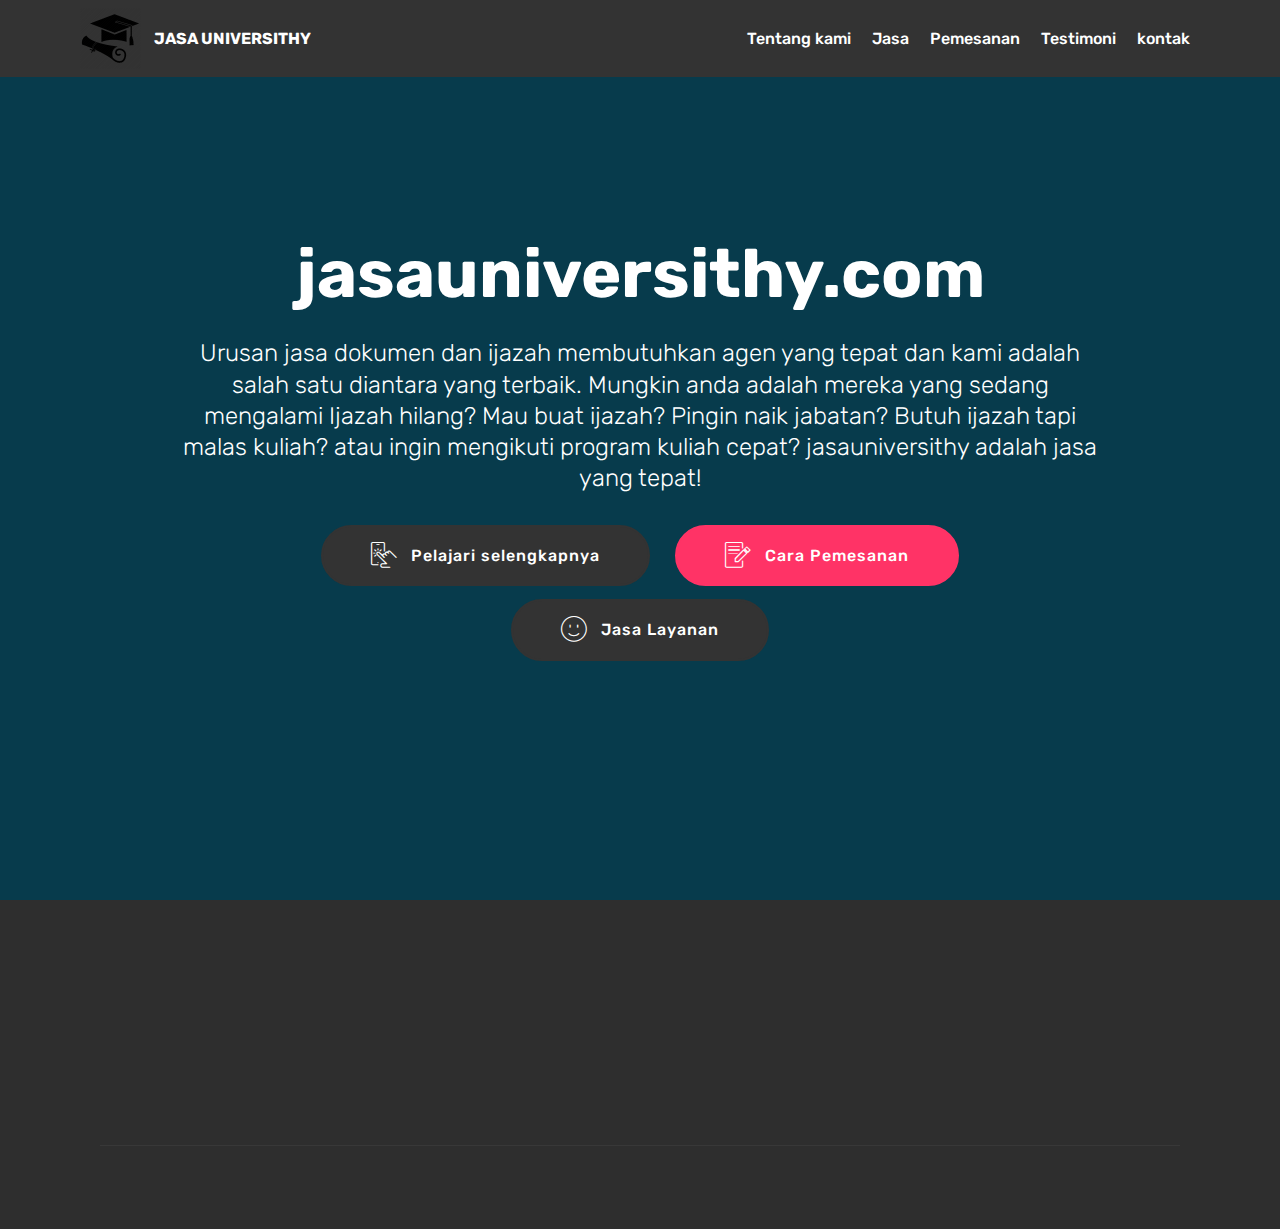
==== index.html @ 52899957 "create github pages" ====
<!DOCTYPE html>
<html  >
<head>
  <!-- Site made with Mobirise Website Builder v4.9.7, https://mobirise.com -->
  <meta charset="UTF-8">
  <meta http-equiv="X-UA-Compatible" content="IE=edge">
  <meta name="generator" content="Mobirise v4.9.7, mobirise.com">
  <meta name="viewport" content="width=device-width, initial-scale=1, minimum-scale=1">
  <link rel="shortcut icon" href="assets/images/logo-wisuda-png-2-122x122.png" type="image/x-icon">
  <meta name="description" content="">
  
  <title>Home</title>
  <link rel="stylesheet" href="assets/web/assets/mobirise-icons/mobirise-icons.css">
  <link rel="stylesheet" href="assets/tether/tether.min.css">
  <link rel="stylesheet" href="assets/bootstrap/css/bootstrap.min.css">
  <link rel="stylesheet" href="assets/bootstrap/css/bootstrap-grid.min.css">
  <link rel="stylesheet" href="assets/bootstrap/css/bootstrap-reboot.min.css">
  <link rel="stylesheet" href="assets/dropdown/css/style.css">
  <link rel="stylesheet" href="assets/animatecss/animate.min.css">
  <link rel="stylesheet" href="assets/socicon/css/styles.css">
  <link rel="stylesheet" href="assets/theme/css/style.css">
  <link rel="stylesheet" href="assets/mobirise/css/mbr-additional.css" type="text/css">
  
  
  
</head>
<body>
  <section class="menu cid-qTkzRZLJNu" once="menu" id="menu1-0">

    

    <nav class="navbar navbar-expand beta-menu navbar-dropdown align-items-center navbar-fixed-top navbar-toggleable-sm">
        <button class="navbar-toggler navbar-toggler-right" type="button" data-toggle="collapse" data-target="#navbarSupportedContent" aria-controls="navbarSupportedContent" aria-expanded="false" aria-label="Toggle navigation">
            <div class="hamburger">
                <span></span>
                <span></span>
                <span></span>
                <span></span>
            </div>
        </button>
        <div class="menu-logo">
            <div class="navbar-brand">
                <span class="navbar-logo">
                    <a href="https://mobirise.com">
                         <img src="assets/images/logo-wisuda-png-2-122x122.png" alt="Mobirise" title="" style="height: 3.8rem;">
                    </a>
                </span>
                <span class="navbar-caption-wrap"><a class="navbar-caption text-white display-4" href="index.html">
                        JASA UNIVERSITHY</a></span>
            </div>
        </div>
        <div class="collapse navbar-collapse" id="navbarSupportedContent">
            <ul class="navbar-nav nav-dropdown nav-right" data-app-modern-menu="true"><li class="nav-item">
                    <a class="nav-link link text-white display-4" href="page4.html">
                        
                        Tentang kami</a>
                </li><li class="nav-item"><a class="nav-link link text-white display-4" href="page6.html">
                        
                        Jasa</a></li><li class="nav-item"><a class="nav-link link text-white display-4" href="page3.html">
                        
                        Pemesanan</a></li><li class="nav-item"><a class="nav-link link text-white display-4" href="page1.html">
                        
                        Testimoni</a></li><li class="nav-item"><a class="nav-link link text-white display-4" href="page2.html">
                        
                        kontak</a></li></ul>
            
        </div>
    </nav>
</section>

<section class="engine"><a href="https://mobirise.info/q">responsive web templates</a></section><section class="cid-qTkA127IK8 mbr-fullscreen" id="header2-1">

    

    

    <div class="container align-center">
        <div class="row justify-content-md-center">
            <div class="mbr-white col-md-10">
                <h1 class="mbr-section-title mbr-bold pb-3 mbr-fonts-style display-1">
                    jasauniversithy.com
                </h1>
                <h3 class="mbr-section-subtitle align-center mbr-light pb-3 mbr-fonts-style display-5">Urusan jasa dokumen dan ijazah membutuhkan agen yang tepat dan kami adalah salah satu diantara yang terbaik. Mungkin anda adalah mereka yang sedang mengalami Ijazah hilang? Mau buat ijazah? Pingin naik jabatan? Butuh ijazah tapi malas kuliah? atau ingin mengikuti program kuliah cepat? jasauniversithy adalah jasa yang tepat!</h3>
                
                <div class="mbr-section-btn"><a class="btn btn-md btn-black display-4" href="page4.html"><span class="mbri-touch mbr-iconfont mbr-iconfont-btn"></span>Pelajari selengkapnya</a>
                    <a class="btn btn-md btn-secondary display-4" href="page3.html"><span class="mbri-edit mbr-iconfont mbr-iconfont-btn"></span>Cara Pemesanan</a> <a class="btn btn-md btn-black display-4" href="page6.html"><span class="mbri-smile-face mbr-iconfont mbr-iconfont-btn"></span>Jasa Layanan</a></div>
            </div>
        </div>
    </div>
    
</section>

<section class="cid-qTkAaeaxX5" id="footer1-2">

    

    

    <div class="container">
        <div class="media-container-row content text-white">
            <div class="col-12 col-md-3">
                <div class="media-wrap">
                    <a href="https://www.forlap86.com/assets/images/icontop-128x128.png">
                        <img src="assets/images/logo-wisuda-png-2-192x192.png" alt="Mobirise" title="">
                    </a>
                </div>
            </div>
            <div class="col-12 col-md-3 mbr-fonts-style display-7">
                <h5 class="pb-3">
                    jasauniversithy.com
                </h5>
                <p class="mbr-text"><a href="page1.html">Kesaksian Testimoni</a>
<br><a href="page6.html">Jasa Pembuatan Ijazah
</a><br><a href="page6.html">Tembak Ijazah D3/S1/S2
</a><br><a href="page6.html">Jasa Kuliah Cepat!
</a><br><a href="page1.html">Contoh Ijazah</a></p>
            </div>
            <div class="col-12 col-md-3 mbr-fonts-style display-7">
                <h5 class="pb-3">Hubungi Kami</h5>
                <p class="mbr-text">Dapatkan kontak untuk menghubungi kami melalui alamat yang tersedia pada&nbsp;<br><a href="page2.html">halaman kontak.</a>
                </p>
            </div>
            <div class="col-12 col-md-3 mbr-fonts-style display-7">
                <h5 class="pb-3">Pertanyaan Anda</h5>
                <p class="mbr-text">- <a href="page3.html">Bagaimana Cara Memesan?
</a><br>- <a href="page1.html">Apakah jasauniversithy</a><br><a href="page1.html">terpercaya?</a>
<br><a href="page5.html">- Pertanyaan yang sering diajukan!</a>
<br>- <a href="page2.html">Laporkan Penipuan!</a></p>
            </div>
        </div>
        <div class="footer-lower">
            <div class="media-container-row">
                <div class="col-sm-12">
                    <hr>
                </div>
            </div>
            <div class="media-container-row mbr-white">
                <div class="col-sm-6 copyright">
                    <p class="mbr-text mbr-fonts-style display-7">
                        © Copyright 2019 <a href="index.html">jasauniversithy</a> - All Rights Reserved<br><a href="page5.html">Privasi Policy</a><br>
                    </p>
                </div>
                <div class="col-md-6">
                    
                </div>
            </div>
        </div>
    </div>
</section>


  <script src="assets/web/assets/jquery/jquery.min.js"></script>
  <script src="assets/popper/popper.min.js"></script>
  <script src="assets/tether/tether.min.js"></script>
  <script src="assets/bootstrap/js/bootstrap.min.js"></script>
  <script src="assets/smoothscroll/smooth-scroll.js"></script>
  <script src="assets/dropdown/js/script.min.js"></script>
  <script src="assets/touchswipe/jquery.touch-swipe.min.js"></script>
  <script src="assets/viewportchecker/jquery.viewportchecker.js"></script>
  <script src="assets/theme/js/script.js"></script>
  <script src="assets/formoid/formoid.min.js"></script>
  
  
 <div id="scrollToTop" class="scrollToTop mbr-arrow-up"><a style="text-align: center;"><i class="mbr-arrow-up-icon mbr-arrow-up-icon-cm cm-icon cm-icon-smallarrow-up"></i></a></div>
    <input name="animation" type="hidden">
  </body>
</html>
---- assets/web/assets/mobirise-icons/mobirise-icons.css ----
@font-face {
  font-family: 'MobiriseIcons';
  src:  url('mobirise-icons.eot?spat4u');
  src:  url('mobirise-icons.eot?spat4u#iefix') format('embedded-opentype'),
    url('mobirise-icons.ttf?spat4u') format('truetype'),
    url('mobirise-icons.woff?spat4u') format('woff'),
    url('mobirise-icons.svg?spat4u#MobiriseIcons') format('svg');
  font-weight: normal;
  font-style: normal;
}

[class^="mbri-"], [class*=" mbri-"] {
  /* use !important to prevent issues with browser extensions that change fonts */
  font-family: MobiriseIcons !important;
  speak: none;
  font-style: normal;
  font-weight: normal;
  font-variant: normal;
  text-transform: none;
  line-height: 1;

  /* Better Font Rendering =========== */
  -webkit-font-smoothing: antialiased;
  -moz-osx-font-smoothing: grayscale;
}

.mbri-add-submenu:before {
  content: "\e900";
}
.mbri-alert:before {
  content: "\e901";
}
.mbri-align-center:before {
  content: "\e902";
}
.mbri-align-justify:before {
  content: "\e903";
}
.mbri-align-left:before {
  content: "\e904";
}
.mbri-align-right:before {
  content: "\e905";
}
.mbri-android:before {
  content: "\e906";
}
.mbri-apple:before {
  content: "\e907";
}
.mbri-arrow-down:before {
  content: "\e908";
}
.mbri-arrow-next:before {
  content: "\e909";
}
.mbri-arrow-prev:before {
  content: "\e90a";
}
.mbri-arrow-up:before {
  content: "\e90b";
}
.mbri-bold:before {
  content: "\e90c";
}
.mbri-bookmark:before {
  content: "\e90d";
}
.mbri-bootstrap:before {
  content: "\e90e";
}
.mbri-briefcase:before {
  content: "\e90f";
}
.mbri-browse:before {
  content: "\e910";
}
.mbri-bulleted-list:before {
  content: "\e911";
}
.mbri-calendar:before {
  content: "\e912";
}
.mbri-camera:before {
  content: "\e913";
}
.mbri-cart-add:before {
  content: "\e914";
}
.mbri-cart-full:before {
  content: "\e915";
}
.mbri-cash:before {
  content: "\e916";
}
.mbri-change-style:before {
  content: "\e917";
}
.mbri-chat:before {
  content: "\e918";
}
.mbri-clock:before {
  content: "\e919";
}
.mbri-close:before {
  content: "\e91a";
}
.mbri-cloud:before {
  content: "\e91b";
}
.mbri-code:before {
  content: "\e91c";
}
.mbri-contact-form:before {
  content: "\e91d";
}
.mbri-credit-card:before {
  content: "\e91e";
}
.mbri-cursor-click:before {
  content: "\e91f";
}
.mbri-cust-feedback:before {
  content: "\e920";
}
.mbri-database:before {
  content: "\e921";
}
.mbri-delivery:before {
  content: "\e922";
}
.mbri-desktop:before {
  content: "\e923";
}
.mbri-devices:before {
  content: "\e924";
}
.mbri-down:before {
  content: "\e925";
}
.mbri-download:before {
  content: "\e989";
}
.mbri-drag-n-drop:before {
  content: "\e927";
}
.mbri-drag-n-drop2:before {
  content: "\e928";
}
.mbri-edit:before {
  content: "\e929";
}
.mbri-edit2:before {
  content: "\e92a";
}
.mbri-error:before {
  content: "\e92b";
}
.mbri-extension:before {
  content: "\e92c";
}
.mbri-features:before {
  content: "\e92d";
}
.mbri-file:before {
  content: "\e92e";
}
.mbri-flag:before {
  content: "\e92f";
}
.mbri-folder:before {
  content: "\e930";
}
.mbri-gift:before {
  content: "\e931";
}
.mbri-github:before {
  content: "\e932";
}
.mbri-globe:before {
  content: "\e933";
}
.mbri-globe-2:before {
  content: "\e934";
}
.mbri-growing-chart:before {
  content: "\e935";
}
.mbri-hearth:before {
  content: "\e936";
}
.mbri-help:before {
  content: "\e937";
}
.mbri-home:before {
  content: "\e938";
}
.mbri-hot-cup:before {
  content: "\e939";
}
.mbri-idea:before {
  content: "\e93a";
}
.mbri-image-gallery:before {
  content: "\e93b";
}
.mbri-image-slider:before {
  content: "\e93c";
}
.mbri-info:before {
  content: "\e93d";
}
.mbri-italic:before {
  content: "\e93e";
}
.mbri-key:before {
  content: "\e93f";
}
.mbri-laptop:before {
  content: "\e940";
}
.mbri-layers:before {
  content: "\e941";
}
.mbri-left-right:before {
  content: "\e942";
}
.mbri-left:before {
  content: "\e943";
}
.mbri-letter:before {
  content: "\e944";
}
.mbri-like:before {
  content: "\e945";
}
.mbri-link:before {
  content: "\e946";
}
.mbri-lock:before {
  content: "\e947";
}
.mbri-login:before {
  content: "\e948";
}
.mbri-logout:before {
  content: "\e949";
}
.mbri-magic-stick:before {
  content: "\e94a";
}
.mbri-map-pin:before {
  content: "\e94b";
}
.mbri-menu:before {
  content: "\e94c";
}
.mbri-mobile:before {
  content: "\e94d";
}
.mbri-mobile2:before {
  content: "\e94e";
}
.mbri-mobirise:before {
  content: "\e94f";
}
.mbri-more-horizontal:before {
  content: "\e950";
}
.mbri-more-vertical:before {
  content: "\e951";
}
.mbri-music:before {
  content: "\e952";
}
.mbri-new-file:before {
  content: "\e953";
}
.mbri-numbered-list:before {
  content: "\e954";
}
.mbri-opened-folder:before {
  content: "\e955";
}
.mbri-pages:before {
  content: "\e956";
}
.mbri-paper-plane:before {
  content: "\e957";
}
.mbri-paperclip:before {
  content: "\e958";
}
.mbri-photo:before {
  content: "\e959";
}
.mbri-photos:before {
  content: "\e95a";
}
.mbri-pin:before {
  content: "\e95b";
}
.mbri-play:before {
  content: "\e95c";
}
.mbri-plus:before {
  content: "\e95d";
}
.mbri-preview:before {
  content: "\e95e";
}
.mbri-print:before {
  content: "\e95f";
}
.mbri-protect:before {
  content: "\e960";
}
.mbri-question:before {
  content: "\e961";
}
.mbri-quote-left:before {
  content: "\e962";
}
.mbri-quote-right:before {
  content: "\e963";
}
.mbri-refresh:before {
  content: "\e964";
}
.mbri-responsive:before {
  content: "\e965";
}
.mbri-right:before {
  content: "\e966";
}
.mbri-rocket:before {
  content: "\e967";
}
.mbri-sad-face:before {
  content: "\e968";
}
.mbri-sale:before {
  content: "\e969";
}
.mbri-save:before {
  content: "\e96a";
}
.mbri-search:before {
  content: "\e96b";
}
.mbri-setting:before {
  content: "\e96c";
}
.mbri-setting2:before {
  content: "\e96d";
}
.mbri-setting3:before {
  content: "\e96e";
}
.mbri-share:before {
  content: "\e96f";
}
.mbri-shopping-bag:before {
  content: "\e970";
}
.mbri-shopping-basket:before {
  content: "\e971";
}
.mbri-shopping-cart:before {
  content: "\e972";
}
.mbri-sites:before {
  content: "\e973";
}
.mbri-smile-face:before {
  content: "\e974";
}
.mbri-speed:before {
  content: "\e975";
}
.mbri-star:before {
  content: "\e976";
}
.mbri-success:before {
  content: "\e977";
}
.mbri-sun:before {
  content: "\e978";
}
.mbri-sun2:before {
  content: "\e979";
}
.mbri-tablet:before {
  content: "\e97a";
}
.mbri-tablet-vertical:before {
  content: "\e97b";
}
.mbri-target:before {
  content: "\e97c";
}
.mbri-timer:before {
  content: "\e97d";
}
.mbri-to-ftp:before {
  content: "\e97e";
}
.mbri-to-local-drive:before {
  content: "\e97f";
}
.mbri-touch-swipe:before {
  content: "\e980";
}
.mbri-touch:before {
  content: "\e981";
}
.mbri-trash:before {
  content: "\e982";
}
.mbri-underline:before {
  content: "\e983";
}
.mbri-unlink:before {
  content: "\e984";
}
.mbri-unlock:before {
  content: "\e985";
}
.mbri-up-down:before {
  content: "\e986";
}
.mbri-up:before {
  content: "\e987";
}
.mbri-update:before {
  content: "\e988";
}
.mbri-upload:before {
 content: "\e926"; 
}
.mbri-user:before {
  content: "\e98a";
}
.mbri-user2:before {
  content: "\e98b";
}
.mbri-users:before {
  content: "\e98c";
}
.mbri-video:before {
  content: "\e98d";
}
.mbri-video-play:before {
  content: "\e98e";
}
.mbri-watch:before {
  content: "\e98f";
}
.mbri-website-theme:before {
  content: "\e990";
}
.mbri-wifi:before {
  content: "\e991";
}
.mbri-windows:before {
  content: "\e992";
}
.mbri-zoom-out:before {
  content: "\e993";
}
.mbri-redo:before {
  content: "\e994";
}
.mbri-undo:before {
  content: "\e995";
}
---- assets/dropdown/css/style.css ----
.navbar-dropdown {
  left: 0;
  padding: 0;
  position: absolute;
  right: 0;
  top: 0;
  transition: all 0.45s ease;
  z-index: 1030;
  background: #282828; }
  .navbar-dropdown .navbar-logo {
    margin-right: 0.8rem;
    transition: margin 0.3s ease-in-out;
    vertical-align: middle; }
    .navbar-dropdown .navbar-logo img {
      height: 3.125rem;
      transition: all 0.3s ease-in-out; }
    .navbar-dropdown .navbar-logo.mbr-iconfont {
      font-size: 3.125rem;
      line-height: 3.125rem; }
  .navbar-dropdown .navbar-caption {
    font-weight: 700;
    white-space: normal;
    vertical-align: -4px;
    line-height: 3.125rem !important; }
    .navbar-dropdown .navbar-caption, .navbar-dropdown .navbar-caption:hover {
      color: inherit;
      text-decoration: none; }
  .navbar-dropdown .mbr-iconfont + .navbar-caption {
    vertical-align: -1px; }
  .navbar-dropdown.navbar-fixed-top {
    position: fixed; }
  .navbar-dropdown .navbar-brand span {
    vertical-align: -4px; }
  .navbar-dropdown.bg-color.transparent {
    background: none; }
  .navbar-dropdown.navbar-short .navbar-brand {
    padding: 0.625rem 0; }
    .navbar-dropdown.navbar-short .navbar-brand span {
      vertical-align: -1px; }
  .navbar-dropdown.navbar-short .navbar-caption {
    line-height: 2.375rem !important;
    vertical-align: -2px; }
  .navbar-dropdown.navbar-short .navbar-logo {
    margin-right: 0.5rem; }
    .navbar-dropdown.navbar-short .navbar-logo img {
      height: 2.375rem; }
    .navbar-dropdown.navbar-short .navbar-logo.mbr-iconfont {
      font-size: 2.375rem;
      line-height: 2.375rem; }
  .navbar-dropdown.navbar-short .mbr-table-cell {
    height: 3.625rem; }
  .navbar-dropdown .navbar-close {
    left: 0.6875rem;
    position: fixed;
    top: 0.75rem;
    z-index: 1000; }
  .navbar-dropdown .hamburger-icon {
    content: "";
    display: inline-block;
    vertical-align: middle;
    width: 16px;
    -webkit-box-shadow: 0 -6px 0 1px #282828,0 0 0 1px #282828,0 6px 0 1px #282828;
    -moz-box-shadow: 0 -6px 0 1px #282828,0 0 0 1px #282828,0 6px 0 1px #282828;
    box-shadow: 0 -6px 0 1px #282828,0 0 0 1px #282828,0 6px 0 1px #282828; }

.dropdown-menu .dropdown-toggle[data-toggle="dropdown-submenu"]::after {
  border-bottom: 0.35em solid transparent;
  border-left: 0.35em solid;
  border-right: 0;
  border-top: 0.35em solid transparent;
  margin-left: 0.3rem; }

.dropdown-menu .dropdown-item:focus {
  outline: 0; }

.nav-dropdown {
  font-size: 0.75rem;
  font-weight: 500;
  height: auto !important; }
  .nav-dropdown .nav-btn {
    padding-left: 1rem; }
  .nav-dropdown .link {
    margin: .667em 1.667em;
    font-weight: 500;
    padding: 0;
    transition: color .2s ease-in-out; }
    .nav-dropdown .link.dropdown-toggle {
      margin-right: 2.583em; }
      .nav-dropdown .link.dropdown-toggle::after {
        margin-left: .25rem;
        border-top: 0.35em solid;
        border-right: 0.35em solid transparent;
        border-left: 0.35em solid transparent;
        border-bottom: 0; }
      .nav-dropdown .link.dropdown-toggle[aria-expanded="true"] {
        margin: 0;
        padding: 0.667em 3.263em  0.667em 1.667em; }
  .nav-dropdown .link::after,
  .nav-dropdown .dropdown-item::after {
    color: inherit; }
  .nav-dropdown .btn {
    font-size: 0.75rem;
    font-weight: 700;
    letter-spacing: 0;
    margin-bottom: 0;
    padding-left: 1.25rem;
    padding-right: 1.25rem; }
  .nav-dropdown .dropdown-menu {
    border-radius: 0;
    border: 0;
    left: 0;
    margin: 0;
    padding-bottom: 1.25rem;
    padding-top: 1.25rem;
    position: relative; }
  .nav-dropdown .dropdown-submenu {
    margin-left: 0.125rem;
    top: 0; }
  .nav-dropdown .dropdown-item {
    font-weight: 500;
    line-height: 2;
    padding: 0.3846em 4.615em 0.3846em 1.5385em;
    position: relative;
    transition: color .2s ease-in-out, background-color .2s ease-in-out; }
    .nav-dropdown .dropdown-item::after {
      margin-top: -0.3077em;
      position: absolute;
      right: 1.1538em;
      top: 50%; }
    .nav-dropdown .dropdown-item:focus, .nav-dropdown .dropdown-item:hover {
      background: none; }

@media (max-width: 767px) {
  .nav-dropdown.navbar-toggleable-sm {
    bottom: 0;
    display: none;
    left: 0;
    overflow-x: hidden;
    position: fixed;
    top: 0;
    transform: translateX(-100%);
    -ms-transform: translateX(-100%);
    -webkit-transform: translateX(-100%);
    width: 18.75rem;
    z-index: 999; } }
.nav-dropdown.navbar-toggleable-xl {
  bottom: 0;
  display: none;
  left: 0;
  overflow-x: hidden;
  position: fixed;
  top: 0;
  transform: translateX(-100%);
  -ms-transform: translateX(-100%);
  -webkit-transform: translateX(-100%);
  width: 18.75rem;
  z-index: 999; }

.nav-dropdown-sm {
  display: block !important;
  overflow-x: hidden;
  overflow: auto;
  padding-top: 3.875rem; }
  .nav-dropdown-sm::after {
    content: "";
    display: block;
    height: 3rem;
    width: 100%; }
  .nav-dropdown-sm.collapse.in ~ .navbar-close {
    display: block !important; }
  .nav-dropdown-sm.collapsing, .nav-dropdown-sm.collapse.in {
    transform: translateX(0);
    -ms-transform: translateX(0);
    -webkit-transform: translateX(0);
    transition: all 0.25s ease-out;
    -webkit-transition: all 0.25s ease-out;
    background: #282828; }
  .nav-dropdown-sm.collapsing[aria-expanded="false"] {
    transform: translateX(-100%);
    -ms-transform: translateX(-100%);
    -webkit-transform: translateX(-100%); }
  .nav-dropdown-sm .nav-item {
    display: block;
    margin-left: 0 !important;
    padding-left: 0; }
  .nav-dropdown-sm .link,
  .nav-dropdown-sm .dropdown-item {
    border-top: 1px dotted rgba(255, 255, 255, 0.1);
    font-size: 0.8125rem;
    line-height: 1.6;
    margin: 0 !important;
    padding: 0.875rem 2.4rem 0.875rem 1.5625rem !important;
    position: relative;
    white-space: normal; }
    .nav-dropdown-sm .link:focus, .nav-dropdown-sm .link:hover,
    .nav-dropdown-sm .dropdown-item:focus,
    .nav-dropdown-sm .dropdown-item:hover {
      background: rgba(0, 0, 0, 0.2) !important;
      color: #c0a375; }
  .nav-dropdown-sm .nav-btn {
    position: relative;
    padding: 1.5625rem 1.5625rem 0 1.5625rem; }
    .nav-dropdown-sm .nav-btn::before {
      border-top: 1px dotted rgba(255, 255, 255, 0.1);
      content: "";
      left: 0;
      position: absolute;
      top: 0;
      width: 100%; }
    .nav-dropdown-sm .nav-btn + .nav-btn {
      padding-top: 0.625rem; }
      .nav-dropdown-sm .nav-btn + .nav-btn::before {
        display: none; }
  .nav-dropdown-sm .btn {
    padding: 0.625rem 0; }
  .nav-dropdown-sm .dropdown-toggle[data-toggle="dropdown-submenu"]::after {
    margin-left: .25rem;
    border-top: 0.35em solid;
    border-right: 0.35em solid transparent;
    border-left: 0.35em solid transparent;
    border-bottom: 0; }
  .nav-dropdown-sm .dropdown-toggle[data-toggle="dropdown-submenu"][aria-expanded="true"]::after {
    border-top: 0;
    border-right: 0.35em solid transparent;
    border-left: 0.35em solid transparent;
    border-bottom: 0.35em solid; }
  .nav-dropdown-sm .dropdown-menu {
    margin: 0;
    padding: 0;
    position: relative;
    top: 0;
    left: 0;
    width: 100%;
    border: 0;
    float: none;
    border-radius: 0;
    background: none; }
  .nav-dropdown-sm .dropdown-submenu {
    left: 100%;
    margin-left: 0.125rem;
    margin-top: -1.25rem;
    top: 0; }

.navbar-toggleable-sm .nav-dropdown .dropdown-menu {
  position: absolute; }

.navbar-toggleable-sm .nav-dropdown .dropdown-submenu {
  left: 100%;
  margin-left: 0.125rem;
  margin-top: -1.25rem;
  top: 0; }

.navbar-toggleable-sm.opened .nav-dropdown .dropdown-menu {
  position: relative; }

.navbar-toggleable-sm.opened .nav-dropdown .dropdown-submenu {
  left: 0;
  margin-left: 00rem;
  margin-top: 0rem;
  top: 0; }

.is-builder .nav-dropdown.collapsing {
  transition: none !important; }

/*# sourceMappingURL=style.css.map */
---- assets/socicon/css/styles.css ----
@charset "UTF-8";

@font-face {
  font-family: "socicon";
  src:url("../fonts/socicon.eot");
  src:url("../fonts/socicon.eot?#iefix") format("embedded-opentype"),
    url("../fonts/socicon.woff") format("woff"),
    url("../fonts/socicon.ttf") format("truetype"),
    url("../fonts/socicon.svg#socicon") format("svg");
  font-weight: normal;
  font-style: normal;

}

[data-icon]:before {
  font-family: "socicon" !important;
  content: attr(data-icon);
  font-style: normal !important;
  font-weight: normal !important;
  font-variant: normal !important;
  text-transform: none !important;
  speak: none;
  line-height: 1;
  -webkit-font-smoothing: antialiased;
  -moz-osx-font-smoothing: grayscale;
}

[class^="socicon-"]:before,
[class*=" socicon-"]:before {
  font-family: "socicon" !important;
  font-style: normal !important;
  font-weight: normal !important;
  font-variant: normal !important;
  text-transform: none !important;
  speak: none;
  line-height: 1;
  -webkit-font-smoothing: antialiased;
  -moz-osx-font-smoothing: grayscale;
}

.socicon-modelmayhem:before {
  content: "\e000";
}
.socicon-mixcloud:before {
  content: "\e001";
}
.socicon-drupal:before {
  content: "\e002";
}
.socicon-swarm:before {
  content: "\e003";
}
.socicon-istock:before {
  content: "\e004";
}
.socicon-yammer:before {
  content: "\e005";
}
.socicon-ello:before {
  content: "\e006";
}
.socicon-stackoverflow:before {
  content: "\e007";
}
.socicon-persona:before {
  content: "\e008";
}
.socicon-triplej:before {
  content: "\e009";
}
.socicon-houzz:before {
  content: "\e00a";
}
.socicon-rss:before {
  content: "\e00b";
}
.socicon-paypal:before {
  content: "\e00c";
}
.socicon-odnoklassniki:before {
  content: "\e00d";
}
.socicon-airbnb:before {
  content: "\e00e";
}
.socicon-periscope:before {
  content: "\e00f";
}
.socicon-outlook:before {
  content: "\e010";
}
.socicon-coderwall:before {
  content: "\e011";
}
.socicon-tripadvisor:before {
  content: "\e012";
}
.socicon-appnet:before {
  content: "\e013";
}
.socicon-goodreads:before {
  content: "\e014";
}
.socicon-tripit:before {
  content: "\e015";
}
.socicon-lanyrd:before {
  content: "\e016";
}
.socicon-slideshare:before {
  content: "\e017";
}
.socicon-buffer:before {
  content: "\e018";
}
.socicon-disqus:before {
  content: "\e019";
}
.socicon-vkontakte:before {
  content: "\e01a";
}
.socicon-whatsapp:before {
  content: "\e01b";
}
.socicon-patreon:before {
  content: "\e01c";
}
.socicon-storehouse:before {
  content: "\e01d";
}
.socicon-pocket:before {
  content: "\e01e";
}
.socicon-mail:before {
  content: "\e01f";
}
.socicon-blogger:before {
  content: "\e020";
}
.socicon-technorati:before {
  content: "\e021";
}
.socicon-reddit:before {
  content: "\e022";
}
.socicon-dribbble:before {
  content: "\e023";
}
.socicon-stumbleupon:before {
  content: "\e024";
}
.socicon-digg:before {
  content: "\e025";
}
.socicon-envato:before {
  content: "\e026";
}
.socicon-behance:before {
  content: "\e027";
}
.socicon-delicious:before {
  content: "\e028";
}
.socicon-deviantart:before {
  content: "\e029";
}
.socicon-forrst:before {
  content: "\e02a";
}
.socicon-play:before {
  content: "\e02b";
}
.socicon-zerply:before {
  content: "\e02c";
}
.socicon-wikipedia:before {
  content: "\e02d";
}
.socicon-apple:before {
  content: "\e02e";
}
.socicon-flattr:before {
  content: "\e02f";
}
.socicon-github:before {
  content: "\e030";
}
.socicon-renren:before {
  content: "\e031";
}
.socicon-friendfeed:before {
  content: "\e032";
}
.socicon-newsvine:before {
  content: "\e033";
}
.socicon-identica:before {
  content: "\e034";
}
.socicon-bebo:before {
  content: "\e035";
}
.socicon-zynga:before {
  content: "\e036";
}
.socicon-steam:before {
  content: "\e037";
}
.socicon-xbox:before {
  content: "\e038";
}
.socicon-windows:before {
  content: "\e039";
}
.socicon-qq:before {
  content: "\e03a";
}
.socicon-douban:before {
  content: "\e03b";
}
.socicon-meetup:before {
  content: "\e03c";
}
.socicon-playstation:before {
  content: "\e03d";
}
.socicon-android:before {
  content: "\e03e";
}
.socicon-snapchat:before {
  content: "\e03f";
}
.socicon-twitter:before {
  content: "\e040";
}
.socicon-facebook:before {
  content: "\e041";
}
.socicon-googleplus:before {
  content: "\e042";
}
.socicon-pinterest:before {
  content: "\e043";
}
.socicon-foursquare:before {
  content: "\e044";
}
.socicon-yahoo:before {
  content: "\e045";
}
.socicon-skype:before {
  content: "\e046";
}
.socicon-yelp:before {
  content: "\e047";
}
.socicon-feedburner:before {
  content: "\e048";
}
.socicon-linkedin:before {
  content: "\e049";
}
.socicon-viadeo:before {
  content: "\e04a";
}
.socicon-xing:before {
  content: "\e04b";
}
.socicon-myspace:before {
  content: "\e04c";
}
.socicon-soundcloud:before {
  content: "\e04d";
}
.socicon-spotify:before {
  content: "\e04e";
}
.socicon-grooveshark:before {
  content: "\e04f";
}
.socicon-lastfm:before {
  content: "\e050";
}
.socicon-youtube:before {
  content: "\e051";
}
.socicon-vimeo:before {
  content: "\e052";
}
.socicon-dailymotion:before {
  content: "\e053";
}
.socicon-vine:before {
  content: "\e054";
}
.socicon-flickr:before {
  content: "\e055";
}
.socicon-500px:before {
  content: "\e056";
}
.socicon-wordpress:before {
  content: "\e058";
}
.socicon-tumblr:before {
  content: "\e059";
}
.socicon-twitch:before {
  content: "\e05a";
}
.socicon-8tracks:before {
  content: "\e05b";
}
.socicon-amazon:before {
  content: "\e05c";
}
.socicon-icq:before {
  content: "\e05d";
}
.socicon-smugmug:before {
  content: "\e05e";
}
.socicon-ravelry:before {
  content: "\e05f";
}
.socicon-weibo:before {
  content: "\e060";
}
.socicon-baidu:before {
  content: "\e061";
}
.socicon-angellist:before {
  content: "\e062";
}
.socicon-ebay:before {
  content: "\e063";
}
.socicon-imdb:before {
  content: "\e064";
}
.socicon-stayfriends:before {
  content: "\e065";
}
.socicon-residentadvisor:before {
  content: "\e066";
}
.socicon-google:before {
  content: "\e067";
}
.socicon-yandex:before {
  content: "\e068";
}
.socicon-sharethis:before {
  content: "\e069";
}
.socicon-bandcamp:before {
  content: "\e06a";
}
.socicon-itunes:before {
  content: "\e06b";
}
.socicon-deezer:before {
  content: "\e06c";
}
.socicon-telegram:before {
  content: "\e06e";
}
.socicon-openid:before {
  content: "\e06f";
}
.socicon-amplement:before {
  content: "\e070";
}
.socicon-viber:before {
  content: "\e071";
}
.socicon-zomato:before {
  content: "\e072";
}
.socicon-draugiem:before {
  content: "\e074";
}
.socicon-endomodo:before {
  content: "\e075";
}
.socicon-filmweb:before {
  content: "\e076";
}
.socicon-stackexchange:before {
  content: "\e077";
}
.socicon-wykop:before {
  content: "\e078";
}
.socicon-teamspeak:before {
  content: "\e079";
}
.socicon-teamviewer:before {
  content: "\e07a";
}
.socicon-ventrilo:before {
  content: "\e07b";
}
.socicon-younow:before {
  content: "\e07c";
}
.socicon-raidcall:before {
  content: "\e07d";
}
.socicon-mumble:before {
  content: "\e07e";
}
.socicon-medium:before {
  content: "\e06d";
}
.socicon-bebee:before {
  content: "\e07f";
}
.socicon-hitbox:before {
  content: "\e080";
}
.socicon-reverbnation:before {
  content: "\e081";
}
.socicon-formulr:before {
  content: "\e082";
}
.socicon-instagram:before {
  content: "\e057";
}
.socicon-battlenet:before {
  content: "\e083";
}
.socicon-chrome:before {
  content: "\e084";
}
.socicon-discord:before {
  content: "\e086";
}
.socicon-issuu:before {
  content: "\e087";
}
.socicon-macos:before {
  content: "\e088";
}
.socicon-firefox:before {
  content: "\e089";
}
.socicon-opera:before {
  content: "\e08d";
}
.socicon-keybase:before {
  content: "\e090";
}
.socicon-alliance:before {
  content: "\e091";
}
.socicon-livejournal:before {
  content: "\e092";
}
.socicon-googlephotos:before {
  content: "\e093";
}
.socicon-horde:before {
  content: "\e094";
}
.socicon-etsy:before {
  content: "\e095";
}
.socicon-zapier:before {
  content: "\e096";
}
.socicon-google-scholar:before {
  content: "\e097";
}
.socicon-researchgate:before {
  content: "\e098";
}
.socicon-wechat:before {
  content: "\e099";
}
.socicon-strava:before {
  content: "\e09a";
}
.socicon-line:before {
  content: "\e09b";
}
.socicon-lyft:before {
  content: "\e09c";
}
.socicon-uber:before {
  content: "\e09d";
}
.socicon-songkick:before {
  content: "\e09e";
}
.socicon-viewbug:before {
  content: "\e09f";
}
.socicon-googlegroups:before {
  content: "\e0a0";
}
.socicon-quora:before {
  content: "\e073";
}
.socicon-diablo:before {
  content: "\e085";
}
.socicon-blizzard:before {
  content: "\e0a1";
}
.socicon-hearthstone:before {
  content: "\e08b";
}
.socicon-heroes:before {
  content: "\e08a";
}
.socicon-overwatch:before {
  content: "\e08c";
}
.socicon-warcraft:before {
  content: "\e08e";
}
.socicon-starcraft:before {
  content: "\e08f";
}
.socicon-beam:before {
  content: "\e0a2";
}
.socicon-curse:before {
  content: "\e0a3";
}
.socicon-player:before {
  content: "\e0a4";
}
.socicon-streamjar:before {
  content: "\e0a5";
}
.socicon-nintendo:before {
  content: "\e0a6";
}
.socicon-hellocoton:before {
  content: "\e0a7";
}
---- assets/theme/css/style.css ----
/*!
 * Mobirise v4 theme (https://mobirise.com/)
 * Copyright 2017 Mobirise
 */
section {
  background-color: #eeeeee; }

section,
.container,
.container-fluid {
  position: relative;
  word-wrap: break-word; }

a.mbr-iconfont:hover {
  text-decoration: none; }

.article .lead p, .article .lead ul, .article .lead ol, .article .lead pre, .article .lead blockquote {
  margin-bottom: 0; }

a {
  font-style: normal;
  font-weight: 400;
  cursor: pointer; }
  a, a:hover {
    text-decoration: none; }

figure {
  margin-bottom: 0; }

body {
  color: #232323; }

h1, h2, h3, h4, h5, h6,
.h1, .h2, .h3, .h4, .h5, .h6,
.display-1, .display-2, .display-3, .display-4 {
  line-height: 1;
  word-break: break-word;
  word-wrap: break-word; }

b, strong {
  font-weight: bold; }

blockquote {
  padding: 10px 0 10px 20px;
  position: relative;
  border-left: 2px solid;
  border-color: #ff3366; }

input:-webkit-autofill, input:-webkit-autofill:hover, input:-webkit-autofill:focus, input:-webkit-autofill:active {
  transition-delay: 9999s;
  transition-property: background-color, color; }

textarea[type="hidden"] {
  display: none; }

body {
  position: relative; }

section {
  background-position: 50% 50%;
  background-repeat: no-repeat;
  background-size: cover; }
  section .mbr-background-video,
  section .mbr-background-video-preview {
    position: absolute;
    bottom: 0;
    left: 0;
    right: 0;
    top: 0; }

.hidden {
  visibility: hidden; }

.mbr-z-index20 {
  z-index: 20; }

/*! Base colors */
.mbr-white {
  color: #ffffff; }

.mbr-black {
  color: #000000; }

.mbr-bg-white {
  background-color: #ffffff; }

.mbr-bg-black {
  background-color: #000000; }

/*! Text-aligns */
.align-left {
  text-align: left; }

.align-center {
  text-align: center; }

.align-right {
  text-align: right; }

@media (max-width: 767px) {
  .align-left, .align-center, .align-right, .mbr-section-btn, .mbr-section-title {
    text-align: center; } }
/*! Font-weight  */
.mbr-light {
  font-weight: 300; }

.mbr-regular {
  font-weight: 400; }

.mbr-semibold {
  font-weight: 500; }

.mbr-bold {
  font-weight: 700; }

/*! Media  */
.media-size-item {
  -webkit-flex: 1 1 auto;
  -moz-flex: 1 1 auto;
  -ms-flex: 1 1 auto;
  -o-flex: 1 1 auto;
  flex: 1 1 auto; }

.media-content {
  -webkit-flex-basis: 100%;
  flex-basis: 100%; }

.media-container-row {
  display: -ms-flexbox;
  display: -webkit-flex;
  display: flex;
  -webkit-flex-direction: row;
  -ms-flex-direction: row;
  flex-direction: row;
  -webkit-flex-wrap: wrap;
  -ms-flex-wrap: wrap;
  flex-wrap: wrap;
  -webkit-justify-content: center;
  -ms-flex-pack: center;
  justify-content: center;
  -webkit-align-content: center;
  -ms-flex-line-pack: center;
  align-content: center;
  -webkit-align-items: start;
  -ms-flex-align: start;
  align-items: start; }
  .media-container-row .media-size-item {
    width: 400px; }

.media-container-column {
  display: -ms-flexbox;
  display: -webkit-flex;
  display: flex;
  -webkit-flex-direction: column;
  -ms-flex-direction: column;
  flex-direction: column;
  -webkit-flex-wrap: wrap;
  -ms-flex-wrap: wrap;
  flex-wrap: wrap;
  -webkit-justify-content: center;
  -ms-flex-pack: center;
  justify-content: center;
  -webkit-align-content: center;
  -ms-flex-line-pack: center;
  align-content: center;
  -webkit-align-items: stretch;
  -ms-flex-align: stretch;
  align-items: stretch; }
  .media-container-column > * {
    width: 100%; }

@media (min-width: 992px) {
  .media-container-row {
    -webkit-flex-wrap: nowrap;
    -ms-flex-wrap: nowrap;
    flex-wrap: nowrap; } }
figure {
  overflow: hidden; }

figure[mbr-media-size] {
  transition: width 0.1s; }

.mbr-figure img, .mbr-figure iframe {
  display: block;
  width: 100%; }

.card {
  background-color: transparent;
  border: none; }

.card-img {
  text-align: center;
  flex-shrink: 0;
  -webkit-flex-shrink: 0; }

.media {
  max-width: 100%;
  margin: 0 auto; }

.mbr-figure {
  -ms-flex-item-align: center;
  -ms-grid-row-align: center;
  -webkit-align-self: center;
  align-self: center; }

.media-container > div {
  max-width: 100%; }

.mbr-figure img, .card-img img {
  width: 100%; }

@media (max-width: 991px) {
  .media-size-item {
    width: auto !important; }

  .media {
    width: auto; }

  .mbr-figure {
    width: 100% !important; } }
/*! Buttons */
.mbr-section-btn {
  margin-left: -.25rem;
  margin-right: -.25rem;
  font-size: 0; }

nav .mbr-section-btn {
  margin-left: 0rem;
  margin-right: 0rem; }

/*! Btn icon margin */
.btn .mbr-iconfont, .btn.btn-sm .mbr-iconfont {
  cursor: pointer;
  margin-right: 0.5rem; }

.btn.btn-md .mbr-iconfont, .btn.btn-md .mbr-iconfont {
  margin-right: 0.8rem; }

.mbr-regular {
  font-weight: 400; }

.mbr-semibold {
  font-weight: 500; }

.mbr-bold {
  font-weight: 700; }

[type="submit"] {
  -webkit-appearance: none; }

/*! Full-screen */
.mbr-fullscreen .mbr-overlay {
  min-height: 100vh; }

.mbr-fullscreen {
  display: flex;
  display: -webkit-flex;
  display: -moz-flex;
  display: -ms-flex;
  display: -o-flex;
  align-items: center;
  -webkit-align-items: center;
  min-height: 100vh;
  padding-top: 3rem;
  padding-bottom: 3rem; }

/*! Map */
.map {
  height: 25rem;
  position: relative; }
  .map iframe {
    width: 100%;
    height: 100%; }

/* Form */
.form-asterisk {
  font-family: initial;
  position: absolute;
  top: -2px;
  font-weight: normal; }

/*! Scroll to top arrow */
.mbr-arrow-up {
  bottom: 25px;
  right: 90px;
  position: fixed;
  text-align: right;
  z-index: 5000;
  color: #ffffff;
  font-size: 32px;
  transform: rotate(180deg);
  -webkit-transform: rotate(180deg); }

.mbr-arrow-up a {
  background: rgba(0, 0, 0, 0.2);
  border-radius: 3px;
  color: #fff;
  display: inline-block;
  height: 60px;
  width: 60px;
  outline-style: none !important;
  position: relative;
  text-decoration: none;
  transition: all .3s ease-in-out;
  cursor: pointer;
  text-align: center; }
  .mbr-arrow-up a:hover {
    background-color: rgba(0, 0, 0, 0.4); }
  .mbr-arrow-up a i {
    line-height: 60px; }

.mbr-arrow-up-icon {
  display: block;
  color: #fff; }

.mbr-arrow-up-icon::before {
  content: "\203a";
  display: inline-block;
  font-family: serif;
  font-size: 32px;
  line-height: 1;
  font-style: normal;
  position: relative;
  top: 6px;
  left: -4px;
  -webkit-transform: rotate(-90deg);
  transform: rotate(-90deg); }

/*! Arrow Down */
.mbr-arrow {
  position: absolute;
  bottom: 45px;
  left: 50%;
  width: 60px;
  height: 60px;
  cursor: pointer;
  background-color: rgba(80, 80, 80, 0.5);
  border-radius: 50%;
  -webkit-transform: translateX(-50%);
  transform: translateX(-50%); }
  .mbr-arrow > a {
    display: inline-block;
    text-decoration: none;
    outline-style: none;
    -webkit-animation: arrowdown 1.7s ease-in-out infinite;
    animation: arrowdown 1.7s ease-in-out infinite; }
    .mbr-arrow > a > i {
      position: absolute;
      top: -2px;
      left: 15px;
      font-size: 2rem; }

@keyframes arrowdown {
  0% {
    transform: translateY(0px);
    -webkit-transform: translateY(0px); }
  50% {
    transform: translateY(-5px);
    -webkit-transform: translateY(-5px); }
  100% {
    transform: translateY(0px);
    -webkit-transform: translateY(0px); } }
@-webkit-keyframes arrowdown {
  0% {
    transform: translateY(0px);
    -webkit-transform: translateY(0px); }
  50% {
    transform: translateY(-5px);
    -webkit-transform: translateY(-5px); }
  100% {
    transform: translateY(0px);
    -webkit-transform: translateY(0px); } }
@media (max-width: 500px) {
  .mbr-arrow-up {
    left: 50%;
    right: auto;
    transform: translateX(-50%) rotate(180deg);
    -webkit-transform: translateX(-50%) rotate(180deg); } }
/*Gradients animation*/
@keyframes gradient-animation {
  from {
    background-position: 0% 100%;
    animation-timing-function: ease-in-out; }
  to {
    background-position: 100% 0%;
    animation-timing-function: ease-in-out; } }
@-webkit-keyframes gradient-animation {
  from {
    background-position: 0% 100%;
    animation-timing-function: ease-in-out; }
  to {
    background-position: 100% 0%;
    animation-timing-function: ease-in-out; } }
.bg-gradient {
  background-size: 200% 200%;
  animation: gradient-animation 5s infinite alternate;
  -webkit-animation: gradient-animation 5s infinite alternate; }

.menu .navbar-brand {
  display: -webkit-flex; }
  .menu .navbar-brand span {
    display: flex;
    display: -webkit-flex; }
  .menu .navbar-brand .navbar-caption-wrap {
    display: -webkit-flex; }
  .menu .navbar-brand .navbar-logo img {
    display: -webkit-flex; }
@media (min-width: 768px) and (max-width: 991px) {
  .menu .navbar-toggleable-sm .navbar-nav {
    display: -webkit-box;
    display: -webkit-flex;
    display: -ms-flexbox; } }
@media (min-width: 992px) {
  .menu .navbar-nav.nav-dropdown {
    display: -webkit-flex; }
  .menu .navbar-toggleable-sm .navbar-collapse {
    display: -webkit-flex !important; } }
@media (max-width: 767px) {
  .menu .navbar-collapse {
    max-height: 80vh; }
  .menu .dropdown-menu {
    max-height: 60vh; } }

.navbar {
  display: -webkit-flex;
  -webkit-flex-wrap: wrap;
  -webkit-align-items: center;
  -webkit-justify-content: space-between; }

.navbar-collapse {
  -webkit-flex-basis: 100%;
  -webkit-flex-grow: 1;
  -webkit-align-items: center;
  max-height: 93.5vh; }
  .navbar-collapse.show {
    overflow: auto; }

.nav-dropdown .link {
  padding: .667em 1.667em !important;
  margin: 0 !important; }

.nav {
  display: -webkit-flex;
  -webkit-flex-wrap: wrap; }

.row {
  display: -webkit-flex;
  -webkit-flex-wrap: wrap; }

.justify-content-center {
  -webkit-justify-content: center; }

.form-inline {
  display: -webkit-flex;
  -webkit-flex-flow: row wrap;
  -webkit-align-items: center; }

.card-wrapper {
  -webkit-flex: 1; }

.carousel-control {
  z-index: 10;
  display: -webkit-flex;
  -webkit-align-items: center;
  -webkit-justify-content: center; }

.carousel-controls {
  display: -webkit-flex; }

.media {
  display: -webkit-flex; }

.jq-selectbox__select {
  padding: 1.07em .5em;
  position: absolute;
  top: 0;
  left: 0;
  width: 100%; }

.jq-selectbox__dropdown {
  position: absolute;
  top: 100% !important;
  left: 0 !important;
  width: 100% !important; }

.jq-selectbox__trigger-arrow {
  transform: translateY(-50%); }

.jq-selectbox li {
  padding: 1.07em .5em; }

/*# sourceMappingURL=style.css.map */
.engine {
	position: absolute;
	text-indent: -2400px;
	text-align: center;
	padding: 0;
	top: 0;
	left: -2400px;
}
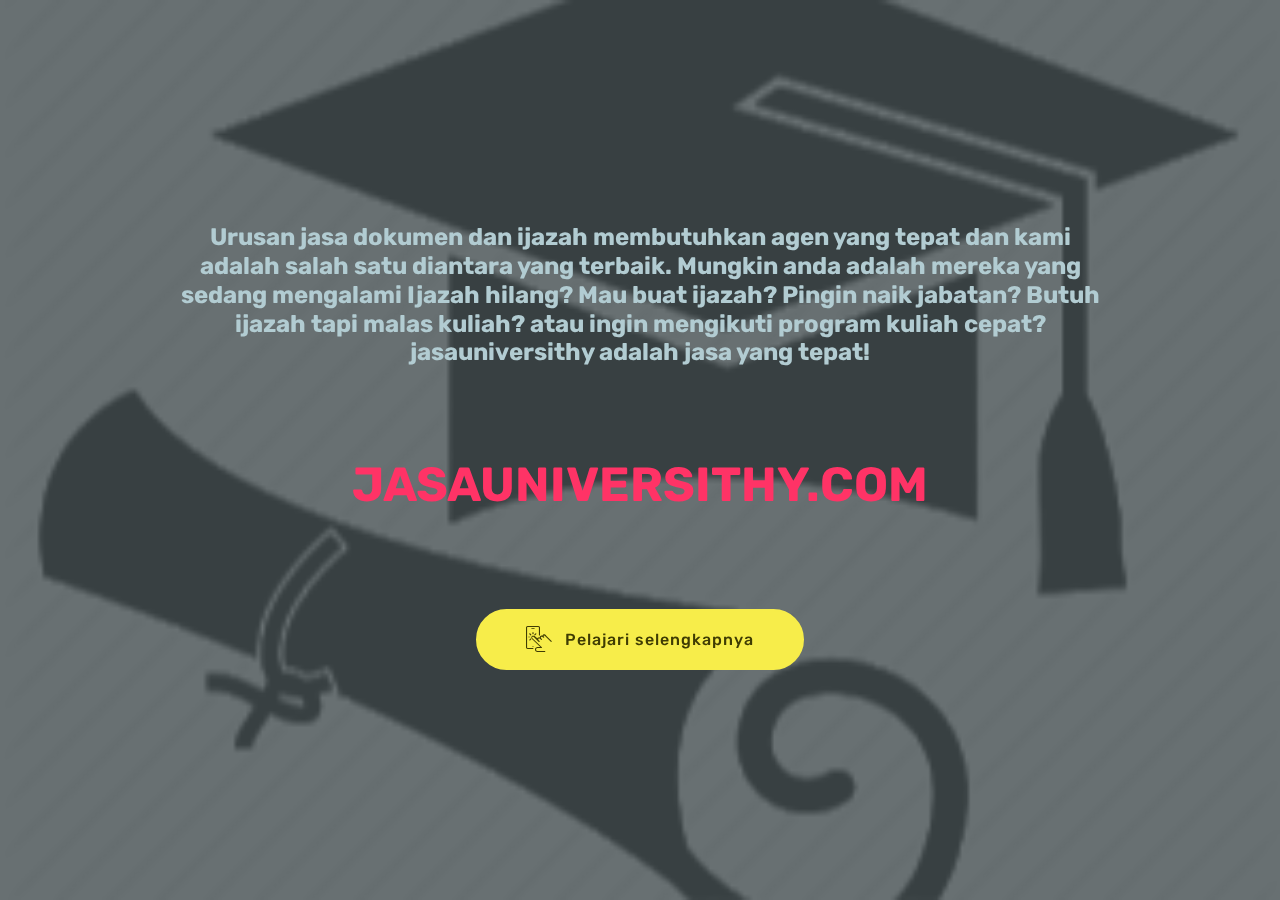
==== commit 0d138b16: "create github pages" ====
--- a/index.html
+++ b/index.html
@@ -6,7 +6,7 @@
   <meta http-equiv="X-UA-Compatible" content="IE=edge">
   <meta name="generator" content="Mobirise v4.9.7, mobirise.com">
   <meta name="viewport" content="width=device-width, initial-scale=1, minimum-scale=1">
-  <link rel="shortcut icon" href="assets/images/logo-wisuda-png-2-122x122.png" type="image/x-icon">
+  <link rel="shortcut icon" href="assets/images/logo4.png" type="image/x-icon">
   <meta name="description" content="">
   
   <title>Home</title>
@@ -15,9 +15,7 @@
   <link rel="stylesheet" href="assets/bootstrap/css/bootstrap.min.css">
   <link rel="stylesheet" href="assets/bootstrap/css/bootstrap-grid.min.css">
   <link rel="stylesheet" href="assets/bootstrap/css/bootstrap-reboot.min.css">
-  <link rel="stylesheet" href="assets/dropdown/css/style.css">
   <link rel="stylesheet" href="assets/animatecss/animate.min.css">
-  <link rel="stylesheet" href="assets/socicon/css/styles.css">
   <link rel="stylesheet" href="assets/theme/css/style.css">
   <link rel="stylesheet" href="assets/mobirise/css/mbr-additional.css" type="text/css">
   
@@ -25,143 +23,37 @@
   
 </head>
 <body>
-  <section class="menu cid-qTkzRZLJNu" once="menu" id="menu1-0">
+  <section class="cid-qTkA127IK8 mbr-fullscreen mbr-parallax-background" id="header2-1">
 
     
 
-    <nav class="navbar navbar-expand beta-menu navbar-dropdown align-items-center navbar-fixed-top navbar-toggleable-sm">
-        <button class="navbar-toggler navbar-toggler-right" type="button" data-toggle="collapse" data-target="#navbarSupportedContent" aria-controls="navbarSupportedContent" aria-expanded="false" aria-label="Toggle navigation">
-            <div class="hamburger">
-                <span></span>
-                <span></span>
-                <span></span>
-                <span></span>
-            </div>
-        </button>
-        <div class="menu-logo">
-            <div class="navbar-brand">
-                <span class="navbar-logo">
-                    <a href="https://mobirise.com">
-                         <img src="assets/images/logo-wisuda-png-2-122x122.png" alt="Mobirise" title="" style="height: 3.8rem;">
-                    </a>
-                </span>
-                <span class="navbar-caption-wrap"><a class="navbar-caption text-white display-4" href="index.html">
-                        JASA UNIVERSITHY</a></span>
-            </div>
-        </div>
-        <div class="collapse navbar-collapse" id="navbarSupportedContent">
-            <ul class="navbar-nav nav-dropdown nav-right" data-app-modern-menu="true"><li class="nav-item">
-                    <a class="nav-link link text-white display-4" href="page4.html">
-                        
-                        Tentang kami</a>
-                </li><li class="nav-item"><a class="nav-link link text-white display-4" href="page6.html">
-                        
-                        Jasa</a></li><li class="nav-item"><a class="nav-link link text-white display-4" href="page3.html">
-                        
-                        Pemesanan</a></li><li class="nav-item"><a class="nav-link link text-white display-4" href="page1.html">
-                        
-                        Testimoni</a></li><li class="nav-item"><a class="nav-link link text-white display-4" href="page2.html">
-                        
-                        kontak</a></li></ul>
-            
-        </div>
-    </nav>
-</section>
-
-<section class="engine"><a href="https://mobirise.info/q">responsive web templates</a></section><section class="cid-qTkA127IK8 mbr-fullscreen" id="header2-1">
-
-    
-
-    
+    <div class="mbr-overlay" style="opacity: 0.8; background-color: rgb(70, 80, 82);"></div>
 
     <div class="container align-center">
         <div class="row justify-content-md-center">
             <div class="mbr-white col-md-10">
-                <h1 class="mbr-section-title mbr-bold pb-3 mbr-fonts-style display-1">
-                    jasauniversithy.com
-                </h1>
-                <h3 class="mbr-section-subtitle align-center mbr-light pb-3 mbr-fonts-style display-5">Urusan jasa dokumen dan ijazah membutuhkan agen yang tepat dan kami adalah salah satu diantara yang terbaik. Mungkin anda adalah mereka yang sedang mengalami Ijazah hilang? Mau buat ijazah? Pingin naik jabatan? Butuh ijazah tapi malas kuliah? atau ingin mengikuti program kuliah cepat? jasauniversithy adalah jasa yang tepat!</h3>
+                <h1 class="mbr-section-title mbr-bold pb-3 mbr-fonts-style display-5">Urusan jasa dokumen dan ijazah membutuhkan agen yang tepat dan kami adalah salah satu diantara yang terbaik. Mungkin anda adalah mereka yang sedang mengalami Ijazah hilang? Mau buat ijazah? Pingin naik jabatan? Butuh ijazah tapi malas kuliah? atau ingin mengikuti program kuliah cepat? jasauniversithy adalah jasa yang tepat!</h1>
+                <h3 class="mbr-section-subtitle align-center mbr-light pb-3 mbr-fonts-style display-2"><br><strong>JASAUNIVERSITHY.COM</strong><br><strong><br></strong></h3>
                 
-                <div class="mbr-section-btn"><a class="btn btn-md btn-black display-4" href="page4.html"><span class="mbri-touch mbr-iconfont mbr-iconfont-btn"></span>Pelajari selengkapnya</a>
-                    <a class="btn btn-md btn-secondary display-4" href="page3.html"><span class="mbri-edit mbr-iconfont mbr-iconfont-btn"></span>Cara Pemesanan</a> <a class="btn btn-md btn-black display-4" href="page6.html"><span class="mbri-smile-face mbr-iconfont mbr-iconfont-btn"></span>Jasa Layanan</a></div>
+                <div class="mbr-section-btn"><a class="btn btn-md btn-success display-4" href="page4.html"><span class="mbri-touch mbr-iconfont mbr-iconfont-btn"></span>Pelajari selengkapnya</a></div>
             </div>
         </div>
     </div>
     
 </section>
 
-<section class="cid-qTkAaeaxX5" id="footer1-2">
 
-    
-
-    
-
-    <div class="container">
-        <div class="media-container-row content text-white">
-            <div class="col-12 col-md-3">
-                <div class="media-wrap">
-                    <a href="https://www.forlap86.com/assets/images/icontop-128x128.png">
-                        <img src="assets/images/logo-wisuda-png-2-192x192.png" alt="Mobirise" title="">
-                    </a>
-                </div>
-            </div>
-            <div class="col-12 col-md-3 mbr-fonts-style display-7">
-                <h5 class="pb-3">
-                    jasauniversithy.com
-                </h5>
-                <p class="mbr-text"><a href="page1.html">Kesaksian Testimoni</a>
-<br><a href="page6.html">Jasa Pembuatan Ijazah
-</a><br><a href="page6.html">Tembak Ijazah D3/S1/S2
-</a><br><a href="page6.html">Jasa Kuliah Cepat!
-</a><br><a href="page1.html">Contoh Ijazah</a></p>
-            </div>
-            <div class="col-12 col-md-3 mbr-fonts-style display-7">
-                <h5 class="pb-3">Hubungi Kami</h5>
-                <p class="mbr-text">Dapatkan kontak untuk menghubungi kami melalui alamat yang tersedia pada&nbsp;<br><a href="page2.html">halaman kontak.</a>
-                </p>
-            </div>
-            <div class="col-12 col-md-3 mbr-fonts-style display-7">
-                <h5 class="pb-3">Pertanyaan Anda</h5>
-                <p class="mbr-text">- <a href="page3.html">Bagaimana Cara Memesan?
-</a><br>- <a href="page1.html">Apakah jasauniversithy</a><br><a href="page1.html">terpercaya?</a>
-<br><a href="page5.html">- Pertanyaan yang sering diajukan!</a>
-<br>- <a href="page2.html">Laporkan Penipuan!</a></p>
-            </div>
-        </div>
-        <div class="footer-lower">
-            <div class="media-container-row">
-                <div class="col-sm-12">
-                    <hr>
-                </div>
-            </div>
-            <div class="media-container-row mbr-white">
-                <div class="col-sm-6 copyright">
-                    <p class="mbr-text mbr-fonts-style display-7">
-                        © Copyright 2019 <a href="index.html">jasauniversithy</a> - All Rights Reserved<br><a href="page5.html">Privasi Policy</a><br>
-                    </p>
-                </div>
-                <div class="col-md-6">
-                    
-                </div>
-            </div>
-        </div>
-    </div>
-</section>
-
-
-  <script src="assets/web/assets/jquery/jquery.min.js"></script>
+  <section class="engine"><a href="https://mobirise.info/l">free site templates</a></section><script src="assets/web/assets/jquery/jquery.min.js"></script>
   <script src="assets/popper/popper.min.js"></script>
   <script src="assets/tether/tether.min.js"></script>
   <script src="assets/bootstrap/js/bootstrap.min.js"></script>
   <script src="assets/smoothscroll/smooth-scroll.js"></script>
-  <script src="assets/dropdown/js/script.min.js"></script>
-  <script src="assets/touchswipe/jquery.touch-swipe.min.js"></script>
+  <script src="assets/parallax/jarallax.min.js"></script>
   <script src="assets/viewportchecker/jquery.viewportchecker.js"></script>
   <script src="assets/theme/js/script.js"></script>
-  <script src="assets/formoid/formoid.min.js"></script>
   
   
- <div id="scrollToTop" class="scrollToTop mbr-arrow-up"><a style="text-align: center;"><i class="mbr-arrow-up-icon mbr-arrow-up-icon-cm cm-icon cm-icon-smallarrow-up"></i></a></div>
-    <input name="animation" type="hidden">
+  <input name="animation" type="hidden">
+   <div id="scrollToTop" class="scrollToTop mbr-arrow-up"><a style="text-align: center;"><i class="mbr-arrow-up-icon mbr-arrow-up-icon-cm cm-icon cm-icon-smallarrow-up"></i></a></div>
   </body>
 </html>--- a/assets/mobirise/css/mbr-additional.css
+++ b/assets/mobirise/css/mbr-additional.css
@@ -1393,6 +1393,15 @@
 .jq-selectbox:hover .jq-selectbox__trigger-arrow {
   border-top-color: #22e0ef;
 }
+.cid-qTkA127IK8 {
+  background-image: url("../../../assets/images/logo-wisuda-png-2-300x300.png");
+}
+.cid-qTkA127IK8 H3 {
+  color: #ff3366;
+}
+.cid-qTkA127IK8 H1 {
+  color: #b2ccd2;
+}
 .cid-qTkzRZLJNu .navbar {
   padding: .5rem 0;
   background: #333333;
@@ -1782,81 +1791,324 @@
 .cid-qTkzRZLJNu .dropdown-item:hover {
   color: #c1c1c1 !important;
 }
-.cid-qTkA127IK8 {
-  background-color: #073b4c;
-}
-.cid-qTkAaeaxX5 {
+.cid-rp70FWlWRG {
+  padding-top: 90px;
+  padding-bottom: 15px;
+  background-image: url("../../../assets/images/0202-600x258-copy-600x258.jpg");
+}
+.cid-rp70FWlWRG .mbr-media span {
+  font-size: 48px;
+  cursor: pointer;
+  background-color: #ffffff;
+  border-radius: 50%;
+  width: 6rem;
+  height: 6rem;
+  line-height: 6rem;
+  position: relative;
+  display: inline-block;
+  transition: all 0.25s;
+  color: #353535;
+}
+.cid-rp70FWlWRG .mbr-media span.mbri-play:before {
+  position: absolute;
+  left: 50%;
+  -webkit-transform: translateX(-35%);
+  -moz-transform: translateX(-35%);
+  -ms-transform: translateX(-35%);
+  -o-transform: translateX(-35%);
+  transform: translateX(-35%);
+}
+.cid-rp70FWlWRG .modalWindow {
+  position: fixed;
+  z-index: 5000;
+  left: 0;
+  top: 0;
+  background-color: rgba(61, 61, 61, 0.65);
+  width: 100%;
+  height: 100%;
+}
+.cid-rp70FWlWRG .modalWindow .modalWindow-container {
+  display: table-cell;
+  vertical-align: middle;
+}
+.cid-rp70FWlWRG .modalWindow .modalWindow-video {
+  height: calc(44.9943757vw);
+  width: 80vw;
+  margin: 0 auto;
+}
+.cid-rp70FWlWRG a.close {
+  position: absolute;
+  right: 4vw;
+  top: 4vh;
+  color: #ffffff;
+  z-index: 5000000;
+  font-size: 37px;
+  background: #000;
+  padding: 20px;
+  border-radius: 50%;
+}
+.cid-rp70FWlWRG a.close:hover {
+  color: #ffffff;
+}
+.cid-rp71BruDNh {
+  padding-top: 15px;
+  padding-bottom: 15px;
+  background-color: #ffffff;
+}
+.cid-rp71BruDNh .line {
+  background-color: #232323;
+  color: #232323;
+  align: center;
+  height: 2px;
+  margin: 0 auto;
+}
+.cid-rp71BruDNh .section-text {
+  padding: 2rem 0;
+}
+.cid-rp71BruDNh .inner-container {
+  margin: 0 auto;
+}
+@media (max-width: 768px) {
+  .cid-rp71BruDNh .inner-container {
+    width: 100% !important;
+  }
+}
+.cid-rphXpbDDeA {
+  padding-top: 15px;
+  padding-bottom: 15px;
+  background-color: #ffffff;
+}
+.cid-rphXpbDDeA .mbr-slider .carousel-control {
+  background: #1b1b1b;
+}
+.cid-rphXpbDDeA .mbr-slider .carousel-control-prev {
+  left: 0;
+  margin-left: 2.5rem;
+}
+.cid-rphXpbDDeA .mbr-slider .carousel-control-next {
+  right: 0;
+  margin-right: 2.5rem;
+}
+.cid-rphXpbDDeA .mbr-slider .modal-body .close {
+  background: #1b1b1b;
+}
+.cid-rphXpbDDeA .mbr-gallery-item > div::before {
+  content: '';
+  position: absolute;
+  left: 0;
+  top: 0;
+  width: 100%;
+  height: 100%;
+  background: #554346;
+  opacity: 0;
+  -webkit-transition: 0.2s opacity ease-in-out;
+  transition: 0.2s opacity ease-in-out;
+  background: linear-gradient(to left, #554346, #45505b) !important;
+}
+.cid-rphXpbDDeA .mbr-gallery-item > div:hover .mbr-gallery-title::before {
+  background: transparent !important;
+}
+.cid-rphXpbDDeA .mbr-gallery-item > div:hover:before {
+  opacity: 0.5 !important;
+}
+.cid-rphXpbDDeA .mbr-gallery-title {
+  font-size: .9em;
+  position: absolute;
+  display: block;
+  width: 100%;
+  bottom: 0;
+  padding: 1rem;
+  color: #fff;
+  z-index: 2;
+}
+.cid-rphXpbDDeA .mbr-gallery-title:before {
+  content: " ";
+  width: 100%;
+  height: 100%;
+  top: 0;
+  left: 0;
+  z-index: -1;
+  position: absolute;
+  background: #554346 !important;
+  opacity: 0.5;
+  -webkit-transition: 0.2s background ease-in-out;
+  transition: 0.2s background ease-in-out;
+  background: linear-gradient(to left, #554346, #45505b) !important;
+}
+.cid-rp78ijf5m5 {
+  padding-top: 15px;
+  padding-bottom: 15px;
+  background-color: #232323;
+}
+.cid-rp78ijf5m5 .media-container-column {
+  align-items: center;
+  -webkit-align-items: center;
+}
+.cid-rp78ijf5m5 .mbr-author-desc {
+  display: block;
+  color: #232323;
+  text-align: left;
+}
+.cid-rp78ijf5m5 .mbr-testimonial {
+  flex-basis: auto;
+  margin-top: 5rem;
+  -webkit-flex-basis: auto;
+  margin-top: 3rem;
+}
+.cid-rp78ijf5m5 .mbr-testimonial .panel-item {
+  background-color: #f7ed4a;
+}
+.cid-rp78ijf5m5 .mbr-testimonial .card-block {
+  -webkit-flex-grow: 0;
+  flex-grow: 0;
+  padding: 2rem;
+}
+.cid-rp78ijf5m5 .mbr-testimonial .card-block .testimonial-photo {
+  margin-top: -5rem;
+  display: inline-block;
+  width: 120px;
+  height: 120px;
+  margin-bottom: 1.6rem;
+  overflow: hidden;
+  border-radius: 50%;
+}
+.cid-rp78ijf5m5 .mbr-testimonial .card-block .testimonial-photo img {
+  width: 100%;
+  min-width: 100%;
+  min-height: 100%;
+}
+.cid-rp78ijf5m5 .mbr-testimonial .card-block p {
+  margin: 0;
+}
+.cid-rp78ijf5m5 .mbr-testimonial .card-footer {
+  padding: 0 2rem 2rem 2rem;
+  border-top: 0;
+  word-wrap: break-word;
+  word-break: break-word;
+  background: none;
+}
+@media (max-width: 260px) {
+  .cid-rp78ijf5m5 .testimonial-photo {
+    width: 100% !important;
+    height: auto !important;
+  }
+}
+.cid-rp78ijf5m5 H2 {
+  color: #ffffff;
+}
+.cid-rp78ijf5m5 .mbr-section-subtitle {
+  color: #f7ed4a;
+}
+.cid-rp78ijf5m5 .mbr-text {
+  color: #232323;
+  text-align: left;
+}
+.cid-rp78ijf5m5 .mbr-author-name {
+  text-align: left;
+  color: #232323;
+}
+.cid-rp79ieWNvW {
+  padding-top: 0px;
+  padding-bottom: 0px;
+  background-color: #232323;
+}
+.cid-rp79ieWNvW .media-container-column {
+  align-items: center;
+  -webkit-align-items: center;
+}
+.cid-rp79ieWNvW .mbr-author-desc {
+  display: block;
+  color: #232323;
+  text-align: left;
+}
+.cid-rp79ieWNvW .mbr-testimonial {
+  flex-basis: auto;
+  margin-top: 5rem;
+  -webkit-flex-basis: auto;
+  margin-top: 3rem;
+}
+.cid-rp79ieWNvW .mbr-testimonial .panel-item {
+  background-color: #f7ed4a;
+}
+.cid-rp79ieWNvW .mbr-testimonial .card-block {
+  -webkit-flex-grow: 0;
+  flex-grow: 0;
+  padding: 2rem;
+}
+.cid-rp79ieWNvW .mbr-testimonial .card-block .testimonial-photo {
+  margin-top: -5rem;
+  display: inline-block;
+  width: 120px;
+  height: 120px;
+  margin-bottom: 1.6rem;
+  overflow: hidden;
+  border-radius: 50%;
+}
+.cid-rp79ieWNvW .mbr-testimonial .card-block .testimonial-photo img {
+  width: 100%;
+  min-width: 100%;
+  min-height: 100%;
+}
+.cid-rp79ieWNvW .mbr-testimonial .card-block p {
+  margin: 0;
+}
+.cid-rp79ieWNvW .mbr-testimonial .card-footer {
+  padding: 0 2rem 2rem 2rem;
+  border-top: 0;
+  word-wrap: break-word;
+  word-break: break-word;
+  background: none;
+}
+@media (max-width: 260px) {
+  .cid-rp79ieWNvW .testimonial-photo {
+    width: 100% !important;
+    height: auto !important;
+  }
+}
+.cid-rp79ieWNvW .mbr-text {
+  color: #232323;
+  text-align: left;
+}
+.cid-rp79ieWNvW .mbr-author-name {
+  color: #232323;
+  text-align: left;
+}
+.cid-rp79HQpBEZ {
+  padding-top: 15px;
+  padding-bottom: 15px;
+  background-color: #b2ccd2;
+}
+.cid-rp79HQpBEZ .title {
+  margin-bottom: 2rem;
+}
+.cid-rp79HQpBEZ .mbr-section-subtitle {
+  color: #ff3366;
+}
+.cid-rp79HQpBEZ a:not([href]):not([tabindex]) {
+  color: #fff;
+  border-radius: 3px;
+}
+.cid-rp79HQpBEZ a.btn-white:not([href]):not([tabindex]) {
+  color: #333;
+}
+.cid-rp79HQpBEZ textarea.form-control {
+  min-height: 188px;
+}
+.cid-rp7owTSOE7 {
+  padding-top: 90px;
+  padding-bottom: 90px;
+  background: linear-gradient(45deg, #ff3366, #7f1933);
+}
+.cid-rppOHoN4Jm {
   padding-top: 15px;
   padding-bottom: 0px;
-  background-color: #2e2e2e;
-}
-@media (max-width: 767px) {
-  .cid-qTkAaeaxX5 .content {
-    text-align: center;
-  }
-  .cid-qTkAaeaxX5 .content > div:not(:last-child) {
-    margin-bottom: 2rem;
-  }
-}
-@media (max-width: 767px) {
-  .cid-qTkAaeaxX5 .media-wrap {
-    margin-bottom: 1rem;
-  }
-}
-.cid-qTkAaeaxX5 .media-wrap .mbr-iconfont-logo {
-  font-size: 7.5rem;
-  color: #f36;
-}
-.cid-qTkAaeaxX5 .media-wrap img {
-  height: 6rem;
-}
-@media (max-width: 767px) {
-  .cid-qTkAaeaxX5 .footer-lower .copyright {
-    margin-bottom: 1rem;
-    text-align: center;
-  }
-}
-.cid-qTkAaeaxX5 .footer-lower hr {
-  margin: 1rem 0;
-  border-color: #fff;
-  opacity: .05;
-}
-.cid-qTkAaeaxX5 .footer-lower .social-list {
-  padding-left: 0;
-  margin-bottom: 0;
-  list-style: none;
-  display: flex;
-  flex-wrap: wrap;
-  justify-content: flex-end;
-  -webkit-justify-content: flex-end;
-}
-.cid-qTkAaeaxX5 .footer-lower .social-list .mbr-iconfont-social {
-  font-size: 1.3rem;
-  color: #fff;
-}
-.cid-qTkAaeaxX5 .footer-lower .social-list .soc-item {
-  margin: 0 .5rem;
-}
-.cid-qTkAaeaxX5 .footer-lower .social-list a {
-  margin: 0;
-  opacity: .5;
-  -webkit-transition: .2s linear;
-  transition: .2s linear;
-}
-.cid-qTkAaeaxX5 .footer-lower .social-list a:hover {
-  opacity: 1;
-}
-@media (max-width: 767px) {
-  .cid-qTkAaeaxX5 .footer-lower .social-list {
-    justify-content: center;
-    -webkit-justify-content: center;
-  }
-}
-.cid-qTkAaeaxX5 P {
-  color: #ffffff;
-}
-.cid-qTkAaeaxX5 .copyright > p {
-  color: #ffffff;
+  background-color: #232323;
+}
+.cid-rppOHoN4Jm .mbr-section-subtitle {
+  color: #f7ed4a;
+}
+.cid-rppOHoN4Jm .btn {
+  margin: 0 0 .5rem 0;
 }
 .cid-qTkzRZLJNu .navbar {
   padding: .5rem 0;
@@ -2247,400 +2499,78 @@
 .cid-qTkzRZLJNu .dropdown-item:hover {
   color: #c1c1c1 !important;
 }
-.cid-rp70FWlWRG {
-  padding-top: 90px;
-  padding-bottom: 15px;
-  background-image: url("../../../assets/images/background4.jpg");
-}
-.cid-rp70FWlWRG .mbr-media span {
-  font-size: 48px;
-  cursor: pointer;
-  background-color: #ffffff;
-  border-radius: 50%;
-  width: 6rem;
-  height: 6rem;
-  line-height: 6rem;
-  position: relative;
-  display: inline-block;
-  transition: all 0.25s;
-  color: #353535;
-}
-.cid-rp70FWlWRG .mbr-media span.mbri-play:before {
-  position: absolute;
-  left: 50%;
-  -webkit-transform: translateX(-35%);
-  -moz-transform: translateX(-35%);
-  -ms-transform: translateX(-35%);
-  -o-transform: translateX(-35%);
-  transform: translateX(-35%);
-}
-.cid-rp70FWlWRG .modalWindow {
-  position: fixed;
-  z-index: 5000;
-  left: 0;
-  top: 0;
-  background-color: rgba(61, 61, 61, 0.65);
-  width: 100%;
-  height: 100%;
-}
-.cid-rp70FWlWRG .modalWindow .modalWindow-container {
-  display: table-cell;
-  vertical-align: middle;
-}
-.cid-rp70FWlWRG .modalWindow .modalWindow-video {
-  height: calc(44.9943757vw);
-  width: 80vw;
-  margin: 0 auto;
-}
-.cid-rp70FWlWRG a.close {
-  position: absolute;
-  right: 4vw;
-  top: 4vh;
+.cid-rp7r1aUzs1 {
+  background-image: url("../../../assets/images/bgw-900x534.png");
+}
+.cid-rp7r1aUzs1 .icons-media-container {
+  display: flex;
+  -webkit-justify-content: center;
+  justify-content: center;
+  -webkit-flex-direction: row;
+  flex-direction: row;
+  -webkit-flex-wrap: wrap;
+  flex-wrap: wrap;
+  padding-top: 4rem;
+}
+.cid-rp7r1aUzs1 .icons-media-container .mbr-iconfont {
+  font-size: 96px;
   color: #ffffff;
-  z-index: 5000000;
-  font-size: 37px;
-  background: #000;
-  padding: 20px;
-  border-radius: 50%;
-}
-.cid-rp70FWlWRG a.close:hover {
+}
+.cid-rp7r1aUzs1 .icons-media-container .icon-block {
+  padding-bottom: 1rem;
+}
+.cid-rp7r1aUzs1 .mbr-text {
   color: #ffffff;
 }
-.cid-rp71BruDNh {
-  padding-top: 15px;
-  padding-bottom: 15px;
-  background-color: #ffffff;
-}
-.cid-rp71BruDNh .line {
-  background-color: #232323;
-  color: #232323;
-  align: center;
-  height: 2px;
-  margin: 0 auto;
-}
-.cid-rp71BruDNh .section-text {
-  padding: 2rem 0;
-}
-.cid-rp71BruDNh .inner-container {
-  margin: 0 auto;
-}
-@media (max-width: 768px) {
-  .cid-rp71BruDNh .inner-container {
-    width: 100% !important;
-  }
-}
-.cid-rp72rSBFvl {
+.cid-rp7r1aUzs1 .card {
+  padding-bottom: 1.5rem;
+}
+.cid-rpieCXNAq0 {
   padding-top: 0px;
   padding-bottom: 0px;
   background-color: #ffffff;
 }
-.cid-rp72rSBFvl .mbr-slider .carousel-control {
-  background: #1b1b1b;
-}
-.cid-rp72rSBFvl .mbr-slider .carousel-control-prev {
-  left: 0;
-  margin-left: 2.5rem;
-}
-.cid-rp72rSBFvl .mbr-slider .carousel-control-next {
-  right: 0;
-  margin-right: 2.5rem;
-}
-.cid-rp72rSBFvl .mbr-slider .modal-body .close {
-  background: #1b1b1b;
-}
-.cid-rp72rSBFvl .mbr-gallery-item > div::before {
-  content: '';
-  position: absolute;
-  left: 0;
-  top: 0;
-  width: 100%;
-  height: 100%;
-  background: #554346;
-  opacity: 0;
-  -webkit-transition: 0.2s opacity ease-in-out;
-  transition: 0.2s opacity ease-in-out;
-  background: linear-gradient(to left, #554346, #45505b) !important;
-}
-.cid-rp72rSBFvl .mbr-gallery-item > div:hover .mbr-gallery-title::before {
-  background: transparent !important;
-}
-.cid-rp72rSBFvl .mbr-gallery-item > div:hover:before {
-  opacity: 0.7 !important;
-}
-.cid-rp72rSBFvl .mbr-gallery-title {
-  font-size: .9em;
-  position: absolute;
-  display: block;
-  width: 100%;
-  bottom: 0;
-  padding: 1rem;
-  color: #fff;
-  z-index: 2;
-}
-.cid-rp72rSBFvl .mbr-gallery-title:before {
-  content: " ";
-  width: 100%;
-  height: 100%;
-  top: 0;
-  left: 0;
-  z-index: -1;
-  position: absolute;
-  background: #554346 !important;
-  opacity: 0.7;
-  -webkit-transition: 0.2s background ease-in-out;
-  transition: 0.2s background ease-in-out;
-  background: linear-gradient(to left, #554346, #45505b) !important;
-}
-.cid-rp73TTPxhE {
-  background: #ffffff;
-  padding-top: 15px;
-  padding-bottom: 15px;
-  background: linear-gradient(0deg, #ffffff, #ffffff);
-}
-.cid-rp73TTPxhE .video-block {
-  margin: auto;
-}
-@media (max-width: 768px) {
-  .cid-rp73TTPxhE .video-block {
-    width: 100% !important;
-  }
-}
-.cid-rp78ijf5m5 {
-  padding-top: 15px;
-  padding-bottom: 15px;
-  background-color: #0f7699;
-}
-.cid-rp78ijf5m5 .media-container-column {
-  align-items: center;
-  -webkit-align-items: center;
-}
-.cid-rp78ijf5m5 .mbr-author-desc {
-  display: block;
-  color: #232323;
-  text-align: left;
-}
-.cid-rp78ijf5m5 .mbr-testimonial {
-  flex-basis: auto;
-  margin-top: 5rem;
-  -webkit-flex-basis: auto;
-  margin-top: 3rem;
-}
-.cid-rp78ijf5m5 .mbr-testimonial .panel-item {
-  background-color: #cccccc;
-}
-.cid-rp78ijf5m5 .mbr-testimonial .card-block {
-  -webkit-flex-grow: 0;
-  flex-grow: 0;
-  padding: 2rem;
-}
-.cid-rp78ijf5m5 .mbr-testimonial .card-block .testimonial-photo {
-  margin-top: -5rem;
-  display: inline-block;
-  width: 120px;
-  height: 120px;
-  margin-bottom: 1.6rem;
-  overflow: hidden;
-  border-radius: 50%;
-}
-.cid-rp78ijf5m5 .mbr-testimonial .card-block .testimonial-photo img {
-  width: 100%;
-  min-width: 100%;
-  min-height: 100%;
-}
-.cid-rp78ijf5m5 .mbr-testimonial .card-block p {
-  margin: 0;
-}
-.cid-rp78ijf5m5 .mbr-testimonial .card-footer {
-  padding: 0 2rem 2rem 2rem;
-  border-top: 0;
-  word-wrap: break-word;
-  word-break: break-word;
-  background: none;
-}
-@media (max-width: 260px) {
-  .cid-rp78ijf5m5 .testimonial-photo {
-    width: 100% !important;
-    height: auto !important;
-  }
-}
-.cid-rp78ijf5m5 H2 {
-  color: #ffffff;
-}
-.cid-rp78ijf5m5 .mbr-section-subtitle {
-  color: #f7ed4a;
-}
-.cid-rp78ijf5m5 .mbr-text {
-  color: #232323;
-  text-align: left;
-}
-.cid-rp78ijf5m5 .mbr-author-name {
-  text-align: left;
-  color: #232323;
-}
-.cid-rp79ieWNvW {
+@media (min-width: 992px) {
+  .cid-rpieCXNAq0 .mbr-figure {
+    padding-right: 4rem;
+  }
+}
+@media (max-width: 991px) {
+  .cid-rpieCXNAq0 .mbr-figure {
+    padding-bottom: 1rem;
+  }
+}
+.cid-rpieCXNAq0 .mbr-text {
+  color: #767676;
+}
+.cid-rpieDNmnyR {
   padding-top: 0px;
   padding-bottom: 0px;
-  background-color: #0f7699;
-}
-.cid-rp79ieWNvW .media-container-column {
-  align-items: center;
-  -webkit-align-items: center;
-}
-.cid-rp79ieWNvW .mbr-author-desc {
-  display: block;
-  color: #232323;
-  text-align: left;
-}
-.cid-rp79ieWNvW .mbr-testimonial {
-  flex-basis: auto;
-  margin-top: 5rem;
-  -webkit-flex-basis: auto;
-  margin-top: 3rem;
-}
-.cid-rp79ieWNvW .mbr-testimonial .panel-item {
-  background-color: #cccccc;
-}
-.cid-rp79ieWNvW .mbr-testimonial .card-block {
-  -webkit-flex-grow: 0;
-  flex-grow: 0;
-  padding: 2rem;
-}
-.cid-rp79ieWNvW .mbr-testimonial .card-block .testimonial-photo {
-  margin-top: -5rem;
-  display: inline-block;
-  width: 120px;
-  height: 120px;
-  margin-bottom: 1.6rem;
-  overflow: hidden;
-  border-radius: 50%;
-}
-.cid-rp79ieWNvW .mbr-testimonial .card-block .testimonial-photo img {
-  width: 100%;
-  min-width: 100%;
-  min-height: 100%;
-}
-.cid-rp79ieWNvW .mbr-testimonial .card-block p {
-  margin: 0;
-}
-.cid-rp79ieWNvW .mbr-testimonial .card-footer {
-  padding: 0 2rem 2rem 2rem;
-  border-top: 0;
-  word-wrap: break-word;
-  word-break: break-word;
-  background: none;
-}
-@media (max-width: 260px) {
-  .cid-rp79ieWNvW .testimonial-photo {
-    width: 100% !important;
-    height: auto !important;
-  }
-}
-.cid-rp79ieWNvW .mbr-text {
-  color: #232323;
-  text-align: left;
-}
-.cid-rp79ieWNvW .mbr-author-name {
-  color: #232323;
-  text-align: left;
-}
-.cid-rp79HQpBEZ {
-  padding-top: 15px;
-  padding-bottom: 15px;
   background-color: #ffffff;
 }
-.cid-rp79HQpBEZ .title {
-  margin-bottom: 2rem;
-}
-.cid-rp79HQpBEZ .mbr-section-subtitle {
-  color: #ff3366;
-}
-.cid-rp79HQpBEZ a:not([href]):not([tabindex]) {
-  color: #fff;
-  border-radius: 3px;
-}
-.cid-rp79HQpBEZ a.btn-white:not([href]):not([tabindex]) {
-  color: #333;
-}
-.cid-rp79HQpBEZ textarea.form-control {
-  min-height: 188px;
-}
-.cid-rp7owTSOE7 {
-  padding-top: 90px;
-  padding-bottom: 90px;
-  background: linear-gradient(45deg, #ff3366, #7f1933);
-}
-.cid-rp7RBgp9go {
+@media (min-width: 992px) {
+  .cid-rpieDNmnyR .mbr-figure {
+    padding-left: 4rem;
+  }
+}
+@media (max-width: 992px) {
+  .cid-rpieDNmnyR .mbr-figure {
+    padding-top: 1rem;
+  }
+}
+.cid-rpieDNmnyR .mbr-text {
+  color: #767676;
+}
+.cid-rppPM9wokB {
   padding-top: 15px;
   padding-bottom: 0px;
-  background-color: #2e2e2e;
-}
-@media (max-width: 767px) {
-  .cid-rp7RBgp9go .content {
-    text-align: center;
-  }
-  .cid-rp7RBgp9go .content > div:not(:last-child) {
-    margin-bottom: 2rem;
-  }
-}
-@media (max-width: 767px) {
-  .cid-rp7RBgp9go .media-wrap {
-    margin-bottom: 1rem;
-  }
-}
-.cid-rp7RBgp9go .media-wrap .mbr-iconfont-logo {
-  font-size: 7.5rem;
-  color: #f36;
-}
-.cid-rp7RBgp9go .media-wrap img {
-  height: 6rem;
-}
-@media (max-width: 767px) {
-  .cid-rp7RBgp9go .footer-lower .copyright {
-    margin-bottom: 1rem;
-    text-align: center;
-  }
-}
-.cid-rp7RBgp9go .footer-lower hr {
-  margin: 1rem 0;
-  border-color: #fff;
-  opacity: .05;
-}
-.cid-rp7RBgp9go .footer-lower .social-list {
-  padding-left: 0;
-  margin-bottom: 0;
-  list-style: none;
-  display: flex;
-  flex-wrap: wrap;
-  justify-content: flex-end;
-  -webkit-justify-content: flex-end;
-}
-.cid-rp7RBgp9go .footer-lower .social-list .mbr-iconfont-social {
-  font-size: 1.3rem;
-  color: #fff;
-}
-.cid-rp7RBgp9go .footer-lower .social-list .soc-item {
-  margin: 0 .5rem;
-}
-.cid-rp7RBgp9go .footer-lower .social-list a {
-  margin: 0;
-  opacity: .5;
-  -webkit-transition: .2s linear;
-  transition: .2s linear;
-}
-.cid-rp7RBgp9go .footer-lower .social-list a:hover {
-  opacity: 1;
-}
-@media (max-width: 767px) {
-  .cid-rp7RBgp9go .footer-lower .social-list {
-    justify-content: center;
-    -webkit-justify-content: center;
-  }
-}
-.cid-rp7RBgp9go P {
-  color: #ffffff;
-}
-.cid-rp7RBgp9go .copyright > p {
-  color: #ffffff;
+  background-color: #232323;
+}
+.cid-rppPM9wokB .mbr-section-subtitle {
+  color: #f7ed4a;
+}
+.cid-rppPM9wokB .btn {
+  margin: 0 0 .5rem 0;
 }
 .cid-qTkzRZLJNu .navbar {
   padding: .5rem 0;
@@ -3031,104 +2961,315 @@
 .cid-qTkzRZLJNu .dropdown-item:hover {
   color: #c1c1c1 !important;
 }
-.cid-rp7r1aUzs1 {
-  background-image: url("../../../assets/images/background1.jpg");
-}
-.cid-rp7r1aUzs1 .icons-media-container {
-  display: flex;
-  -webkit-justify-content: center;
-  justify-content: center;
-  -webkit-flex-direction: row;
-  flex-direction: row;
-  -webkit-flex-wrap: wrap;
-  flex-wrap: wrap;
-  padding-top: 4rem;
-}
-.cid-rp7r1aUzs1 .icons-media-container .mbr-iconfont {
-  font-size: 96px;
-  color: #ffffff;
-}
-.cid-rp7r1aUzs1 .icons-media-container .icon-block {
-  padding-bottom: 1rem;
-}
-.cid-rp7r1aUzs1 .mbr-text {
-  color: #ffffff;
-}
-.cid-rp7r1aUzs1 .card {
-  padding-bottom: 1.5rem;
-}
-.cid-rp7U7MDESb {
+.cid-rp6VcCl1Xh {
+  background-image: url("../../../assets/images/nbnb-1-248x258.jpg");
+}
+.cid-rp6VcCl1Xh .mbr-section-subtitle {
+  letter-spacing: .2rem;
+}
+.cid-rp6VcCl1Xh .media-container-column {
+  background-color: #f7ed4a;
+}
+@media (max-width: 767px) {
+  .cid-rp6VcCl1Xh .media-container-column {
+    padding: 1rem !important;
+  }
+}
+.cid-rp6VcCl1Xh .mbr-text,
+.cid-rp6VcCl1Xh .mbr-section-btn {
+  color: #232323;
+}
+.cid-rp6WoBR7EQ {
+  padding-top: 15px;
+  padding-bottom: 15px;
+  background-color: #ffffff;
+}
+.cid-rp6WoBR7EQ .mbr-section-subtitle {
+  color: #767676;
+  text-align: center;
+  font-weight: 300;
+}
+.cid-rp6WoBR7EQ .step {
+  width: 64px;
+  height: 64px;
+  font-size: 32px;
+  border-radius: 50%;
+  border: 2px solid #efefef;
+}
+@media (max-width: 767px) {
+  .cid-rp6WoBR7EQ .step {
+    width: 48px;
+    height: 48px;
+    font-size: 24px;
+  }
+}
+.cid-rp6WoBR7EQ .separline {
+  position: relative;
+}
+.cid-rp6WoBR7EQ .separline:after {
+  top: 68px;
+  left: 30px;
+  position: absolute;
+  content: "";
+  width: 2px;
+  height: calc(100% - (32px + 4px) * 2);
+  background-color: #efefef;
+}
+@media (max-width: 767px) {
+  .cid-rp6WoBR7EQ .separline:after {
+    top: 52px;
+    left: 22px;
+    height: calc(100% - 56px);
+  }
+}
+.cid-rp6WqImLOr {
+  padding-top: 15px;
+  padding-bottom: 15px;
+  background-color: #ffffff;
+}
+.cid-rp6WqImLOr .mbr-section-subtitle {
+  color: #767676;
+  text-align: center;
+  font-weight: 300;
+}
+.cid-rp6WqImLOr .step {
+  width: 72px;
+  height: 72px;
+  font-size: 36px;
+  border-radius: 50%;
+  border: 2px solid #efefef;
+  padding-bottom: 0;
+}
+@media (min-width: 768px) {
+  .cid-rp6WqImLOr .separline .step-wrapper {
+    position: relative;
+  }
+  .cid-rp6WqImLOr .separline .step-wrapper:before,
+  .cid-rp6WqImLOr .separline .step-wrapper:after {
+    top: 38px;
+    position: absolute;
+    content: "";
+    height: 2px;
+    width: calc(50% + 15px - 36px - 8px);
+    background-color: #efefef;
+  }
+  .cid-rp6WqImLOr .separline .step-wrapper:before {
+    left: -15px;
+  }
+  .cid-rp6WqImLOr .separline .step-wrapper:after {
+    left: calc(50% + 8px + 36px);
+  }
+  .cid-rp6WqImLOr .separline.last-child .step-wrapper:after,
+  .cid-rp6WqImLOr .separline:nth-child(3n) .step-wrapper:after,
+  .cid-rp6WqImLOr .separline:nth-child(3n+1) .step-wrapper:before {
+    background: none;
+  }
+}
+@media (max-width: 767px) {
+  .cid-rp6WqImLOr .card:not(.last-child) {
+    padding-bottom: 1.5rem;
+  }
+}
+.cid-rp6XZTXLGe {
+  padding-top: 15px;
+  padding-bottom: 15px;
+  background-color: #ffffff;
+}
+.cid-rp7fwO964s {
   padding-top: 15px;
   padding-bottom: 0px;
-  background-color: #2e2e2e;
-}
-@media (max-width: 767px) {
-  .cid-rp7U7MDESb .content {
-    text-align: center;
-  }
-  .cid-rp7U7MDESb .content > div:not(:last-child) {
-    margin-bottom: 2rem;
-  }
-}
-@media (max-width: 767px) {
-  .cid-rp7U7MDESb .media-wrap {
-    margin-bottom: 1rem;
-  }
-}
-.cid-rp7U7MDESb .media-wrap .mbr-iconfont-logo {
-  font-size: 7.5rem;
-  color: #f36;
-}
-.cid-rp7U7MDESb .media-wrap img {
-  height: 6rem;
-}
-@media (max-width: 767px) {
-  .cid-rp7U7MDESb .footer-lower .copyright {
-    margin-bottom: 1rem;
-    text-align: center;
-  }
-}
-.cid-rp7U7MDESb .footer-lower hr {
-  margin: 1rem 0;
-  border-color: #fff;
-  opacity: .05;
-}
-.cid-rp7U7MDESb .footer-lower .social-list {
-  padding-left: 0;
+  position: relative;
+  background-color: #ffffff;
+}
+.cid-rp7fwO964s p {
+  color: #767676;
+}
+.cid-rp7fwO964s .card {
+  border-radius: 0px;
+  margin-bottom: -1px;
+}
+.cid-rp7fwO964s .card .card-header {
+  border-radius: 0px;
+  border: 0px;
+  padding: 0;
+}
+.cid-rp7fwO964s .card .card-header a.panel-title {
   margin-bottom: 0;
-  list-style: none;
-  display: flex;
-  flex-wrap: wrap;
-  justify-content: flex-end;
-  -webkit-justify-content: flex-end;
-}
-.cid-rp7U7MDESb .footer-lower .social-list .mbr-iconfont-social {
-  font-size: 1.3rem;
-  color: #fff;
-}
-.cid-rp7U7MDESb .footer-lower .social-list .soc-item {
-  margin: 0 .5rem;
-}
-.cid-rp7U7MDESb .footer-lower .social-list a {
-  margin: 0;
-  opacity: .5;
-  -webkit-transition: .2s linear;
-  transition: .2s linear;
-}
-.cid-rp7U7MDESb .footer-lower .social-list a:hover {
-  opacity: 1;
-}
-@media (max-width: 767px) {
-  .cid-rp7U7MDESb .footer-lower .social-list {
-    justify-content: center;
-    -webkit-justify-content: center;
-  }
-}
-.cid-rp7U7MDESb P {
+  margin-top: -1px;
+  font-weight: 500;
+  font-style: normal;
+  display: block;
+  text-decoration: none !important;
+  line-height: normal;
+}
+.cid-rp7fwO964s .card .card-header a.panel-title:focus {
+  text-decoration: none !important;
+}
+.cid-rp7fwO964s .card .card-header a.panel-title h4 {
+  border: 1px solid #dfdfdf;
+  padding: 1.3rem 2rem;
+  margin-bottom: 0;
+}
+.cid-rp7fwO964s .card .card-header a.panel-title h4 .sign {
+  padding-right: 1rem;
+}
+.cid-rp7eq4TfoL {
+  padding-top: 15px;
+  padding-bottom: 15px;
+  position: relative;
+  background-color: #ffffff;
+}
+.cid-rp7eq4TfoL p {
+  color: #767676;
+}
+.cid-rp7eq4TfoL .card {
+  border-radius: 0px;
+  margin-bottom: -1px;
+}
+.cid-rp7eq4TfoL .card .card-header {
+  border-radius: 0px;
+  border: 0px;
+  padding: 0;
+}
+.cid-rp7eq4TfoL .card .card-header a.panel-title {
+  margin-bottom: 0;
+  margin-top: -1px;
+  font-weight: 500;
+  font-style: normal;
+  display: block;
+  text-decoration: none !important;
+  line-height: normal;
+}
+.cid-rp7eq4TfoL .card .card-header a.panel-title:focus {
+  text-decoration: none !important;
+}
+.cid-rp7eq4TfoL .card .card-header a.panel-title h4 {
+  border: 1px solid #dfdfdf;
+  padding: 1.3rem 2rem;
+  margin-bottom: 0;
+}
+.cid-rp7eq4TfoL .card .card-header a.panel-title h4 .sign {
+  padding-right: 1rem;
+}
+.cid-rp6Z17ZeAp {
+  padding-top: 15px;
+  padding-bottom: 15px;
+  background-color: #ffffff;
+}
+.cid-rp6Z17ZeAp .mbr-section-subtitle {
+  color: #0f7699;
+}
+.cid-rp6Z17ZeAp .btn {
+  margin: 0 0 .5rem 0;
+}
+.cid-rppOpF01so {
+  padding-top: 15px;
+  padding-bottom: 0px;
+  background-color: #232323;
+}
+.cid-rppOpF01so .mbr-section-subtitle {
+  color: #f7ed4a;
+}
+.cid-rppOpF01so .btn {
+  margin: 0 0 .5rem 0;
+}
+.cid-rppDHQLlct {
+  padding-top: 90px;
+  padding-bottom: 0px;
+  background-color: #ffffff;
+}
+.cid-rppDHQLlct .mbr-section-subtitle {
+  color: #767676;
+}
+.cid-rppCYXExwy {
+  padding-top: 15px;
+  padding-bottom: 15px;
+  background-color: #ffffff;
+}
+.cid-rppCYXExwy h4 {
+  text-align: left;
+  font-weight: 500;
+}
+.cid-rppCYXExwy p {
+  color: #767676;
+  text-align: left;
+  margin-bottom: 0;
+}
+.cid-rppCYXExwy .card-img {
+  text-align: left;
+  -webkit-flex: 1 0 auto;
+  flex: 1 0 auto;
+  width: auto;
+}
+.cid-rppCYXExwy .card-img span {
+  font-size: 72px;
+  color: #ff3366;
+}
+.cid-rppCYXExwy .card-box {
+  padding-left: 1rem;
+  word-break: break-word;
+  width: 100%;
+}
+@media (max-width: 991px) {
+  .cid-rppCYXExwy .card-img {
+    text-align: left;
+    padding-bottom: 0.75rem;
+  }
+  .cid-rppCYXExwy .card-box {
+    padding-left: 0;
+  }
+}
+.cid-rp6Pw9oz71 {
+  padding-top: 15px;
+  padding-bottom: 15px;
+  background-color: #7f1933;
+}
+.cid-rp6Pw9oz71 .line {
+  background-color: #ffffff;
   color: #ffffff;
-}
-.cid-rp7U7MDESb .copyright > p {
+  align: center;
+  height: 2px;
+  margin: 0 auto;
+}
+.cid-rp6Pw9oz71 .section-text {
+  padding: 2rem 0;
   color: #ffffff;
+}
+.cid-rp6Pw9oz71 .inner-container {
+  margin: 0 auto;
+}
+@media (max-width: 768px) {
+  .cid-rp6Pw9oz71 .inner-container {
+    width: 100% !important;
+  }
+}
+.cid-rp6Pw9oz71 .section-text DIV {
+  color: #ffffff;
+}
+.cid-rppSOA2Szz {
+  padding-top: 0px;
+  padding-bottom: 0px;
+  background-color: #ffffff;
+}
+.cid-rppSOA2Szz h3 {
+  text-align: center;
+}
+.cid-rppSOA2Szz .mbr-section-subtitle {
+  color: #767676;
+  font-weight: 300;
+}
+.cid-rppSOA2Szz .mbr-content-text {
+  color: #767676;
+}
+.cid-rppSOA2Szz .panel-item {
+  background: #ffffff;
+}
+.cid-rppSOA2Szz .card {
+  word-wrap: break-word;
+}
+.cid-rppSOA2Szz .mbr-iconfont {
+  font-size: 80px;
+  color: #149dcc;
 }
 .cid-qTkzRZLJNu .navbar {
   padding: .5rem 0;
@@ -3519,279 +3660,32 @@
 .cid-qTkzRZLJNu .dropdown-item:hover {
   color: #c1c1c1 !important;
 }
-.cid-rp6VcCl1Xh {
-  background-color: #767676;
-}
-.cid-rp6VcCl1Xh .mbr-section-subtitle {
-  letter-spacing: .2rem;
-}
-.cid-rp6VcCl1Xh .media-container-column {
-  background-color: #efefef;
-}
-@media (max-width: 767px) {
-  .cid-rp6VcCl1Xh .media-container-column {
-    padding: 1rem !important;
-  }
-}
-.cid-rp6VcCl1Xh .mbr-text,
-.cid-rp6VcCl1Xh .mbr-section-btn {
-  color: #232323;
-}
-.cid-rp6WoBR7EQ {
+.cid-rp6NGKGQzX {
   padding-top: 15px;
   padding-bottom: 15px;
-  background-color: #ffffff;
-}
-.cid-rp6WoBR7EQ .mbr-section-subtitle {
-  color: #767676;
-  text-align: center;
-  font-weight: 300;
-}
-.cid-rp6WoBR7EQ .step {
-  width: 64px;
-  height: 64px;
-  font-size: 32px;
-  border-radius: 50%;
-  border: 2px solid #efefef;
-}
-@media (max-width: 767px) {
-  .cid-rp6WoBR7EQ .step {
-    width: 48px;
-    height: 48px;
-    font-size: 24px;
-  }
-}
-.cid-rp6WoBR7EQ .separline {
-  position: relative;
-}
-.cid-rp6WoBR7EQ .separline:after {
-  top: 68px;
-  left: 30px;
-  position: absolute;
-  content: "";
-  width: 2px;
-  height: calc(100% - (32px + 4px) * 2);
-  background-color: #efefef;
-}
-@media (max-width: 767px) {
-  .cid-rp6WoBR7EQ .separline:after {
-    top: 52px;
-    left: 22px;
-    height: calc(100% - 56px);
-  }
-}
-.cid-rp6WqImLOr {
-  padding-top: 15px;
-  padding-bottom: 15px;
-  background-color: #ffffff;
-}
-.cid-rp6WqImLOr .mbr-section-subtitle {
-  color: #767676;
-  text-align: center;
-  font-weight: 300;
-}
-.cid-rp6WqImLOr .step {
-  width: 72px;
-  height: 72px;
-  font-size: 36px;
-  border-radius: 50%;
-  border: 2px solid #efefef;
-  padding-bottom: 0;
-}
-@media (min-width: 768px) {
-  .cid-rp6WqImLOr .separline .step-wrapper {
-    position: relative;
-  }
-  .cid-rp6WqImLOr .separline .step-wrapper:before,
-  .cid-rp6WqImLOr .separline .step-wrapper:after {
-    top: 38px;
-    position: absolute;
-    content: "";
-    height: 2px;
-    width: calc(50% + 15px - 36px - 8px);
-    background-color: #efefef;
-  }
-  .cid-rp6WqImLOr .separline .step-wrapper:before {
-    left: -15px;
-  }
-  .cid-rp6WqImLOr .separline .step-wrapper:after {
-    left: calc(50% + 8px + 36px);
-  }
-  .cid-rp6WqImLOr .separline.last-child .step-wrapper:after,
-  .cid-rp6WqImLOr .separline:nth-child(3n) .step-wrapper:after,
-  .cid-rp6WqImLOr .separline:nth-child(3n+1) .step-wrapper:before {
-    background: none;
-  }
-}
-@media (max-width: 767px) {
-  .cid-rp6WqImLOr .card:not(.last-child) {
-    padding-bottom: 1.5rem;
-  }
-}
-.cid-rp6XZTXLGe {
-  padding-top: 15px;
-  padding-bottom: 15px;
-  background-color: #ffffff;
-}
-.cid-rp7fwO964s {
+  background-image: url("../../../assets/images/logo-wisuda-png-2-300x300.png");
+}
+.cid-rp6NGKGQzX H1 {
+  text-align: left;
+  color: #ff3366;
+}
+.cid-rp6NGKGQzX H3 {
+  text-align: left;
+}
+.cid-rp6NGKGQzX .mbr-text,
+.cid-rp6NGKGQzX .mbr-section-btn {
+  text-align: left;
+}
+.cid-rppHJQApVG {
   padding-top: 15px;
   padding-bottom: 0px;
-  position: relative;
-  background-color: #ffffff;
-}
-.cid-rp7fwO964s p {
-  color: #767676;
-}
-.cid-rp7fwO964s .card {
-  border-radius: 0px;
-  margin-bottom: -1px;
-}
-.cid-rp7fwO964s .card .card-header {
-  border-radius: 0px;
-  border: 0px;
-  padding: 0;
-}
-.cid-rp7fwO964s .card .card-header a.panel-title {
-  margin-bottom: 0;
-  margin-top: -1px;
-  font-weight: 500;
-  font-style: normal;
-  display: block;
-  text-decoration: none !important;
-  line-height: normal;
-}
-.cid-rp7fwO964s .card .card-header a.panel-title:focus {
-  text-decoration: none !important;
-}
-.cid-rp7fwO964s .card .card-header a.panel-title h4 {
-  border: 1px solid #dfdfdf;
-  padding: 1.3rem 2rem;
-  margin-bottom: 0;
-}
-.cid-rp7fwO964s .card .card-header a.panel-title h4 .sign {
-  padding-right: 1rem;
-}
-.cid-rp7eq4TfoL {
-  padding-top: 15px;
-  padding-bottom: 15px;
-  position: relative;
-  background-color: #ffffff;
-}
-.cid-rp7eq4TfoL p {
-  color: #767676;
-}
-.cid-rp7eq4TfoL .card {
-  border-radius: 0px;
-  margin-bottom: -1px;
-}
-.cid-rp7eq4TfoL .card .card-header {
-  border-radius: 0px;
-  border: 0px;
-  padding: 0;
-}
-.cid-rp7eq4TfoL .card .card-header a.panel-title {
-  margin-bottom: 0;
-  margin-top: -1px;
-  font-weight: 500;
-  font-style: normal;
-  display: block;
-  text-decoration: none !important;
-  line-height: normal;
-}
-.cid-rp7eq4TfoL .card .card-header a.panel-title:focus {
-  text-decoration: none !important;
-}
-.cid-rp7eq4TfoL .card .card-header a.panel-title h4 {
-  border: 1px solid #dfdfdf;
-  padding: 1.3rem 2rem;
-  margin-bottom: 0;
-}
-.cid-rp7eq4TfoL .card .card-header a.panel-title h4 .sign {
-  padding-right: 1rem;
-}
-.cid-rp6Z17ZeAp {
-  padding-top: 15px;
-  padding-bottom: 15px;
-  background-color: #ffffff;
-}
-.cid-rp6Z17ZeAp .mbr-section-subtitle {
-  color: #0f7699;
-}
-.cid-rp6Z17ZeAp .btn {
+  background-color: #232323;
+}
+.cid-rppHJQApVG .mbr-section-subtitle {
+  color: #f7ed4a;
+}
+.cid-rppHJQApVG .btn {
   margin: 0 0 .5rem 0;
-}
-.cid-rp7RkiIV4U {
-  padding-top: 15px;
-  padding-bottom: 0px;
-  background-color: #2e2e2e;
-}
-@media (max-width: 767px) {
-  .cid-rp7RkiIV4U .content {
-    text-align: center;
-  }
-  .cid-rp7RkiIV4U .content > div:not(:last-child) {
-    margin-bottom: 2rem;
-  }
-}
-@media (max-width: 767px) {
-  .cid-rp7RkiIV4U .media-wrap {
-    margin-bottom: 1rem;
-  }
-}
-.cid-rp7RkiIV4U .media-wrap .mbr-iconfont-logo {
-  font-size: 7.5rem;
-  color: #f36;
-}
-.cid-rp7RkiIV4U .media-wrap img {
-  height: 6rem;
-}
-@media (max-width: 767px) {
-  .cid-rp7RkiIV4U .footer-lower .copyright {
-    margin-bottom: 1rem;
-    text-align: center;
-  }
-}
-.cid-rp7RkiIV4U .footer-lower hr {
-  margin: 1rem 0;
-  border-color: #fff;
-  opacity: .05;
-}
-.cid-rp7RkiIV4U .footer-lower .social-list {
-  padding-left: 0;
-  margin-bottom: 0;
-  list-style: none;
-  display: flex;
-  flex-wrap: wrap;
-  justify-content: flex-end;
-  -webkit-justify-content: flex-end;
-}
-.cid-rp7RkiIV4U .footer-lower .social-list .mbr-iconfont-social {
-  font-size: 1.3rem;
-  color: #fff;
-}
-.cid-rp7RkiIV4U .footer-lower .social-list .soc-item {
-  margin: 0 .5rem;
-}
-.cid-rp7RkiIV4U .footer-lower .social-list a {
-  margin: 0;
-  opacity: .5;
-  -webkit-transition: .2s linear;
-  transition: .2s linear;
-}
-.cid-rp7RkiIV4U .footer-lower .social-list a:hover {
-  opacity: 1;
-}
-@media (max-width: 767px) {
-  .cid-rp7RkiIV4U .footer-lower .social-list {
-    justify-content: center;
-    -webkit-justify-content: center;
-  }
-}
-.cid-rp7RkiIV4U P {
-  color: #ffffff;
-}
-.cid-rp7RkiIV4U .copyright > p {
-  color: #ffffff;
 }
 .cid-qTkzRZLJNu .navbar {
   padding: .5rem 0;
@@ -4182,199 +4076,179 @@
 .cid-qTkzRZLJNu .dropdown-item:hover {
   color: #c1c1c1 !important;
 }
-.cid-rp6NGKGQzX {
-  background-color: #232323;
-}
-.cid-rp6NGKGQzX H1 {
-  text-align: left;
-  color: #ff3366;
-}
-.cid-rp6NGKGQzX H3 {
-  text-align: left;
-}
-.cid-rp6NGKGQzX .mbr-text,
-.cid-rp6NGKGQzX .mbr-section-btn {
-  text-align: left;
-}
-.cid-rp6Pw9oz71 {
-  padding-top: 30px;
-  padding-bottom: 30px;
-  background-color: #073b4c;
-}
-.cid-rp6Pw9oz71 .line {
-  background-color: #149dcc;
-  color: #149dcc;
-  align: center;
-  height: 2px;
-  margin: 0 auto;
-}
-.cid-rp6Pw9oz71 .section-text {
-  padding: 2rem 0;
-  color: #ffffff;
-}
-.cid-rp6Pw9oz71 .inner-container {
-  margin: 0 auto;
-}
-@media (max-width: 768px) {
-  .cid-rp6Pw9oz71 .inner-container {
-    width: 100% !important;
-  }
-}
-.cid-rp6Pw9oz71 .section-text DIV {
-  color: #ffffff;
-}
-.cid-rp6R5R3RQ1 {
+.cid-rp7p5KlWlC {
+  padding-top: 75px;
+  padding-bottom: 0px;
+  position: relative;
+  background-color: #ffffff;
+}
+.cid-rp7p5KlWlC p {
+  color: #767676;
+}
+.cid-rp7p5KlWlC .card {
+  border-radius: 0px;
+  margin-bottom: -1px;
+}
+.cid-rp7p5KlWlC .card .card-header {
+  border-radius: 0px;
+  border: 0px;
+  padding: 0;
+}
+.cid-rp7p5KlWlC .card .card-header a.panel-title {
+  margin-bottom: 0;
+  margin-top: -1px;
+  font-weight: 500;
+  font-style: normal;
+  display: block;
+  text-decoration: none !important;
+  line-height: normal;
+}
+.cid-rp7p5KlWlC .card .card-header a.panel-title:focus {
+  text-decoration: none !important;
+}
+.cid-rp7p5KlWlC .card .card-header a.panel-title h4 {
+  border: 1px solid #dfdfdf;
+  padding: 1.3rem 2rem;
+  margin-bottom: 0;
+}
+.cid-rp7p5KlWlC .card .card-header a.panel-title h4 .sign {
+  padding-right: 1rem;
+}
+.cid-rp7p6uokJt {
   padding-top: 15px;
   padding-bottom: 15px;
+  position: relative;
   background-color: #ffffff;
 }
-.cid-rp6R5R3RQ1 .mbr-section-subtitle {
+.cid-rp7p6uokJt p {
   color: #767676;
-  font-weight: 300;
-}
-.cid-rp6R5R3RQ1 .mbr-content-text {
+}
+.cid-rp7p6uokJt .card {
+  border-radius: 0px;
+  margin-bottom: -1px;
+}
+.cid-rp7p6uokJt .card .card-header {
+  border-radius: 0px;
+  border: 0px;
+  padding: 0;
+}
+.cid-rp7p6uokJt .card .card-header a.panel-title {
+  margin-bottom: 0;
+  margin-top: -1px;
+  font-weight: 500;
+  font-style: normal;
+  display: block;
+  text-decoration: none !important;
+  line-height: normal;
+}
+.cid-rp7p6uokJt .card .card-header a.panel-title:focus {
+  text-decoration: none !important;
+}
+.cid-rp7p6uokJt .card .card-header a.panel-title h4 {
+  border: 1px solid #dfdfdf;
+  padding: 1.3rem 2rem;
+  margin-bottom: 0;
+}
+.cid-rp7p6uokJt .card .card-header a.panel-title h4 .sign {
+  padding-right: 1rem;
+}
+.cid-rp7qdPvJS9 {
+  padding-top: 0px;
+  padding-bottom: 15px;
+  position: relative;
+  background-color: #f9f9f9;
+}
+.cid-rp7qdPvJS9 .card {
+  border-radius: 0px;
+  margin-bottom: -1px;
+}
+.cid-rp7qdPvJS9 .card .card-header {
+  border-radius: 0px;
+  border: 0px;
+  padding: 0;
+}
+.cid-rp7qdPvJS9 .card .card-header a.panel-title {
+  margin-bottom: 0;
+  font-style: normal;
+  font-weight: 500;
+  display: block;
+  text-decoration: none !important;
+  margin-top: -1px;
+  line-height: normal;
+}
+.cid-rp7qdPvJS9 .card .card-header a.panel-title:focus {
+  text-decoration: none !important;
+}
+.cid-rp7qdPvJS9 .card .card-header a.panel-title h4 {
+  padding: 1.3rem 2rem;
+  border: 1px solid #dfdfdf;
+  margin-bottom: 0;
+}
+.cid-rp7qdPvJS9 .card .card-header a.panel-title h4 .sign {
+  padding-right: 1rem;
+}
+.cid-rp7qdPvJS9 .card .panel-body {
   color: #767676;
-  margin-bottom: 0;
-}
-.cid-rp6R5R3RQ1 .card {
-  word-wrap: break-word;
-  flex-shrink: 0;
-  -webkit-flex-shrink: 0;
-}
-.cid-rp6R5R3RQ1 .mbr-iconfont {
-  font-size: 80px;
-  color: #149dcc;
-}
-@media (min-width: 992px) {
-  .cid-rp6R5R3RQ1 .cards-block {
-    border-top: 2px solid #efefef;
-  }
-}
-.cid-rp6R5R3RQ1 .cards-block .card {
-  border-bottom: 2px solid #efefef;
-  border-radius: 0;
-}
-.cid-rp6R5R3RQ1 .cards-container {
-  display: flex;
-  -webkit-flex-direction: row;
-  flex-direction: row;
-  -webkit-flex-wrap: wrap;
-  flex-wrap: wrap;
-  -webkit-justify-content: center;
-  justify-content: center;
-  word-break: break-word;
-}
-.cid-rp6R5R3RQ1 .cards-block {
-  flex-basis: 100%;
-  -webkit-flex-basis: 100%;
-}
-@media (max-width: 991px) {
-  .cid-rp6R5R3RQ1 .media-block {
-    flex-basis: 100%;
-    -webkit-flex-basis: 100%;
-    padding-left: 0;
-    padding-bottom: 2rem;
-  }
-}
-@media (min-width: 768px) {
-  .cid-rp6R5R3RQ1 .count {
-    width: 100px;
-  }
-}
-@media (max-width: 767px) {
-  .cid-rp6R5R3RQ1 .panel-item {
-    -webkit-flex-wrap: wrap;
-    flex-wrap: wrap;
-  }
-  .cid-rp6R5R3RQ1 .card-img {
-    padding-bottom: 1rem;
-    padding-right: 0 !important;
-    margin: auto;
-  }
-}
-.cid-rp6R5R3RQ1 .count {
-  color: #ff3366;
-}
-.cid-rp6R5R3RQ1 .count B {
-  color: #ff7f9f;
-}
-.cid-rp6TEvnzJD {
-  padding-top: 90px;
-  padding-bottom: 90px;
-  background: linear-gradient(45deg, #ff3366, #7f1933);
-}
-.cid-rp7P7ym59c {
+}
+.cid-rp7WViGS9x {
   padding-top: 15px;
   padding-bottom: 0px;
-  background-color: #2e2e2e;
-}
-@media (max-width: 767px) {
-  .cid-rp7P7ym59c .content {
-    text-align: center;
-  }
-  .cid-rp7P7ym59c .content > div:not(:last-child) {
-    margin-bottom: 2rem;
-  }
-}
-@media (max-width: 767px) {
-  .cid-rp7P7ym59c .media-wrap {
-    margin-bottom: 1rem;
-  }
-}
-.cid-rp7P7ym59c .media-wrap .mbr-iconfont-logo {
-  font-size: 7.5rem;
-  color: #f36;
-}
-.cid-rp7P7ym59c .media-wrap img {
-  height: 6rem;
-}
-@media (max-width: 767px) {
-  .cid-rp7P7ym59c .footer-lower .copyright {
-    margin-bottom: 1rem;
-    text-align: center;
-  }
-}
-.cid-rp7P7ym59c .footer-lower hr {
-  margin: 1rem 0;
-  border-color: #fff;
-  opacity: .05;
-}
-.cid-rp7P7ym59c .footer-lower .social-list {
-  padding-left: 0;
+  position: relative;
+  background-color: #f9f9f9;
+}
+.cid-rp7WViGS9x .card {
+  border-radius: 0px;
+  margin-bottom: -1px;
+}
+.cid-rp7WViGS9x .card .card-header {
+  border-radius: 0px;
+  border: 0px;
+  padding: 0;
+}
+.cid-rp7WViGS9x .card .card-header a.panel-title {
   margin-bottom: 0;
-  list-style: none;
-  display: flex;
-  flex-wrap: wrap;
-  justify-content: flex-end;
-  -webkit-justify-content: flex-end;
-}
-.cid-rp7P7ym59c .footer-lower .social-list .mbr-iconfont-social {
-  font-size: 1.3rem;
-  color: #fff;
-}
-.cid-rp7P7ym59c .footer-lower .social-list .soc-item {
-  margin: 0 .5rem;
-}
-.cid-rp7P7ym59c .footer-lower .social-list a {
-  margin: 0;
-  opacity: .5;
-  -webkit-transition: .2s linear;
-  transition: .2s linear;
-}
-.cid-rp7P7ym59c .footer-lower .social-list a:hover {
-  opacity: 1;
-}
-@media (max-width: 767px) {
-  .cid-rp7P7ym59c .footer-lower .social-list {
-    justify-content: center;
-    -webkit-justify-content: center;
-  }
-}
-.cid-rp7P7ym59c P {
-  color: #ffffff;
-}
-.cid-rp7P7ym59c .copyright > p {
-  color: #ffffff;
+  font-style: normal;
+  font-weight: 500;
+  display: block;
+  text-decoration: none !important;
+  margin-top: -1px;
+  line-height: normal;
+}
+.cid-rp7WViGS9x .card .card-header a.panel-title:focus {
+  text-decoration: none !important;
+}
+.cid-rp7WViGS9x .card .card-header a.panel-title h4 {
+  padding: 1.3rem 2rem;
+  border: 1px solid #dfdfdf;
+  margin-bottom: 0;
+}
+.cid-rp7WViGS9x .card .card-header a.panel-title h4 .sign {
+  padding-right: 1rem;
+}
+.cid-rp7WViGS9x .card .panel-body {
+  color: #767676;
+}
+.cid-rp7qFBCn0S {
+  padding-top: 0px;
+  padding-bottom: 0px;
+  background-color: #f7ed4a;
+}
+.cid-rp7qFBCn0S .mbr-section-subtitle {
+  color: #767676;
+}
+.cid-rp7qFBCn0S .btn {
+  margin: 0 0 .5rem 0;
+}
+.cid-rppPYqbIwh {
+  padding-top: 15px;
+  padding-bottom: 0px;
+  background-color: #232323;
+}
+.cid-rppPYqbIwh .mbr-section-subtitle {
+  color: #f7ed4a;
+}
+.cid-rppPYqbIwh .btn {
+  margin: 0 0 .5rem 0;
 }
 .cid-qTkzRZLJNu .navbar {
   padding: .5rem 0;
@@ -4765,683 +4639,8 @@
 .cid-qTkzRZLJNu .dropdown-item:hover {
   color: #c1c1c1 !important;
 }
-.cid-rp7p5KlWlC {
-  padding-top: 75px;
-  padding-bottom: 0px;
-  position: relative;
-  background-color: #ffffff;
-}
-.cid-rp7p5KlWlC p {
-  color: #767676;
-}
-.cid-rp7p5KlWlC .card {
-  border-radius: 0px;
-  margin-bottom: -1px;
-}
-.cid-rp7p5KlWlC .card .card-header {
-  border-radius: 0px;
-  border: 0px;
-  padding: 0;
-}
-.cid-rp7p5KlWlC .card .card-header a.panel-title {
-  margin-bottom: 0;
-  margin-top: -1px;
-  font-weight: 500;
-  font-style: normal;
-  display: block;
-  text-decoration: none !important;
-  line-height: normal;
-}
-.cid-rp7p5KlWlC .card .card-header a.panel-title:focus {
-  text-decoration: none !important;
-}
-.cid-rp7p5KlWlC .card .card-header a.panel-title h4 {
-  border: 1px solid #dfdfdf;
-  padding: 1.3rem 2rem;
-  margin-bottom: 0;
-}
-.cid-rp7p5KlWlC .card .card-header a.panel-title h4 .sign {
-  padding-right: 1rem;
-}
-.cid-rp7p6uokJt {
-  padding-top: 15px;
-  padding-bottom: 15px;
-  position: relative;
-  background-color: #ffffff;
-}
-.cid-rp7p6uokJt p {
-  color: #767676;
-}
-.cid-rp7p6uokJt .card {
-  border-radius: 0px;
-  margin-bottom: -1px;
-}
-.cid-rp7p6uokJt .card .card-header {
-  border-radius: 0px;
-  border: 0px;
-  padding: 0;
-}
-.cid-rp7p6uokJt .card .card-header a.panel-title {
-  margin-bottom: 0;
-  margin-top: -1px;
-  font-weight: 500;
-  font-style: normal;
-  display: block;
-  text-decoration: none !important;
-  line-height: normal;
-}
-.cid-rp7p6uokJt .card .card-header a.panel-title:focus {
-  text-decoration: none !important;
-}
-.cid-rp7p6uokJt .card .card-header a.panel-title h4 {
-  border: 1px solid #dfdfdf;
-  padding: 1.3rem 2rem;
-  margin-bottom: 0;
-}
-.cid-rp7p6uokJt .card .card-header a.panel-title h4 .sign {
-  padding-right: 1rem;
-}
-.cid-rp7qdPvJS9 {
-  padding-top: 0px;
-  padding-bottom: 15px;
-  position: relative;
-  background-color: #f9f9f9;
-}
-.cid-rp7qdPvJS9 .card {
-  border-radius: 0px;
-  margin-bottom: -1px;
-}
-.cid-rp7qdPvJS9 .card .card-header {
-  border-radius: 0px;
-  border: 0px;
-  padding: 0;
-}
-.cid-rp7qdPvJS9 .card .card-header a.panel-title {
-  margin-bottom: 0;
-  font-style: normal;
-  font-weight: 500;
-  display: block;
-  text-decoration: none !important;
-  margin-top: -1px;
-  line-height: normal;
-}
-.cid-rp7qdPvJS9 .card .card-header a.panel-title:focus {
-  text-decoration: none !important;
-}
-.cid-rp7qdPvJS9 .card .card-header a.panel-title h4 {
-  padding: 1.3rem 2rem;
-  border: 1px solid #dfdfdf;
-  margin-bottom: 0;
-}
-.cid-rp7qdPvJS9 .card .card-header a.panel-title h4 .sign {
-  padding-right: 1rem;
-}
-.cid-rp7qdPvJS9 .card .panel-body {
-  color: #767676;
-}
-.cid-rp7WViGS9x {
-  padding-top: 15px;
-  padding-bottom: 0px;
-  position: relative;
-  background-color: #f9f9f9;
-}
-.cid-rp7WViGS9x .card {
-  border-radius: 0px;
-  margin-bottom: -1px;
-}
-.cid-rp7WViGS9x .card .card-header {
-  border-radius: 0px;
-  border: 0px;
-  padding: 0;
-}
-.cid-rp7WViGS9x .card .card-header a.panel-title {
-  margin-bottom: 0;
-  font-style: normal;
-  font-weight: 500;
-  display: block;
-  text-decoration: none !important;
-  margin-top: -1px;
-  line-height: normal;
-}
-.cid-rp7WViGS9x .card .card-header a.panel-title:focus {
-  text-decoration: none !important;
-}
-.cid-rp7WViGS9x .card .card-header a.panel-title h4 {
-  padding: 1.3rem 2rem;
-  border: 1px solid #dfdfdf;
-  margin-bottom: 0;
-}
-.cid-rp7WViGS9x .card .card-header a.panel-title h4 .sign {
-  padding-right: 1rem;
-}
-.cid-rp7WViGS9x .card .panel-body {
-  color: #767676;
-}
-.cid-rp7qFBCn0S {
-  padding-top: 0px;
-  padding-bottom: 0px;
-  background-color: #f7ed4a;
-}
-.cid-rp7qFBCn0S .mbr-section-subtitle {
-  color: #767676;
-}
-.cid-rp7qFBCn0S .btn {
-  margin: 0 0 .5rem 0;
-}
-.cid-rp7UbI5bR4 {
-  padding-top: 15px;
-  padding-bottom: 0px;
-  background-color: #2e2e2e;
-}
-@media (max-width: 767px) {
-  .cid-rp7UbI5bR4 .content {
-    text-align: center;
-  }
-  .cid-rp7UbI5bR4 .content > div:not(:last-child) {
-    margin-bottom: 2rem;
-  }
-}
-@media (max-width: 767px) {
-  .cid-rp7UbI5bR4 .media-wrap {
-    margin-bottom: 1rem;
-  }
-}
-.cid-rp7UbI5bR4 .media-wrap .mbr-iconfont-logo {
-  font-size: 7.5rem;
-  color: #f36;
-}
-.cid-rp7UbI5bR4 .media-wrap img {
-  height: 6rem;
-}
-@media (max-width: 767px) {
-  .cid-rp7UbI5bR4 .footer-lower .copyright {
-    margin-bottom: 1rem;
-    text-align: center;
-  }
-}
-.cid-rp7UbI5bR4 .footer-lower hr {
-  margin: 1rem 0;
-  border-color: #fff;
-  opacity: .05;
-}
-.cid-rp7UbI5bR4 .footer-lower .social-list {
-  padding-left: 0;
-  margin-bottom: 0;
-  list-style: none;
-  display: flex;
-  flex-wrap: wrap;
-  justify-content: flex-end;
-  -webkit-justify-content: flex-end;
-}
-.cid-rp7UbI5bR4 .footer-lower .social-list .mbr-iconfont-social {
-  font-size: 1.3rem;
-  color: #fff;
-}
-.cid-rp7UbI5bR4 .footer-lower .social-list .soc-item {
-  margin: 0 .5rem;
-}
-.cid-rp7UbI5bR4 .footer-lower .social-list a {
-  margin: 0;
-  opacity: .5;
-  -webkit-transition: .2s linear;
-  transition: .2s linear;
-}
-.cid-rp7UbI5bR4 .footer-lower .social-list a:hover {
-  opacity: 1;
-}
-@media (max-width: 767px) {
-  .cid-rp7UbI5bR4 .footer-lower .social-list {
-    justify-content: center;
-    -webkit-justify-content: center;
-  }
-}
-.cid-rp7UbI5bR4 P {
-  color: #ffffff;
-}
-.cid-rp7UbI5bR4 .copyright > p {
-  color: #ffffff;
-}
-.cid-qTkzRZLJNu .navbar {
-  padding: .5rem 0;
-  background: #333333;
-  transition: none;
-  min-height: 77px;
-}
-.cid-qTkzRZLJNu .navbar-dropdown.bg-color.transparent.opened {
-  background: #333333;
-}
-.cid-qTkzRZLJNu a {
-  font-style: normal;
-}
-.cid-qTkzRZLJNu .nav-item span {
-  padding-right: 0.4em;
-  line-height: 0.5em;
-  vertical-align: text-bottom;
-  position: relative;
-  text-decoration: none;
-}
-.cid-qTkzRZLJNu .nav-item a {
-  display: flex;
-  align-items: center;
-  justify-content: center;
-  padding: 0.7rem 0 !important;
-  margin: 0rem .65rem !important;
-}
-.cid-qTkzRZLJNu .nav-item:focus,
-.cid-qTkzRZLJNu .nav-link:focus {
-  outline: none;
-}
-.cid-qTkzRZLJNu .btn {
-  padding: 0.4rem 1.5rem;
-  display: inline-flex;
-  align-items: center;
-}
-.cid-qTkzRZLJNu .btn .mbr-iconfont {
-  font-size: 1.6rem;
-}
-.cid-qTkzRZLJNu .menu-logo {
-  margin-right: auto;
-}
-.cid-qTkzRZLJNu .menu-logo .navbar-brand {
-  display: flex;
-  margin-left: 5rem;
-  padding: 0;
-  transition: padding .2s;
-  min-height: 3.8rem;
-  align-items: center;
-}
-.cid-qTkzRZLJNu .menu-logo .navbar-brand .navbar-caption-wrap {
-  display: -webkit-flex;
-  -webkit-align-items: center;
-  align-items: center;
-  word-break: break-word;
-  min-width: 7rem;
-  margin: .3rem 0;
-}
-.cid-qTkzRZLJNu .menu-logo .navbar-brand .navbar-caption-wrap .navbar-caption {
-  line-height: 1.2rem !important;
-  padding-right: 2rem;
-}
-.cid-qTkzRZLJNu .menu-logo .navbar-brand .navbar-logo {
-  font-size: 4rem;
-  transition: font-size 0.25s;
-}
-.cid-qTkzRZLJNu .menu-logo .navbar-brand .navbar-logo img {
-  display: flex;
-}
-.cid-qTkzRZLJNu .menu-logo .navbar-brand .navbar-logo .mbr-iconfont {
-  transition: font-size 0.25s;
-}
-.cid-qTkzRZLJNu .navbar-toggleable-sm .navbar-collapse {
-  justify-content: flex-end;
-  -webkit-justify-content: flex-end;
-  padding-right: 5rem;
-  width: auto;
-}
-.cid-qTkzRZLJNu .navbar-toggleable-sm .navbar-collapse .navbar-nav {
-  flex-wrap: wrap;
-  -webkit-flex-wrap: wrap;
-  padding-left: 0;
-}
-.cid-qTkzRZLJNu .navbar-toggleable-sm .navbar-collapse .navbar-nav .nav-item {
-  -webkit-align-self: center;
-  align-self: center;
-}
-.cid-qTkzRZLJNu .navbar-toggleable-sm .navbar-collapse .navbar-buttons {
-  padding-left: 0;
-  padding-bottom: 0;
-}
-.cid-qTkzRZLJNu .dropdown .dropdown-menu {
-  background: #333333;
-  display: none;
-  position: absolute;
-  min-width: 5rem;
-  padding-top: 1.4rem;
-  padding-bottom: 1.4rem;
-  text-align: left;
-}
-.cid-qTkzRZLJNu .dropdown .dropdown-menu .dropdown-item {
-  width: auto;
-  padding: 0.235em 1.5385em 0.235em 1.5385em !important;
-}
-.cid-qTkzRZLJNu .dropdown .dropdown-menu .dropdown-item::after {
-  right: 0.5rem;
-}
-.cid-qTkzRZLJNu .dropdown .dropdown-menu .dropdown-submenu {
-  margin: 0;
-}
-.cid-qTkzRZLJNu .dropdown.open > .dropdown-menu {
-  display: block;
-}
-.cid-qTkzRZLJNu .navbar-toggleable-sm.opened:after {
-  position: absolute;
-  width: 100vw;
-  height: 100vh;
-  content: '';
-  background-color: rgba(0, 0, 0, 0.1);
-  left: 0;
-  bottom: 0;
-  transform: translateY(100%);
-  -webkit-transform: translateY(100%);
-  z-index: 1000;
-}
-.cid-qTkzRZLJNu .navbar.navbar-short {
-  min-height: 60px;
-  transition: all .2s;
-}
-.cid-qTkzRZLJNu .navbar.navbar-short .navbar-toggler-right {
-  top: 20px;
-}
-.cid-qTkzRZLJNu .navbar.navbar-short .navbar-logo a {
-  font-size: 2.5rem !important;
-  line-height: 2.5rem;
-  transition: font-size 0.25s;
-}
-.cid-qTkzRZLJNu .navbar.navbar-short .navbar-logo a .mbr-iconfont {
-  font-size: 2.5rem !important;
-}
-.cid-qTkzRZLJNu .navbar.navbar-short .navbar-logo a img {
-  height: 3rem !important;
-}
-.cid-qTkzRZLJNu .navbar.navbar-short .navbar-brand {
-  min-height: 3rem;
-}
-.cid-qTkzRZLJNu button.navbar-toggler {
-  width: 31px;
-  height: 18px;
-  cursor: pointer;
-  transition: all .2s;
-  top: 1.5rem;
-  right: 1rem;
-}
-.cid-qTkzRZLJNu button.navbar-toggler:focus {
-  outline: none;
-}
-.cid-qTkzRZLJNu button.navbar-toggler .hamburger span {
-  position: absolute;
-  right: 0;
-  width: 30px;
-  height: 2px;
-  border-right: 5px;
-  background-color: #ffffff;
-}
-.cid-qTkzRZLJNu button.navbar-toggler .hamburger span:nth-child(1) {
-  top: 0;
-  transition: all .2s;
-}
-.cid-qTkzRZLJNu button.navbar-toggler .hamburger span:nth-child(2) {
-  top: 8px;
-  transition: all .15s;
-}
-.cid-qTkzRZLJNu button.navbar-toggler .hamburger span:nth-child(3) {
-  top: 8px;
-  transition: all .15s;
-}
-.cid-qTkzRZLJNu button.navbar-toggler .hamburger span:nth-child(4) {
-  top: 16px;
-  transition: all .2s;
-}
-.cid-qTkzRZLJNu nav.opened .hamburger span:nth-child(1) {
-  top: 8px;
-  width: 0;
-  opacity: 0;
-  right: 50%;
-  transition: all .2s;
-}
-.cid-qTkzRZLJNu nav.opened .hamburger span:nth-child(2) {
-  -webkit-transform: rotate(45deg);
-  transform: rotate(45deg);
-  transition: all .25s;
-}
-.cid-qTkzRZLJNu nav.opened .hamburger span:nth-child(3) {
-  -webkit-transform: rotate(-45deg);
-  transform: rotate(-45deg);
-  transition: all .25s;
-}
-.cid-qTkzRZLJNu nav.opened .hamburger span:nth-child(4) {
-  top: 8px;
-  width: 0;
-  opacity: 0;
-  right: 50%;
-  transition: all .2s;
-}
-.cid-qTkzRZLJNu .collapsed.navbar-expand {
-  flex-direction: column;
-}
-.cid-qTkzRZLJNu .collapsed .btn {
-  display: flex;
-}
-.cid-qTkzRZLJNu .collapsed .navbar-collapse {
-  display: none !important;
-  padding-right: 0 !important;
-}
-.cid-qTkzRZLJNu .collapsed .navbar-collapse.collapsing,
-.cid-qTkzRZLJNu .collapsed .navbar-collapse.show {
-  display: block !important;
-}
-.cid-qTkzRZLJNu .collapsed .navbar-collapse.collapsing .navbar-nav,
-.cid-qTkzRZLJNu .collapsed .navbar-collapse.show .navbar-nav {
-  display: block;
-  text-align: center;
-}
-.cid-qTkzRZLJNu .collapsed .navbar-collapse.collapsing .navbar-nav .nav-item,
-.cid-qTkzRZLJNu .collapsed .navbar-collapse.show .navbar-nav .nav-item {
-  clear: both;
-}
-.cid-qTkzRZLJNu .collapsed .navbar-collapse.collapsing .navbar-nav .nav-item:last-child,
-.cid-qTkzRZLJNu .collapsed .navbar-collapse.show .navbar-nav .nav-item:last-child {
-  margin-bottom: 1rem;
-}
-.cid-qTkzRZLJNu .collapsed .navbar-collapse.collapsing .navbar-buttons,
-.cid-qTkzRZLJNu .collapsed .navbar-collapse.show .navbar-buttons {
-  text-align: center;
-}
-.cid-qTkzRZLJNu .collapsed .navbar-collapse.collapsing .navbar-buttons:last-child,
-.cid-qTkzRZLJNu .collapsed .navbar-collapse.show .navbar-buttons:last-child {
-  margin-bottom: 1rem;
-}
-.cid-qTkzRZLJNu .collapsed button.navbar-toggler {
-  display: block;
-}
-.cid-qTkzRZLJNu .collapsed .navbar-brand {
-  margin-left: 1rem !important;
-}
-.cid-qTkzRZLJNu .collapsed .navbar-toggleable-sm {
-  flex-direction: column;
-  -webkit-flex-direction: column;
-}
-.cid-qTkzRZLJNu .collapsed .dropdown .dropdown-menu {
-  width: 100%;
-  text-align: center;
-  position: relative;
-  opacity: 0;
-  display: block;
-  height: 0;
-  visibility: hidden;
-  padding: 0;
-  transition-duration: .5s;
-  transition-property: opacity,padding,height;
-}
-.cid-qTkzRZLJNu .collapsed .dropdown.open > .dropdown-menu {
-  position: relative;
-  opacity: 1;
-  height: auto;
-  padding: 1.4rem 0;
-  visibility: visible;
-}
-.cid-qTkzRZLJNu .collapsed .dropdown .dropdown-submenu {
-  left: 0;
-  text-align: center;
-  width: 100%;
-}
-.cid-qTkzRZLJNu .collapsed .dropdown .dropdown-toggle[data-toggle="dropdown-submenu"]::after {
-  margin-top: 0;
-  position: inherit;
-  right: 0;
-  top: 50%;
-  display: inline-block;
-  width: 0;
-  height: 0;
-  margin-left: .3em;
-  vertical-align: middle;
-  content: "";
-  border-top: .30em solid;
-  border-right: .30em solid transparent;
-  border-left: .30em solid transparent;
-}
-@media (max-width: 991px) {
-  .cid-qTkzRZLJNu .navbar-expand {
-    flex-direction: column;
-  }
-  .cid-qTkzRZLJNu img {
-    height: 3.8rem !important;
-  }
-  .cid-qTkzRZLJNu .btn {
-    display: flex;
-  }
-  .cid-qTkzRZLJNu button.navbar-toggler {
-    display: block;
-  }
-  .cid-qTkzRZLJNu .navbar-brand {
-    margin-left: 1rem !important;
-  }
-  .cid-qTkzRZLJNu .navbar-toggleable-sm {
-    flex-direction: column;
-    -webkit-flex-direction: column;
-  }
-  .cid-qTkzRZLJNu .navbar-collapse {
-    display: none !important;
-    padding-right: 0 !important;
-  }
-  .cid-qTkzRZLJNu .navbar-collapse.collapsing,
-  .cid-qTkzRZLJNu .navbar-collapse.show {
-    display: block !important;
-  }
-  .cid-qTkzRZLJNu .navbar-collapse.collapsing .navbar-nav,
-  .cid-qTkzRZLJNu .navbar-collapse.show .navbar-nav {
-    display: block;
-    text-align: center;
-  }
-  .cid-qTkzRZLJNu .navbar-collapse.collapsing .navbar-nav .nav-item,
-  .cid-qTkzRZLJNu .navbar-collapse.show .navbar-nav .nav-item {
-    clear: both;
-  }
-  .cid-qTkzRZLJNu .navbar-collapse.collapsing .navbar-nav .nav-item:last-child,
-  .cid-qTkzRZLJNu .navbar-collapse.show .navbar-nav .nav-item:last-child {
-    margin-bottom: 1rem;
-  }
-  .cid-qTkzRZLJNu .navbar-collapse.collapsing .navbar-buttons,
-  .cid-qTkzRZLJNu .navbar-collapse.show .navbar-buttons {
-    text-align: center;
-  }
-  .cid-qTkzRZLJNu .navbar-collapse.collapsing .navbar-buttons:last-child,
-  .cid-qTkzRZLJNu .navbar-collapse.show .navbar-buttons:last-child {
-    margin-bottom: 1rem;
-  }
-  .cid-qTkzRZLJNu .dropdown .dropdown-menu {
-    width: 100%;
-    text-align: center;
-    position: relative;
-    opacity: 0;
-    display: block;
-    height: 0;
-    visibility: hidden;
-    padding: 0;
-    transition-duration: .5s;
-    transition-property: opacity,padding,height;
-  }
-  .cid-qTkzRZLJNu .dropdown.open > .dropdown-menu {
-    position: relative;
-    opacity: 1;
-    height: auto;
-    padding: 1.4rem 0;
-    visibility: visible;
-  }
-  .cid-qTkzRZLJNu .dropdown .dropdown-submenu {
-    left: 0;
-    text-align: center;
-    width: 100%;
-  }
-  .cid-qTkzRZLJNu .dropdown .dropdown-toggle[data-toggle="dropdown-submenu"]::after {
-    margin-top: 0;
-    position: inherit;
-    right: 0;
-    top: 50%;
-    display: inline-block;
-    width: 0;
-    height: 0;
-    margin-left: .3em;
-    vertical-align: middle;
-    content: "";
-    border-top: .30em solid;
-    border-right: .30em solid transparent;
-    border-left: .30em solid transparent;
-  }
-}
-@media (min-width: 767px) {
-  .cid-qTkzRZLJNu .menu-logo {
-    flex-shrink: 0;
-  }
-}
-.cid-qTkzRZLJNu .navbar-collapse {
-  flex-basis: auto;
-}
-.cid-qTkzRZLJNu .nav-link:hover,
-.cid-qTkzRZLJNu .dropdown-item:hover {
-  color: #c1c1c1 !important;
-}
-.cid-rp7BEYma0x {
-  padding-top: 45px;
-  padding-bottom: 15px;
-  background: #82786e;
-}
-.cid-rp7BEYma0x .images-container.container-fluid {
-  padding: 0;
-}
-.cid-rp7BEYma0x .media-container-row {
-  margin: 0 auto;
-  align-items: stretch;
-  -webkit-align-items: stretch;
-}
-.cid-rp7BEYma0x .media-container-row .img-item {
-  display: -webkit-flex;
-  flex-direction: column;
-  justify-content: center;
-  position: relative;
-  width: 100%;
-  z-index: 1;
-  -webkit-flex-direction: column;
-  -webkit-justify-content: center;
-}
-.cid-rp7BEYma0x .media-container-row .img-item img {
-  width: 100%;
-  min-height: 1px;
-}
-.cid-rp7BEYma0x .media-container-row .img-item .img-caption {
-  background: #ffffff;
-  z-index: 2;
-  padding: 1rem 1rem;
-  word-break: break-word;
-}
-.cid-rp7BEYma0x .media-container-row .img-item .img-caption p {
-  margin-bottom: 0;
-}
-.cid-rp7BEYma0x .media-container-row .img-item.item1 {
-  padding: 0 2rem 0 0;
-}
-@media (max-width: 992px) {
-  .cid-rp7BEYma0x .img-item {
-    width: 100% !important;
-  }
-  .cid-rp7BEYma0x .img-item.item1 {
-    width: 100%;
-    flex-basis: initial !important;
-    padding: 0 0 2rem 0 !important;
-    -webkit-flex-basis: initial !important;
-  }
-}
 .cid-rp7C18b2qe {
-  padding-top: 15px;
+  padding-top: 90px;
   padding-bottom: 15px;
   background-color: #ffffff;
 }
@@ -5461,14 +4660,38 @@
 .cid-rp7CqZampc .mbr-text P {
   color: #0f7699;
 }
-.cid-rp7CoHUOjR {
+.cid-rppL7RIA9X {
   padding-top: 0px;
   padding-bottom: 0px;
   background-color: #f9f295;
 }
-.cid-rp7CoHUOjR .mbr-text,
-.cid-rp7CoHUOjR blockquote {
+.cid-rppL7RIA9X .counter-container {
   color: #767676;
+}
+.cid-rppL7RIA9X .counter-container ul {
+  margin-bottom: 0;
+}
+.cid-rppL7RIA9X .counter-container ul li {
+  margin-bottom: 1rem;
+  list-style: none;
+}
+.cid-rppL7RIA9X .counter-container ul li:before {
+  position: absolute;
+  left: 0px;
+  margin-top: -10px;
+  padding-top: 3px;
+  content: '';
+  display: inline-block;
+  text-align: center;
+  margin: 5px 10px;
+  line-height: 20px;
+  transition: all .2s;
+  color: #ffffff;
+  background: #149dcc;
+  width: 25px;
+  height: 25px;
+  border-radius: 50%;
+  content: '✓';
 }
 .cid-rp7CtkiItB {
   padding-top: 0px;
@@ -5625,76 +4848,1794 @@
   padding-bottom: 15px;
   background-color: #cc2952;
 }
-.cid-rp7Qff8qbB {
+.cid-rppOkBhX6r {
   padding-top: 15px;
   padding-bottom: 0px;
-  background-color: #2e2e2e;
-}
-@media (max-width: 767px) {
-  .cid-rp7Qff8qbB .content {
-    text-align: center;
-  }
-  .cid-rp7Qff8qbB .content > div:not(:last-child) {
-    margin-bottom: 2rem;
-  }
-}
-@media (max-width: 767px) {
-  .cid-rp7Qff8qbB .media-wrap {
-    margin-bottom: 1rem;
-  }
-}
-.cid-rp7Qff8qbB .media-wrap .mbr-iconfont-logo {
-  font-size: 7.5rem;
-  color: #f36;
-}
-.cid-rp7Qff8qbB .media-wrap img {
-  height: 6rem;
-}
-@media (max-width: 767px) {
-  .cid-rp7Qff8qbB .footer-lower .copyright {
-    margin-bottom: 1rem;
-    text-align: center;
-  }
-}
-.cid-rp7Qff8qbB .footer-lower hr {
-  margin: 1rem 0;
-  border-color: #fff;
-  opacity: .05;
-}
-.cid-rp7Qff8qbB .footer-lower .social-list {
-  padding-left: 0;
-  margin-bottom: 0;
-  list-style: none;
+  background-color: #232323;
+}
+.cid-rppOkBhX6r .mbr-section-subtitle {
+  color: #f7ed4a;
+}
+.cid-rppOkBhX6r .btn {
+  margin: 0 0 .5rem 0;
+}
+.cid-qTkzRZLJNu .navbar {
+  padding: .5rem 0;
+  background: #333333;
+  transition: none;
+  min-height: 77px;
+}
+.cid-qTkzRZLJNu .navbar-dropdown.bg-color.transparent.opened {
+  background: #333333;
+}
+.cid-qTkzRZLJNu a {
+  font-style: normal;
+}
+.cid-qTkzRZLJNu .nav-item span {
+  padding-right: 0.4em;
+  line-height: 0.5em;
+  vertical-align: text-bottom;
+  position: relative;
+  text-decoration: none;
+}
+.cid-qTkzRZLJNu .nav-item a {
   display: flex;
-  flex-wrap: wrap;
+  align-items: center;
+  justify-content: center;
+  padding: 0.7rem 0 !important;
+  margin: 0rem .65rem !important;
+}
+.cid-qTkzRZLJNu .nav-item:focus,
+.cid-qTkzRZLJNu .nav-link:focus {
+  outline: none;
+}
+.cid-qTkzRZLJNu .btn {
+  padding: 0.4rem 1.5rem;
+  display: inline-flex;
+  align-items: center;
+}
+.cid-qTkzRZLJNu .btn .mbr-iconfont {
+  font-size: 1.6rem;
+}
+.cid-qTkzRZLJNu .menu-logo {
+  margin-right: auto;
+}
+.cid-qTkzRZLJNu .menu-logo .navbar-brand {
+  display: flex;
+  margin-left: 5rem;
+  padding: 0;
+  transition: padding .2s;
+  min-height: 3.8rem;
+  align-items: center;
+}
+.cid-qTkzRZLJNu .menu-logo .navbar-brand .navbar-caption-wrap {
+  display: -webkit-flex;
+  -webkit-align-items: center;
+  align-items: center;
+  word-break: break-word;
+  min-width: 7rem;
+  margin: .3rem 0;
+}
+.cid-qTkzRZLJNu .menu-logo .navbar-brand .navbar-caption-wrap .navbar-caption {
+  line-height: 1.2rem !important;
+  padding-right: 2rem;
+}
+.cid-qTkzRZLJNu .menu-logo .navbar-brand .navbar-logo {
+  font-size: 4rem;
+  transition: font-size 0.25s;
+}
+.cid-qTkzRZLJNu .menu-logo .navbar-brand .navbar-logo img {
+  display: flex;
+}
+.cid-qTkzRZLJNu .menu-logo .navbar-brand .navbar-logo .mbr-iconfont {
+  transition: font-size 0.25s;
+}
+.cid-qTkzRZLJNu .navbar-toggleable-sm .navbar-collapse {
   justify-content: flex-end;
   -webkit-justify-content: flex-end;
-}
-.cid-rp7Qff8qbB .footer-lower .social-list .mbr-iconfont-social {
-  font-size: 1.3rem;
+  padding-right: 5rem;
+  width: auto;
+}
+.cid-qTkzRZLJNu .navbar-toggleable-sm .navbar-collapse .navbar-nav {
+  flex-wrap: wrap;
+  -webkit-flex-wrap: wrap;
+  padding-left: 0;
+}
+.cid-qTkzRZLJNu .navbar-toggleable-sm .navbar-collapse .navbar-nav .nav-item {
+  -webkit-align-self: center;
+  align-self: center;
+}
+.cid-qTkzRZLJNu .navbar-toggleable-sm .navbar-collapse .navbar-buttons {
+  padding-left: 0;
+  padding-bottom: 0;
+}
+.cid-qTkzRZLJNu .dropdown .dropdown-menu {
+  background: #333333;
+  display: none;
+  position: absolute;
+  min-width: 5rem;
+  padding-top: 1.4rem;
+  padding-bottom: 1.4rem;
+  text-align: left;
+}
+.cid-qTkzRZLJNu .dropdown .dropdown-menu .dropdown-item {
+  width: auto;
+  padding: 0.235em 1.5385em 0.235em 1.5385em !important;
+}
+.cid-qTkzRZLJNu .dropdown .dropdown-menu .dropdown-item::after {
+  right: 0.5rem;
+}
+.cid-qTkzRZLJNu .dropdown .dropdown-menu .dropdown-submenu {
+  margin: 0;
+}
+.cid-qTkzRZLJNu .dropdown.open > .dropdown-menu {
+  display: block;
+}
+.cid-qTkzRZLJNu .navbar-toggleable-sm.opened:after {
+  position: absolute;
+  width: 100vw;
+  height: 100vh;
+  content: '';
+  background-color: rgba(0, 0, 0, 0.1);
+  left: 0;
+  bottom: 0;
+  transform: translateY(100%);
+  -webkit-transform: translateY(100%);
+  z-index: 1000;
+}
+.cid-qTkzRZLJNu .navbar.navbar-short {
+  min-height: 60px;
+  transition: all .2s;
+}
+.cid-qTkzRZLJNu .navbar.navbar-short .navbar-toggler-right {
+  top: 20px;
+}
+.cid-qTkzRZLJNu .navbar.navbar-short .navbar-logo a {
+  font-size: 2.5rem !important;
+  line-height: 2.5rem;
+  transition: font-size 0.25s;
+}
+.cid-qTkzRZLJNu .navbar.navbar-short .navbar-logo a .mbr-iconfont {
+  font-size: 2.5rem !important;
+}
+.cid-qTkzRZLJNu .navbar.navbar-short .navbar-logo a img {
+  height: 3rem !important;
+}
+.cid-qTkzRZLJNu .navbar.navbar-short .navbar-brand {
+  min-height: 3rem;
+}
+.cid-qTkzRZLJNu button.navbar-toggler {
+  width: 31px;
+  height: 18px;
+  cursor: pointer;
+  transition: all .2s;
+  top: 1.5rem;
+  right: 1rem;
+}
+.cid-qTkzRZLJNu button.navbar-toggler:focus {
+  outline: none;
+}
+.cid-qTkzRZLJNu button.navbar-toggler .hamburger span {
+  position: absolute;
+  right: 0;
+  width: 30px;
+  height: 2px;
+  border-right: 5px;
+  background-color: #ffffff;
+}
+.cid-qTkzRZLJNu button.navbar-toggler .hamburger span:nth-child(1) {
+  top: 0;
+  transition: all .2s;
+}
+.cid-qTkzRZLJNu button.navbar-toggler .hamburger span:nth-child(2) {
+  top: 8px;
+  transition: all .15s;
+}
+.cid-qTkzRZLJNu button.navbar-toggler .hamburger span:nth-child(3) {
+  top: 8px;
+  transition: all .15s;
+}
+.cid-qTkzRZLJNu button.navbar-toggler .hamburger span:nth-child(4) {
+  top: 16px;
+  transition: all .2s;
+}
+.cid-qTkzRZLJNu nav.opened .hamburger span:nth-child(1) {
+  top: 8px;
+  width: 0;
+  opacity: 0;
+  right: 50%;
+  transition: all .2s;
+}
+.cid-qTkzRZLJNu nav.opened .hamburger span:nth-child(2) {
+  -webkit-transform: rotate(45deg);
+  transform: rotate(45deg);
+  transition: all .25s;
+}
+.cid-qTkzRZLJNu nav.opened .hamburger span:nth-child(3) {
+  -webkit-transform: rotate(-45deg);
+  transform: rotate(-45deg);
+  transition: all .25s;
+}
+.cid-qTkzRZLJNu nav.opened .hamburger span:nth-child(4) {
+  top: 8px;
+  width: 0;
+  opacity: 0;
+  right: 50%;
+  transition: all .2s;
+}
+.cid-qTkzRZLJNu .collapsed.navbar-expand {
+  flex-direction: column;
+}
+.cid-qTkzRZLJNu .collapsed .btn {
+  display: flex;
+}
+.cid-qTkzRZLJNu .collapsed .navbar-collapse {
+  display: none !important;
+  padding-right: 0 !important;
+}
+.cid-qTkzRZLJNu .collapsed .navbar-collapse.collapsing,
+.cid-qTkzRZLJNu .collapsed .navbar-collapse.show {
+  display: block !important;
+}
+.cid-qTkzRZLJNu .collapsed .navbar-collapse.collapsing .navbar-nav,
+.cid-qTkzRZLJNu .collapsed .navbar-collapse.show .navbar-nav {
+  display: block;
+  text-align: center;
+}
+.cid-qTkzRZLJNu .collapsed .navbar-collapse.collapsing .navbar-nav .nav-item,
+.cid-qTkzRZLJNu .collapsed .navbar-collapse.show .navbar-nav .nav-item {
+  clear: both;
+}
+.cid-qTkzRZLJNu .collapsed .navbar-collapse.collapsing .navbar-nav .nav-item:last-child,
+.cid-qTkzRZLJNu .collapsed .navbar-collapse.show .navbar-nav .nav-item:last-child {
+  margin-bottom: 1rem;
+}
+.cid-qTkzRZLJNu .collapsed .navbar-collapse.collapsing .navbar-buttons,
+.cid-qTkzRZLJNu .collapsed .navbar-collapse.show .navbar-buttons {
+  text-align: center;
+}
+.cid-qTkzRZLJNu .collapsed .navbar-collapse.collapsing .navbar-buttons:last-child,
+.cid-qTkzRZLJNu .collapsed .navbar-collapse.show .navbar-buttons:last-child {
+  margin-bottom: 1rem;
+}
+.cid-qTkzRZLJNu .collapsed button.navbar-toggler {
+  display: block;
+}
+.cid-qTkzRZLJNu .collapsed .navbar-brand {
+  margin-left: 1rem !important;
+}
+.cid-qTkzRZLJNu .collapsed .navbar-toggleable-sm {
+  flex-direction: column;
+  -webkit-flex-direction: column;
+}
+.cid-qTkzRZLJNu .collapsed .dropdown .dropdown-menu {
+  width: 100%;
+  text-align: center;
+  position: relative;
+  opacity: 0;
+  display: block;
+  height: 0;
+  visibility: hidden;
+  padding: 0;
+  transition-duration: .5s;
+  transition-property: opacity,padding,height;
+}
+.cid-qTkzRZLJNu .collapsed .dropdown.open > .dropdown-menu {
+  position: relative;
+  opacity: 1;
+  height: auto;
+  padding: 1.4rem 0;
+  visibility: visible;
+}
+.cid-qTkzRZLJNu .collapsed .dropdown .dropdown-submenu {
+  left: 0;
+  text-align: center;
+  width: 100%;
+}
+.cid-qTkzRZLJNu .collapsed .dropdown .dropdown-toggle[data-toggle="dropdown-submenu"]::after {
+  margin-top: 0;
+  position: inherit;
+  right: 0;
+  top: 50%;
+  display: inline-block;
+  width: 0;
+  height: 0;
+  margin-left: .3em;
+  vertical-align: middle;
+  content: "";
+  border-top: .30em solid;
+  border-right: .30em solid transparent;
+  border-left: .30em solid transparent;
+}
+@media (max-width: 991px) {
+  .cid-qTkzRZLJNu .navbar-expand {
+    flex-direction: column;
+  }
+  .cid-qTkzRZLJNu img {
+    height: 3.8rem !important;
+  }
+  .cid-qTkzRZLJNu .btn {
+    display: flex;
+  }
+  .cid-qTkzRZLJNu button.navbar-toggler {
+    display: block;
+  }
+  .cid-qTkzRZLJNu .navbar-brand {
+    margin-left: 1rem !important;
+  }
+  .cid-qTkzRZLJNu .navbar-toggleable-sm {
+    flex-direction: column;
+    -webkit-flex-direction: column;
+  }
+  .cid-qTkzRZLJNu .navbar-collapse {
+    display: none !important;
+    padding-right: 0 !important;
+  }
+  .cid-qTkzRZLJNu .navbar-collapse.collapsing,
+  .cid-qTkzRZLJNu .navbar-collapse.show {
+    display: block !important;
+  }
+  .cid-qTkzRZLJNu .navbar-collapse.collapsing .navbar-nav,
+  .cid-qTkzRZLJNu .navbar-collapse.show .navbar-nav {
+    display: block;
+    text-align: center;
+  }
+  .cid-qTkzRZLJNu .navbar-collapse.collapsing .navbar-nav .nav-item,
+  .cid-qTkzRZLJNu .navbar-collapse.show .navbar-nav .nav-item {
+    clear: both;
+  }
+  .cid-qTkzRZLJNu .navbar-collapse.collapsing .navbar-nav .nav-item:last-child,
+  .cid-qTkzRZLJNu .navbar-collapse.show .navbar-nav .nav-item:last-child {
+    margin-bottom: 1rem;
+  }
+  .cid-qTkzRZLJNu .navbar-collapse.collapsing .navbar-buttons,
+  .cid-qTkzRZLJNu .navbar-collapse.show .navbar-buttons {
+    text-align: center;
+  }
+  .cid-qTkzRZLJNu .navbar-collapse.collapsing .navbar-buttons:last-child,
+  .cid-qTkzRZLJNu .navbar-collapse.show .navbar-buttons:last-child {
+    margin-bottom: 1rem;
+  }
+  .cid-qTkzRZLJNu .dropdown .dropdown-menu {
+    width: 100%;
+    text-align: center;
+    position: relative;
+    opacity: 0;
+    display: block;
+    height: 0;
+    visibility: hidden;
+    padding: 0;
+    transition-duration: .5s;
+    transition-property: opacity,padding,height;
+  }
+  .cid-qTkzRZLJNu .dropdown.open > .dropdown-menu {
+    position: relative;
+    opacity: 1;
+    height: auto;
+    padding: 1.4rem 0;
+    visibility: visible;
+  }
+  .cid-qTkzRZLJNu .dropdown .dropdown-submenu {
+    left: 0;
+    text-align: center;
+    width: 100%;
+  }
+  .cid-qTkzRZLJNu .dropdown .dropdown-toggle[data-toggle="dropdown-submenu"]::after {
+    margin-top: 0;
+    position: inherit;
+    right: 0;
+    top: 50%;
+    display: inline-block;
+    width: 0;
+    height: 0;
+    margin-left: .3em;
+    vertical-align: middle;
+    content: "";
+    border-top: .30em solid;
+    border-right: .30em solid transparent;
+    border-left: .30em solid transparent;
+  }
+}
+@media (min-width: 767px) {
+  .cid-qTkzRZLJNu .menu-logo {
+    flex-shrink: 0;
+  }
+}
+.cid-qTkzRZLJNu .navbar-collapse {
+  flex-basis: auto;
+}
+.cid-qTkzRZLJNu .nav-link:hover,
+.cid-qTkzRZLJNu .dropdown-item:hover {
+  color: #c1c1c1 !important;
+}
+.cid-rpi1BwwHoB {
+  background: #ffffff;
+  padding-top: 60px;
+  padding-bottom: 0px;
+}
+.cid-rpi1BwwHoB .video-block {
+  margin: auto;
+}
+@media (max-width: 768px) {
+  .cid-rpi1BwwHoB .video-block {
+    width: 100% !important;
+  }
+}
+.cid-rpi1LyJKrM {
+  background: #149dcc;
+  padding-top: 0px;
+  padding-bottom: 0px;
+  background: linear-gradient(0deg, #149dcc, #ffffff);
+}
+.cid-rpi1LyJKrM .video-block {
+  margin: auto;
+}
+@media (max-width: 768px) {
+  .cid-rpi1LyJKrM .video-block {
+    width: 100% !important;
+  }
+}
+.cid-rpi1C5sdDS {
+  background: #ffffff;
+  padding-top: 0px;
+  padding-bottom: 0px;
+  background: linear-gradient(0deg, #ffffff, #149dcc);
+}
+.cid-rpi1C5sdDS .video-block {
+  margin: auto;
+}
+@media (max-width: 768px) {
+  .cid-rpi1C5sdDS .video-block {
+    width: 100% !important;
+  }
+}
+.cid-rpi1JMnZKe {
+  background: #ffffff;
+  padding-top: 0px;
+  padding-bottom: 0px;
+}
+.cid-rpi1JMnZKe .video-block {
+  margin: auto;
+}
+@media (max-width: 768px) {
+  .cid-rpi1JMnZKe .video-block {
+    width: 100% !important;
+  }
+}
+.cid-rpi1Kpns42 {
+  background: #ffffff;
+  padding-top: 0px;
+  padding-bottom: 0px;
+}
+.cid-rpi1Kpns42 .video-block {
+  margin: auto;
+}
+@media (max-width: 768px) {
+  .cid-rpi1Kpns42 .video-block {
+    width: 100% !important;
+  }
+}
+.cid-rpi1LNGUwq {
+  background: #149dcc;
+  padding-top: 0px;
+  padding-bottom: 0px;
+  background: linear-gradient(0deg, #149dcc, #ffffff);
+}
+.cid-rpi1LNGUwq .video-block {
+  margin: auto;
+}
+@media (max-width: 768px) {
+  .cid-rpi1LNGUwq .video-block {
+    width: 100% !important;
+  }
+}
+.cid-rpi1M4PL6E {
+  background: #ffffff;
+  padding-top: 0px;
+  padding-bottom: 0px;
+  background: linear-gradient(0deg, #ffffff, #149dcc);
+}
+.cid-rpi1M4PL6E .video-block {
+  margin: auto;
+}
+@media (max-width: 768px) {
+  .cid-rpi1M4PL6E .video-block {
+    width: 100% !important;
+  }
+}
+.cid-rpi1FtPIFa {
+  background: #ffffff;
+  padding-top: 0px;
+  padding-bottom: 0px;
+}
+.cid-rpi1FtPIFa .video-block {
+  margin: auto;
+}
+@media (max-width: 768px) {
+  .cid-rpi1FtPIFa .video-block {
+    width: 100% !important;
+  }
+}
+.cid-rpi1K5RNik {
+  background: #ffffff;
+  padding-top: 0px;
+  padding-bottom: 0px;
+  background: linear-gradient(45deg, #ffffff, #efefef);
+}
+.cid-rpi1K5RNik .video-block {
+  margin: auto;
+}
+@media (max-width: 768px) {
+  .cid-rpi1K5RNik .video-block {
+    width: 100% !important;
+  }
+}
+.cid-rpqQ1896hZ {
+  background: #149dcc;
+  padding-top: 0px;
+  padding-bottom: 0px;
+  background: linear-gradient(0deg, #149dcc, #ffffff);
+}
+.cid-rpqQ1896hZ .video-block {
+  margin: auto;
+}
+@media (max-width: 768px) {
+  .cid-rpqQ1896hZ .video-block {
+    width: 100% !important;
+  }
+}
+.cid-rpi4Rco9ha {
+  padding-top: 15px;
+  padding-bottom: 15px;
+  background-color: #ffffff;
+}
+.cid-rppPAyCTYK {
+  padding-top: 15px;
+  padding-bottom: 0px;
+  background-color: #232323;
+}
+.cid-rppPAyCTYK .mbr-section-subtitle {
+  color: #f7ed4a;
+}
+.cid-rppPAyCTYK .btn {
+  margin: 0 0 .5rem 0;
+}
+.cid-qTkzRZLJNu .navbar {
+  padding: .5rem 0;
+  background: #333333;
+  transition: none;
+  min-height: 77px;
+}
+.cid-qTkzRZLJNu .navbar-dropdown.bg-color.transparent.opened {
+  background: #333333;
+}
+.cid-qTkzRZLJNu a {
+  font-style: normal;
+}
+.cid-qTkzRZLJNu .nav-item span {
+  padding-right: 0.4em;
+  line-height: 0.5em;
+  vertical-align: text-bottom;
+  position: relative;
+  text-decoration: none;
+}
+.cid-qTkzRZLJNu .nav-item a {
+  display: flex;
+  align-items: center;
+  justify-content: center;
+  padding: 0.7rem 0 !important;
+  margin: 0rem .65rem !important;
+}
+.cid-qTkzRZLJNu .nav-item:focus,
+.cid-qTkzRZLJNu .nav-link:focus {
+  outline: none;
+}
+.cid-qTkzRZLJNu .btn {
+  padding: 0.4rem 1.5rem;
+  display: inline-flex;
+  align-items: center;
+}
+.cid-qTkzRZLJNu .btn .mbr-iconfont {
+  font-size: 1.6rem;
+}
+.cid-qTkzRZLJNu .menu-logo {
+  margin-right: auto;
+}
+.cid-qTkzRZLJNu .menu-logo .navbar-brand {
+  display: flex;
+  margin-left: 5rem;
+  padding: 0;
+  transition: padding .2s;
+  min-height: 3.8rem;
+  align-items: center;
+}
+.cid-qTkzRZLJNu .menu-logo .navbar-brand .navbar-caption-wrap {
+  display: -webkit-flex;
+  -webkit-align-items: center;
+  align-items: center;
+  word-break: break-word;
+  min-width: 7rem;
+  margin: .3rem 0;
+}
+.cid-qTkzRZLJNu .menu-logo .navbar-brand .navbar-caption-wrap .navbar-caption {
+  line-height: 1.2rem !important;
+  padding-right: 2rem;
+}
+.cid-qTkzRZLJNu .menu-logo .navbar-brand .navbar-logo {
+  font-size: 4rem;
+  transition: font-size 0.25s;
+}
+.cid-qTkzRZLJNu .menu-logo .navbar-brand .navbar-logo img {
+  display: flex;
+}
+.cid-qTkzRZLJNu .menu-logo .navbar-brand .navbar-logo .mbr-iconfont {
+  transition: font-size 0.25s;
+}
+.cid-qTkzRZLJNu .navbar-toggleable-sm .navbar-collapse {
+  justify-content: flex-end;
+  -webkit-justify-content: flex-end;
+  padding-right: 5rem;
+  width: auto;
+}
+.cid-qTkzRZLJNu .navbar-toggleable-sm .navbar-collapse .navbar-nav {
+  flex-wrap: wrap;
+  -webkit-flex-wrap: wrap;
+  padding-left: 0;
+}
+.cid-qTkzRZLJNu .navbar-toggleable-sm .navbar-collapse .navbar-nav .nav-item {
+  -webkit-align-self: center;
+  align-self: center;
+}
+.cid-qTkzRZLJNu .navbar-toggleable-sm .navbar-collapse .navbar-buttons {
+  padding-left: 0;
+  padding-bottom: 0;
+}
+.cid-qTkzRZLJNu .dropdown .dropdown-menu {
+  background: #333333;
+  display: none;
+  position: absolute;
+  min-width: 5rem;
+  padding-top: 1.4rem;
+  padding-bottom: 1.4rem;
+  text-align: left;
+}
+.cid-qTkzRZLJNu .dropdown .dropdown-menu .dropdown-item {
+  width: auto;
+  padding: 0.235em 1.5385em 0.235em 1.5385em !important;
+}
+.cid-qTkzRZLJNu .dropdown .dropdown-menu .dropdown-item::after {
+  right: 0.5rem;
+}
+.cid-qTkzRZLJNu .dropdown .dropdown-menu .dropdown-submenu {
+  margin: 0;
+}
+.cid-qTkzRZLJNu .dropdown.open > .dropdown-menu {
+  display: block;
+}
+.cid-qTkzRZLJNu .navbar-toggleable-sm.opened:after {
+  position: absolute;
+  width: 100vw;
+  height: 100vh;
+  content: '';
+  background-color: rgba(0, 0, 0, 0.1);
+  left: 0;
+  bottom: 0;
+  transform: translateY(100%);
+  -webkit-transform: translateY(100%);
+  z-index: 1000;
+}
+.cid-qTkzRZLJNu .navbar.navbar-short {
+  min-height: 60px;
+  transition: all .2s;
+}
+.cid-qTkzRZLJNu .navbar.navbar-short .navbar-toggler-right {
+  top: 20px;
+}
+.cid-qTkzRZLJNu .navbar.navbar-short .navbar-logo a {
+  font-size: 2.5rem !important;
+  line-height: 2.5rem;
+  transition: font-size 0.25s;
+}
+.cid-qTkzRZLJNu .navbar.navbar-short .navbar-logo a .mbr-iconfont {
+  font-size: 2.5rem !important;
+}
+.cid-qTkzRZLJNu .navbar.navbar-short .navbar-logo a img {
+  height: 3rem !important;
+}
+.cid-qTkzRZLJNu .navbar.navbar-short .navbar-brand {
+  min-height: 3rem;
+}
+.cid-qTkzRZLJNu button.navbar-toggler {
+  width: 31px;
+  height: 18px;
+  cursor: pointer;
+  transition: all .2s;
+  top: 1.5rem;
+  right: 1rem;
+}
+.cid-qTkzRZLJNu button.navbar-toggler:focus {
+  outline: none;
+}
+.cid-qTkzRZLJNu button.navbar-toggler .hamburger span {
+  position: absolute;
+  right: 0;
+  width: 30px;
+  height: 2px;
+  border-right: 5px;
+  background-color: #ffffff;
+}
+.cid-qTkzRZLJNu button.navbar-toggler .hamburger span:nth-child(1) {
+  top: 0;
+  transition: all .2s;
+}
+.cid-qTkzRZLJNu button.navbar-toggler .hamburger span:nth-child(2) {
+  top: 8px;
+  transition: all .15s;
+}
+.cid-qTkzRZLJNu button.navbar-toggler .hamburger span:nth-child(3) {
+  top: 8px;
+  transition: all .15s;
+}
+.cid-qTkzRZLJNu button.navbar-toggler .hamburger span:nth-child(4) {
+  top: 16px;
+  transition: all .2s;
+}
+.cid-qTkzRZLJNu nav.opened .hamburger span:nth-child(1) {
+  top: 8px;
+  width: 0;
+  opacity: 0;
+  right: 50%;
+  transition: all .2s;
+}
+.cid-qTkzRZLJNu nav.opened .hamburger span:nth-child(2) {
+  -webkit-transform: rotate(45deg);
+  transform: rotate(45deg);
+  transition: all .25s;
+}
+.cid-qTkzRZLJNu nav.opened .hamburger span:nth-child(3) {
+  -webkit-transform: rotate(-45deg);
+  transform: rotate(-45deg);
+  transition: all .25s;
+}
+.cid-qTkzRZLJNu nav.opened .hamburger span:nth-child(4) {
+  top: 8px;
+  width: 0;
+  opacity: 0;
+  right: 50%;
+  transition: all .2s;
+}
+.cid-qTkzRZLJNu .collapsed.navbar-expand {
+  flex-direction: column;
+}
+.cid-qTkzRZLJNu .collapsed .btn {
+  display: flex;
+}
+.cid-qTkzRZLJNu .collapsed .navbar-collapse {
+  display: none !important;
+  padding-right: 0 !important;
+}
+.cid-qTkzRZLJNu .collapsed .navbar-collapse.collapsing,
+.cid-qTkzRZLJNu .collapsed .navbar-collapse.show {
+  display: block !important;
+}
+.cid-qTkzRZLJNu .collapsed .navbar-collapse.collapsing .navbar-nav,
+.cid-qTkzRZLJNu .collapsed .navbar-collapse.show .navbar-nav {
+  display: block;
+  text-align: center;
+}
+.cid-qTkzRZLJNu .collapsed .navbar-collapse.collapsing .navbar-nav .nav-item,
+.cid-qTkzRZLJNu .collapsed .navbar-collapse.show .navbar-nav .nav-item {
+  clear: both;
+}
+.cid-qTkzRZLJNu .collapsed .navbar-collapse.collapsing .navbar-nav .nav-item:last-child,
+.cid-qTkzRZLJNu .collapsed .navbar-collapse.show .navbar-nav .nav-item:last-child {
+  margin-bottom: 1rem;
+}
+.cid-qTkzRZLJNu .collapsed .navbar-collapse.collapsing .navbar-buttons,
+.cid-qTkzRZLJNu .collapsed .navbar-collapse.show .navbar-buttons {
+  text-align: center;
+}
+.cid-qTkzRZLJNu .collapsed .navbar-collapse.collapsing .navbar-buttons:last-child,
+.cid-qTkzRZLJNu .collapsed .navbar-collapse.show .navbar-buttons:last-child {
+  margin-bottom: 1rem;
+}
+.cid-qTkzRZLJNu .collapsed button.navbar-toggler {
+  display: block;
+}
+.cid-qTkzRZLJNu .collapsed .navbar-brand {
+  margin-left: 1rem !important;
+}
+.cid-qTkzRZLJNu .collapsed .navbar-toggleable-sm {
+  flex-direction: column;
+  -webkit-flex-direction: column;
+}
+.cid-qTkzRZLJNu .collapsed .dropdown .dropdown-menu {
+  width: 100%;
+  text-align: center;
+  position: relative;
+  opacity: 0;
+  display: block;
+  height: 0;
+  visibility: hidden;
+  padding: 0;
+  transition-duration: .5s;
+  transition-property: opacity,padding,height;
+}
+.cid-qTkzRZLJNu .collapsed .dropdown.open > .dropdown-menu {
+  position: relative;
+  opacity: 1;
+  height: auto;
+  padding: 1.4rem 0;
+  visibility: visible;
+}
+.cid-qTkzRZLJNu .collapsed .dropdown .dropdown-submenu {
+  left: 0;
+  text-align: center;
+  width: 100%;
+}
+.cid-qTkzRZLJNu .collapsed .dropdown .dropdown-toggle[data-toggle="dropdown-submenu"]::after {
+  margin-top: 0;
+  position: inherit;
+  right: 0;
+  top: 50%;
+  display: inline-block;
+  width: 0;
+  height: 0;
+  margin-left: .3em;
+  vertical-align: middle;
+  content: "";
+  border-top: .30em solid;
+  border-right: .30em solid transparent;
+  border-left: .30em solid transparent;
+}
+@media (max-width: 991px) {
+  .cid-qTkzRZLJNu .navbar-expand {
+    flex-direction: column;
+  }
+  .cid-qTkzRZLJNu img {
+    height: 3.8rem !important;
+  }
+  .cid-qTkzRZLJNu .btn {
+    display: flex;
+  }
+  .cid-qTkzRZLJNu button.navbar-toggler {
+    display: block;
+  }
+  .cid-qTkzRZLJNu .navbar-brand {
+    margin-left: 1rem !important;
+  }
+  .cid-qTkzRZLJNu .navbar-toggleable-sm {
+    flex-direction: column;
+    -webkit-flex-direction: column;
+  }
+  .cid-qTkzRZLJNu .navbar-collapse {
+    display: none !important;
+    padding-right: 0 !important;
+  }
+  .cid-qTkzRZLJNu .navbar-collapse.collapsing,
+  .cid-qTkzRZLJNu .navbar-collapse.show {
+    display: block !important;
+  }
+  .cid-qTkzRZLJNu .navbar-collapse.collapsing .navbar-nav,
+  .cid-qTkzRZLJNu .navbar-collapse.show .navbar-nav {
+    display: block;
+    text-align: center;
+  }
+  .cid-qTkzRZLJNu .navbar-collapse.collapsing .navbar-nav .nav-item,
+  .cid-qTkzRZLJNu .navbar-collapse.show .navbar-nav .nav-item {
+    clear: both;
+  }
+  .cid-qTkzRZLJNu .navbar-collapse.collapsing .navbar-nav .nav-item:last-child,
+  .cid-qTkzRZLJNu .navbar-collapse.show .navbar-nav .nav-item:last-child {
+    margin-bottom: 1rem;
+  }
+  .cid-qTkzRZLJNu .navbar-collapse.collapsing .navbar-buttons,
+  .cid-qTkzRZLJNu .navbar-collapse.show .navbar-buttons {
+    text-align: center;
+  }
+  .cid-qTkzRZLJNu .navbar-collapse.collapsing .navbar-buttons:last-child,
+  .cid-qTkzRZLJNu .navbar-collapse.show .navbar-buttons:last-child {
+    margin-bottom: 1rem;
+  }
+  .cid-qTkzRZLJNu .dropdown .dropdown-menu {
+    width: 100%;
+    text-align: center;
+    position: relative;
+    opacity: 0;
+    display: block;
+    height: 0;
+    visibility: hidden;
+    padding: 0;
+    transition-duration: .5s;
+    transition-property: opacity,padding,height;
+  }
+  .cid-qTkzRZLJNu .dropdown.open > .dropdown-menu {
+    position: relative;
+    opacity: 1;
+    height: auto;
+    padding: 1.4rem 0;
+    visibility: visible;
+  }
+  .cid-qTkzRZLJNu .dropdown .dropdown-submenu {
+    left: 0;
+    text-align: center;
+    width: 100%;
+  }
+  .cid-qTkzRZLJNu .dropdown .dropdown-toggle[data-toggle="dropdown-submenu"]::after {
+    margin-top: 0;
+    position: inherit;
+    right: 0;
+    top: 50%;
+    display: inline-block;
+    width: 0;
+    height: 0;
+    margin-left: .3em;
+    vertical-align: middle;
+    content: "";
+    border-top: .30em solid;
+    border-right: .30em solid transparent;
+    border-left: .30em solid transparent;
+  }
+}
+@media (min-width: 767px) {
+  .cid-qTkzRZLJNu .menu-logo {
+    flex-shrink: 0;
+  }
+}
+.cid-qTkzRZLJNu .navbar-collapse {
+  flex-basis: auto;
+}
+.cid-qTkzRZLJNu .nav-link:hover,
+.cid-qTkzRZLJNu .dropdown-item:hover {
+  color: #c1c1c1 !important;
+}
+.cid-rpi5NIYmIK {
+  padding-top: 90px;
+  padding-bottom: 15px;
+  background: #767676;
+}
+.cid-rpi5NIYmIK .images-container.container-fluid {
+  padding: 0;
+}
+.cid-rpi5NIYmIK .media-container-row {
+  margin: 0 auto;
+  align-items: stretch;
+  -webkit-align-items: stretch;
+}
+.cid-rpi5NIYmIK .media-container-row .img-item {
+  display: -webkit-flex;
+  flex-direction: column;
+  justify-content: center;
+  position: relative;
+  width: 100%;
+  z-index: 1;
+  -webkit-flex-direction: column;
+  -webkit-justify-content: center;
+}
+.cid-rpi5NIYmIK .media-container-row .img-item img {
+  width: 100%;
+  min-height: 1px;
+}
+.cid-rpi5NIYmIK .media-container-row .img-item .img-caption {
+  background: #ffffff;
+  z-index: 2;
+  padding: 1rem 1rem;
+  word-break: break-word;
+}
+.cid-rpi5NIYmIK .media-container-row .img-item .img-caption p {
+  margin-bottom: 0;
+}
+.cid-rpi5NIYmIK .media-container-row .img-item.item1 {
+  padding: 0 2rem 0 0;
+}
+@media (max-width: 992px) {
+  .cid-rpi5NIYmIK .img-item {
+    width: 100% !important;
+  }
+  .cid-rpi5NIYmIK .img-item.item1 {
+    width: 100%;
+    flex-basis: initial !important;
+    padding: 0 0 2rem 0 !important;
+    -webkit-flex-basis: initial !important;
+  }
+}
+.cid-rpr0ZEJaXR {
+  padding-top: 0px;
+  padding-bottom: 0px;
+  background-color: #767676;
+}
+.cid-rpr0ZEJaXR .mbr-slider .carousel-control {
+  background: #1b1b1b;
+}
+.cid-rpr0ZEJaXR .mbr-slider .carousel-control-prev {
+  left: 0;
+  margin-left: 2.5rem;
+}
+.cid-rpr0ZEJaXR .mbr-slider .carousel-control-next {
+  right: 0;
+  margin-right: 2.5rem;
+}
+.cid-rpr0ZEJaXR .mbr-slider .modal-body .close {
+  background: #1b1b1b;
+}
+.cid-rpr0ZEJaXR .mbr-gallery-item > div::before {
+  content: '';
+  position: absolute;
+  left: 0;
+  top: 0;
+  width: 100%;
+  height: 100%;
+  background: #554346;
+  opacity: 0;
+  -webkit-transition: 0.2s opacity ease-in-out;
+  transition: 0.2s opacity ease-in-out;
+  background: linear-gradient(to left, #554346, #45505b) !important;
+}
+.cid-rpr0ZEJaXR .mbr-gallery-item > div:hover .mbr-gallery-title::before {
+  background: transparent !important;
+}
+.cid-rpr0ZEJaXR .mbr-gallery-item > div:hover:before {
+  opacity: 0.7 !important;
+}
+.cid-rpr0ZEJaXR .mbr-gallery-title {
+  font-size: .9em;
+  position: absolute;
+  display: block;
+  width: 100%;
+  bottom: 0;
+  padding: 1rem;
   color: #fff;
-}
-.cid-rp7Qff8qbB .footer-lower .social-list .soc-item {
-  margin: 0 .5rem;
-}
-.cid-rp7Qff8qbB .footer-lower .social-list a {
+  z-index: 2;
+}
+.cid-rpr0ZEJaXR .mbr-gallery-title:before {
+  content: " ";
+  width: 100%;
+  height: 100%;
+  top: 0;
+  left: 0;
+  z-index: -1;
+  position: absolute;
+  background: #554346 !important;
+  opacity: 0.7;
+  -webkit-transition: 0.2s background ease-in-out;
+  transition: 0.2s background ease-in-out;
+  background: linear-gradient(to left, #554346, #45505b) !important;
+}
+.cid-rpr1kJQwd0 {
+  padding-top: 0px;
+  padding-bottom: 0px;
+  background-color: #767676;
+}
+.cid-rpr1kJQwd0 .mbr-slider .carousel-control {
+  background: #1b1b1b;
+}
+.cid-rpr1kJQwd0 .mbr-slider .carousel-control-prev {
+  left: 0;
+  margin-left: 2.5rem;
+}
+.cid-rpr1kJQwd0 .mbr-slider .carousel-control-next {
+  right: 0;
+  margin-right: 2.5rem;
+}
+.cid-rpr1kJQwd0 .mbr-slider .modal-body .close {
+  background: #1b1b1b;
+}
+.cid-rpr1kJQwd0 .row > .row {
+  display: block;
+}
+.cid-rpr1kJQwd0 .mbr-gallery-item {
+  width: 100%;
+}
+.cid-rpr1kJQwd0 .mbr-gallery-item > div::before {
+  content: '';
+  position: absolute;
+  left: 0;
+  top: 0;
+  width: 100%;
+  height: 100%;
+  background: #554346;
+  opacity: 0;
+  -webkit-transition: 0.2s opacity ease-in-out;
+  transition: 0.2s opacity ease-in-out;
+  background: linear-gradient(to left, #554346, #45505b) !important;
+}
+.cid-rpr1kJQwd0 .mbr-gallery-item > div {
+  position: relative;
+}
+.cid-rpr1kJQwd0 .mbr-gallery-item > div:hover .mbr-gallery-title::before {
+  background: transparent !important;
+}
+.cid-rpr1kJQwd0 .mbr-gallery-item > div:hover:before {
+  opacity: 0.7 !important;
+}
+.cid-rpr1kJQwd0 .mbr-gallery-title {
+  font-size: .9em;
+  position: absolute;
+  display: block;
+  width: 100%;
+  bottom: 0;
+  padding: 1rem;
+  color: #fff;
+  z-index: 2;
+}
+.cid-rpr1kJQwd0 .mbr-gallery-title:before {
+  content: " ";
+  width: 100%;
+  height: 100%;
+  top: 0;
+  left: 0;
+  z-index: -1;
+  position: absolute;
+  background: #554346 !important;
+  opacity: 0.7;
+  -webkit-transition: 0.2s background ease-in-out;
+  transition: 0.2s background ease-in-out;
+  background: linear-gradient(to left, #554346, #45505b) !important;
+}
+.cid-rpreQKkYht {
+  padding-top: 0px;
+  padding-bottom: 15px;
+  background-color: #ffffff;
+}
+.cid-rpreQKkYht .mbr-slider .carousel-control {
+  background: #1b1b1b;
+}
+.cid-rpreQKkYht .mbr-slider .carousel-control-prev {
+  left: 0;
+  margin-left: 2.5rem;
+}
+.cid-rpreQKkYht .mbr-slider .carousel-control-next {
+  right: 0;
+  margin-right: 2.5rem;
+}
+.cid-rpreQKkYht .mbr-slider .modal-body .close {
+  background: #1b1b1b;
+}
+.cid-rpreQKkYht .row > .row {
+  display: block;
+}
+.cid-rpreQKkYht .mbr-gallery-item {
+  width: 100%;
+}
+.cid-rpreQKkYht .mbr-gallery-item > div::before {
+  content: '';
+  position: absolute;
+  left: 0;
+  top: 0;
+  width: 100%;
+  height: 100%;
+  background: #554346;
+  opacity: 0;
+  -webkit-transition: 0.2s opacity ease-in-out;
+  transition: 0.2s opacity ease-in-out;
+  background: linear-gradient(to left, #554346, #45505b) !important;
+}
+.cid-rpreQKkYht .mbr-gallery-item > div {
+  position: relative;
+}
+.cid-rpreQKkYht .mbr-gallery-item > div:hover .mbr-gallery-title::before {
+  background: transparent !important;
+}
+.cid-rpreQKkYht .mbr-gallery-item > div:hover:before {
+  opacity: 0.7 !important;
+}
+.cid-rpreQKkYht .mbr-gallery-title {
+  font-size: .9em;
+  position: absolute;
+  display: block;
+  width: 100%;
+  bottom: 0;
+  padding: 1rem;
+  color: #fff;
+  z-index: 2;
+}
+.cid-rpreQKkYht .mbr-gallery-title:before {
+  content: " ";
+  width: 100%;
+  height: 100%;
+  top: 0;
+  left: 0;
+  z-index: -1;
+  position: absolute;
+  background: #554346 !important;
+  opacity: 0.7;
+  -webkit-transition: 0.2s background ease-in-out;
+  transition: 0.2s background ease-in-out;
+  background: linear-gradient(to left, #554346, #45505b) !important;
+}
+.cid-rpqTDcqCaO {
+  padding-top: 15px;
+  padding-bottom: 15px;
+  background-color: #232323;
+}
+.cid-rpqTDcqCaO .line {
+  background-color: #ffffff;
+  color: #ffffff;
+  align: center;
+  height: 2px;
+  margin: 0 auto;
+}
+.cid-rpqTDcqCaO .section-text {
+  padding: 2rem 0;
+}
+.cid-rpqTDcqCaO .inner-container {
+  margin: 0 auto;
+}
+@media (max-width: 768px) {
+  .cid-rpqTDcqCaO .inner-container {
+    width: 100% !important;
+  }
+}
+.cid-rpqTDcqCaO .section-text B {
+  color: #ffffff;
+}
+.cid-rpiiY3vOa2 {
+  background: #ffffff;
+  padding-top: 15px;
+  padding-bottom: 15px;
+}
+.cid-rpiiY3vOa2 .image-block {
+  margin: auto;
+}
+.cid-rpiiY3vOa2 figcaption {
+  position: relative;
+}
+.cid-rpiiY3vOa2 figcaption div {
+  position: absolute;
+  bottom: 0;
+  width: 100%;
+}
+@media (max-width: 768px) {
+  .cid-rpiiY3vOa2 .image-block {
+    width: 100% !important;
+  }
+}
+.cid-rpiiY3vOa2 DIV {
+  color: #232323;
+}
+.cid-rpiiZe7OC1 {
+  background: #ffffff;
+  padding-top: 15px;
+  padding-bottom: 15px;
+}
+.cid-rpiiZe7OC1 .image-block {
+  margin: auto;
+}
+.cid-rpiiZe7OC1 figcaption {
+  position: relative;
+}
+.cid-rpiiZe7OC1 figcaption div {
+  position: absolute;
+  bottom: 0;
+  width: 100%;
+}
+@media (max-width: 768px) {
+  .cid-rpiiZe7OC1 .image-block {
+    width: 100% !important;
+  }
+}
+.cid-rpqUPVG9tq {
+  background: #ffffff;
+  padding-top: 15px;
+  padding-bottom: 15px;
+}
+.cid-rpqUPVG9tq .image-block {
+  margin: auto;
+}
+.cid-rpqUPVG9tq figcaption {
+  position: relative;
+}
+.cid-rpqUPVG9tq figcaption div {
+  position: absolute;
+  bottom: 0;
+  width: 100%;
+}
+@media (max-width: 768px) {
+  .cid-rpqUPVG9tq .image-block {
+    width: 100% !important;
+  }
+}
+.cid-rpqUQvK8Ha {
+  background: #ffffff;
+  padding-top: 15px;
+  padding-bottom: 15px;
+}
+.cid-rpqUQvK8Ha .image-block {
+  margin: auto;
+}
+.cid-rpqUQvK8Ha figcaption {
+  position: relative;
+}
+.cid-rpqUQvK8Ha figcaption div {
+  position: absolute;
+  bottom: 0;
+  width: 100%;
+}
+@media (max-width: 768px) {
+  .cid-rpqUQvK8Ha .image-block {
+    width: 100% !important;
+  }
+}
+.cid-rpqUR2sUiV {
+  background: #ffffff;
+  padding-top: 15px;
+  padding-bottom: 15px;
+}
+.cid-rpqUR2sUiV .image-block {
+  margin: auto;
+}
+.cid-rpqUR2sUiV figcaption {
+  position: relative;
+}
+.cid-rpqUR2sUiV figcaption div {
+  position: absolute;
+  bottom: 0;
+  width: 100%;
+}
+@media (max-width: 768px) {
+  .cid-rpqUR2sUiV .image-block {
+    width: 100% !important;
+  }
+}
+.cid-rpr0DwqKa5 {
+  background: #ffffff;
+  padding-top: 15px;
+  padding-bottom: 15px;
+}
+.cid-rpr0DwqKa5 .image-block {
+  margin: auto;
+}
+.cid-rpr0DwqKa5 figcaption {
+  position: relative;
+}
+.cid-rpr0DwqKa5 figcaption div {
+  position: absolute;
+  bottom: 0;
+  width: 100%;
+}
+@media (max-width: 768px) {
+  .cid-rpr0DwqKa5 .image-block {
+    width: 100% !important;
+  }
+}
+.cid-rpi68RfIs2 {
+  padding-top: 15px;
+  padding-bottom: 15px;
+  background-color: #c4bc3b;
+}
+.cid-rppPvpA5vt {
+  padding-top: 15px;
+  padding-bottom: 0px;
+  background-color: #232323;
+}
+.cid-rppPvpA5vt .mbr-section-subtitle {
+  color: #f7ed4a;
+}
+.cid-rppPvpA5vt .btn {
+  margin: 0 0 .5rem 0;
+}
+.cid-qTkzRZLJNu .navbar {
+  padding: .5rem 0;
+  background: #333333;
+  transition: none;
+  min-height: 77px;
+}
+.cid-qTkzRZLJNu .navbar-dropdown.bg-color.transparent.opened {
+  background: #333333;
+}
+.cid-qTkzRZLJNu a {
+  font-style: normal;
+}
+.cid-qTkzRZLJNu .nav-item span {
+  padding-right: 0.4em;
+  line-height: 0.5em;
+  vertical-align: text-bottom;
+  position: relative;
+  text-decoration: none;
+}
+.cid-qTkzRZLJNu .nav-item a {
+  display: flex;
+  align-items: center;
+  justify-content: center;
+  padding: 0.7rem 0 !important;
+  margin: 0rem .65rem !important;
+}
+.cid-qTkzRZLJNu .nav-item:focus,
+.cid-qTkzRZLJNu .nav-link:focus {
+  outline: none;
+}
+.cid-qTkzRZLJNu .btn {
+  padding: 0.4rem 1.5rem;
+  display: inline-flex;
+  align-items: center;
+}
+.cid-qTkzRZLJNu .btn .mbr-iconfont {
+  font-size: 1.6rem;
+}
+.cid-qTkzRZLJNu .menu-logo {
+  margin-right: auto;
+}
+.cid-qTkzRZLJNu .menu-logo .navbar-brand {
+  display: flex;
+  margin-left: 5rem;
+  padding: 0;
+  transition: padding .2s;
+  min-height: 3.8rem;
+  align-items: center;
+}
+.cid-qTkzRZLJNu .menu-logo .navbar-brand .navbar-caption-wrap {
+  display: -webkit-flex;
+  -webkit-align-items: center;
+  align-items: center;
+  word-break: break-word;
+  min-width: 7rem;
+  margin: .3rem 0;
+}
+.cid-qTkzRZLJNu .menu-logo .navbar-brand .navbar-caption-wrap .navbar-caption {
+  line-height: 1.2rem !important;
+  padding-right: 2rem;
+}
+.cid-qTkzRZLJNu .menu-logo .navbar-brand .navbar-logo {
+  font-size: 4rem;
+  transition: font-size 0.25s;
+}
+.cid-qTkzRZLJNu .menu-logo .navbar-brand .navbar-logo img {
+  display: flex;
+}
+.cid-qTkzRZLJNu .menu-logo .navbar-brand .navbar-logo .mbr-iconfont {
+  transition: font-size 0.25s;
+}
+.cid-qTkzRZLJNu .navbar-toggleable-sm .navbar-collapse {
+  justify-content: flex-end;
+  -webkit-justify-content: flex-end;
+  padding-right: 5rem;
+  width: auto;
+}
+.cid-qTkzRZLJNu .navbar-toggleable-sm .navbar-collapse .navbar-nav {
+  flex-wrap: wrap;
+  -webkit-flex-wrap: wrap;
+  padding-left: 0;
+}
+.cid-qTkzRZLJNu .navbar-toggleable-sm .navbar-collapse .navbar-nav .nav-item {
+  -webkit-align-self: center;
+  align-self: center;
+}
+.cid-qTkzRZLJNu .navbar-toggleable-sm .navbar-collapse .navbar-buttons {
+  padding-left: 0;
+  padding-bottom: 0;
+}
+.cid-qTkzRZLJNu .dropdown .dropdown-menu {
+  background: #333333;
+  display: none;
+  position: absolute;
+  min-width: 5rem;
+  padding-top: 1.4rem;
+  padding-bottom: 1.4rem;
+  text-align: left;
+}
+.cid-qTkzRZLJNu .dropdown .dropdown-menu .dropdown-item {
+  width: auto;
+  padding: 0.235em 1.5385em 0.235em 1.5385em !important;
+}
+.cid-qTkzRZLJNu .dropdown .dropdown-menu .dropdown-item::after {
+  right: 0.5rem;
+}
+.cid-qTkzRZLJNu .dropdown .dropdown-menu .dropdown-submenu {
   margin: 0;
-  opacity: .5;
-  -webkit-transition: .2s linear;
-  transition: .2s linear;
-}
-.cid-rp7Qff8qbB .footer-lower .social-list a:hover {
+}
+.cid-qTkzRZLJNu .dropdown.open > .dropdown-menu {
+  display: block;
+}
+.cid-qTkzRZLJNu .navbar-toggleable-sm.opened:after {
+  position: absolute;
+  width: 100vw;
+  height: 100vh;
+  content: '';
+  background-color: rgba(0, 0, 0, 0.1);
+  left: 0;
+  bottom: 0;
+  transform: translateY(100%);
+  -webkit-transform: translateY(100%);
+  z-index: 1000;
+}
+.cid-qTkzRZLJNu .navbar.navbar-short {
+  min-height: 60px;
+  transition: all .2s;
+}
+.cid-qTkzRZLJNu .navbar.navbar-short .navbar-toggler-right {
+  top: 20px;
+}
+.cid-qTkzRZLJNu .navbar.navbar-short .navbar-logo a {
+  font-size: 2.5rem !important;
+  line-height: 2.5rem;
+  transition: font-size 0.25s;
+}
+.cid-qTkzRZLJNu .navbar.navbar-short .navbar-logo a .mbr-iconfont {
+  font-size: 2.5rem !important;
+}
+.cid-qTkzRZLJNu .navbar.navbar-short .navbar-logo a img {
+  height: 3rem !important;
+}
+.cid-qTkzRZLJNu .navbar.navbar-short .navbar-brand {
+  min-height: 3rem;
+}
+.cid-qTkzRZLJNu button.navbar-toggler {
+  width: 31px;
+  height: 18px;
+  cursor: pointer;
+  transition: all .2s;
+  top: 1.5rem;
+  right: 1rem;
+}
+.cid-qTkzRZLJNu button.navbar-toggler:focus {
+  outline: none;
+}
+.cid-qTkzRZLJNu button.navbar-toggler .hamburger span {
+  position: absolute;
+  right: 0;
+  width: 30px;
+  height: 2px;
+  border-right: 5px;
+  background-color: #ffffff;
+}
+.cid-qTkzRZLJNu button.navbar-toggler .hamburger span:nth-child(1) {
+  top: 0;
+  transition: all .2s;
+}
+.cid-qTkzRZLJNu button.navbar-toggler .hamburger span:nth-child(2) {
+  top: 8px;
+  transition: all .15s;
+}
+.cid-qTkzRZLJNu button.navbar-toggler .hamburger span:nth-child(3) {
+  top: 8px;
+  transition: all .15s;
+}
+.cid-qTkzRZLJNu button.navbar-toggler .hamburger span:nth-child(4) {
+  top: 16px;
+  transition: all .2s;
+}
+.cid-qTkzRZLJNu nav.opened .hamburger span:nth-child(1) {
+  top: 8px;
+  width: 0;
+  opacity: 0;
+  right: 50%;
+  transition: all .2s;
+}
+.cid-qTkzRZLJNu nav.opened .hamburger span:nth-child(2) {
+  -webkit-transform: rotate(45deg);
+  transform: rotate(45deg);
+  transition: all .25s;
+}
+.cid-qTkzRZLJNu nav.opened .hamburger span:nth-child(3) {
+  -webkit-transform: rotate(-45deg);
+  transform: rotate(-45deg);
+  transition: all .25s;
+}
+.cid-qTkzRZLJNu nav.opened .hamburger span:nth-child(4) {
+  top: 8px;
+  width: 0;
+  opacity: 0;
+  right: 50%;
+  transition: all .2s;
+}
+.cid-qTkzRZLJNu .collapsed.navbar-expand {
+  flex-direction: column;
+}
+.cid-qTkzRZLJNu .collapsed .btn {
+  display: flex;
+}
+.cid-qTkzRZLJNu .collapsed .navbar-collapse {
+  display: none !important;
+  padding-right: 0 !important;
+}
+.cid-qTkzRZLJNu .collapsed .navbar-collapse.collapsing,
+.cid-qTkzRZLJNu .collapsed .navbar-collapse.show {
+  display: block !important;
+}
+.cid-qTkzRZLJNu .collapsed .navbar-collapse.collapsing .navbar-nav,
+.cid-qTkzRZLJNu .collapsed .navbar-collapse.show .navbar-nav {
+  display: block;
+  text-align: center;
+}
+.cid-qTkzRZLJNu .collapsed .navbar-collapse.collapsing .navbar-nav .nav-item,
+.cid-qTkzRZLJNu .collapsed .navbar-collapse.show .navbar-nav .nav-item {
+  clear: both;
+}
+.cid-qTkzRZLJNu .collapsed .navbar-collapse.collapsing .navbar-nav .nav-item:last-child,
+.cid-qTkzRZLJNu .collapsed .navbar-collapse.show .navbar-nav .nav-item:last-child {
+  margin-bottom: 1rem;
+}
+.cid-qTkzRZLJNu .collapsed .navbar-collapse.collapsing .navbar-buttons,
+.cid-qTkzRZLJNu .collapsed .navbar-collapse.show .navbar-buttons {
+  text-align: center;
+}
+.cid-qTkzRZLJNu .collapsed .navbar-collapse.collapsing .navbar-buttons:last-child,
+.cid-qTkzRZLJNu .collapsed .navbar-collapse.show .navbar-buttons:last-child {
+  margin-bottom: 1rem;
+}
+.cid-qTkzRZLJNu .collapsed button.navbar-toggler {
+  display: block;
+}
+.cid-qTkzRZLJNu .collapsed .navbar-brand {
+  margin-left: 1rem !important;
+}
+.cid-qTkzRZLJNu .collapsed .navbar-toggleable-sm {
+  flex-direction: column;
+  -webkit-flex-direction: column;
+}
+.cid-qTkzRZLJNu .collapsed .dropdown .dropdown-menu {
+  width: 100%;
+  text-align: center;
+  position: relative;
+  opacity: 0;
+  display: block;
+  height: 0;
+  visibility: hidden;
+  padding: 0;
+  transition-duration: .5s;
+  transition-property: opacity,padding,height;
+}
+.cid-qTkzRZLJNu .collapsed .dropdown.open > .dropdown-menu {
+  position: relative;
   opacity: 1;
-}
-@media (max-width: 767px) {
-  .cid-rp7Qff8qbB .footer-lower .social-list {
-    justify-content: center;
-    -webkit-justify-content: center;
-  }
-}
-.cid-rp7Qff8qbB P {
-  color: #ffffff;
-}
-.cid-rp7Qff8qbB .copyright > p {
-  color: #ffffff;
-}
+  height: auto;
+  padding: 1.4rem 0;
+  visibility: visible;
+}
+.cid-qTkzRZLJNu .collapsed .dropdown .dropdown-submenu {
+  left: 0;
+  text-align: center;
+  width: 100%;
+}
+.cid-qTkzRZLJNu .collapsed .dropdown .dropdown-toggle[data-toggle="dropdown-submenu"]::after {
+  margin-top: 0;
+  position: inherit;
+  right: 0;
+  top: 50%;
+  display: inline-block;
+  width: 0;
+  height: 0;
+  margin-left: .3em;
+  vertical-align: middle;
+  content: "";
+  border-top: .30em solid;
+  border-right: .30em solid transparent;
+  border-left: .30em solid transparent;
+}
+@media (max-width: 991px) {
+  .cid-qTkzRZLJNu .navbar-expand {
+    flex-direction: column;
+  }
+  .cid-qTkzRZLJNu img {
+    height: 3.8rem !important;
+  }
+  .cid-qTkzRZLJNu .btn {
+    display: flex;
+  }
+  .cid-qTkzRZLJNu button.navbar-toggler {
+    display: block;
+  }
+  .cid-qTkzRZLJNu .navbar-brand {
+    margin-left: 1rem !important;
+  }
+  .cid-qTkzRZLJNu .navbar-toggleable-sm {
+    flex-direction: column;
+    -webkit-flex-direction: column;
+  }
+  .cid-qTkzRZLJNu .navbar-collapse {
+    display: none !important;
+    padding-right: 0 !important;
+  }
+  .cid-qTkzRZLJNu .navbar-collapse.collapsing,
+  .cid-qTkzRZLJNu .navbar-collapse.show {
+    display: block !important;
+  }
+  .cid-qTkzRZLJNu .navbar-collapse.collapsing .navbar-nav,
+  .cid-qTkzRZLJNu .navbar-collapse.show .navbar-nav {
+    display: block;
+    text-align: center;
+  }
+  .cid-qTkzRZLJNu .navbar-collapse.collapsing .navbar-nav .nav-item,
+  .cid-qTkzRZLJNu .navbar-collapse.show .navbar-nav .nav-item {
+    clear: both;
+  }
+  .cid-qTkzRZLJNu .navbar-collapse.collapsing .navbar-nav .nav-item:last-child,
+  .cid-qTkzRZLJNu .navbar-collapse.show .navbar-nav .nav-item:last-child {
+    margin-bottom: 1rem;
+  }
+  .cid-qTkzRZLJNu .navbar-collapse.collapsing .navbar-buttons,
+  .cid-qTkzRZLJNu .navbar-collapse.show .navbar-buttons {
+    text-align: center;
+  }
+  .cid-qTkzRZLJNu .navbar-collapse.collapsing .navbar-buttons:last-child,
+  .cid-qTkzRZLJNu .navbar-collapse.show .navbar-buttons:last-child {
+    margin-bottom: 1rem;
+  }
+  .cid-qTkzRZLJNu .dropdown .dropdown-menu {
+    width: 100%;
+    text-align: center;
+    position: relative;
+    opacity: 0;
+    display: block;
+    height: 0;
+    visibility: hidden;
+    padding: 0;
+    transition-duration: .5s;
+    transition-property: opacity,padding,height;
+  }
+  .cid-qTkzRZLJNu .dropdown.open > .dropdown-menu {
+    position: relative;
+    opacity: 1;
+    height: auto;
+    padding: 1.4rem 0;
+    visibility: visible;
+  }
+  .cid-qTkzRZLJNu .dropdown .dropdown-submenu {
+    left: 0;
+    text-align: center;
+    width: 100%;
+  }
+  .cid-qTkzRZLJNu .dropdown .dropdown-toggle[data-toggle="dropdown-submenu"]::after {
+    margin-top: 0;
+    position: inherit;
+    right: 0;
+    top: 50%;
+    display: inline-block;
+    width: 0;
+    height: 0;
+    margin-left: .3em;
+    vertical-align: middle;
+    content: "";
+    border-top: .30em solid;
+    border-right: .30em solid transparent;
+    border-left: .30em solid transparent;
+  }
+}
+@media (min-width: 767px) {
+  .cid-qTkzRZLJNu .menu-logo {
+    flex-shrink: 0;
+  }
+}
+.cid-qTkzRZLJNu .navbar-collapse {
+  flex-basis: auto;
+}
+.cid-qTkzRZLJNu .nav-link:hover,
+.cid-qTkzRZLJNu .dropdown-item:hover {
+  color: #c1c1c1 !important;
+}
+.cid-rpEAIYHqCa {
+  padding-top: 90px;
+  padding-bottom: 0px;
+  background-image: url("../../../assets/images/w1-453x281.png");
+}
+.cid-rpEAIYHqCa h1 {
+  color: #616161;
+}
+.cid-rpEAIYHqCa h2,
+.cid-rpEAIYHqCa h3,
+.cid-rpEAIYHqCa p {
+  color: #767676;
+}
+.cid-rpEAIYHqCa .mbr-section-subtitle {
+  font-style: italic;
+}
+.cid-rpEDehrH0B {
+  padding-top: 15px;
+  padding-bottom: 15px;
+  background-color: #f9f295;
+}
+.cid-rpEDehrH0B .mbr-text {
+  color: #767676;
+  margin: 0;
+  padding-top: 1.5rem;
+  text-align: center;
+}
+.cid-rpEDehrH0B div.b {
+  padding-top: 2rem;
+}
+.cid-rpEDehrH0B H2 {
+  text-align: center;
+}
+.cid-rpEDehrH0B H5 {
+  text-align: center;
+}
